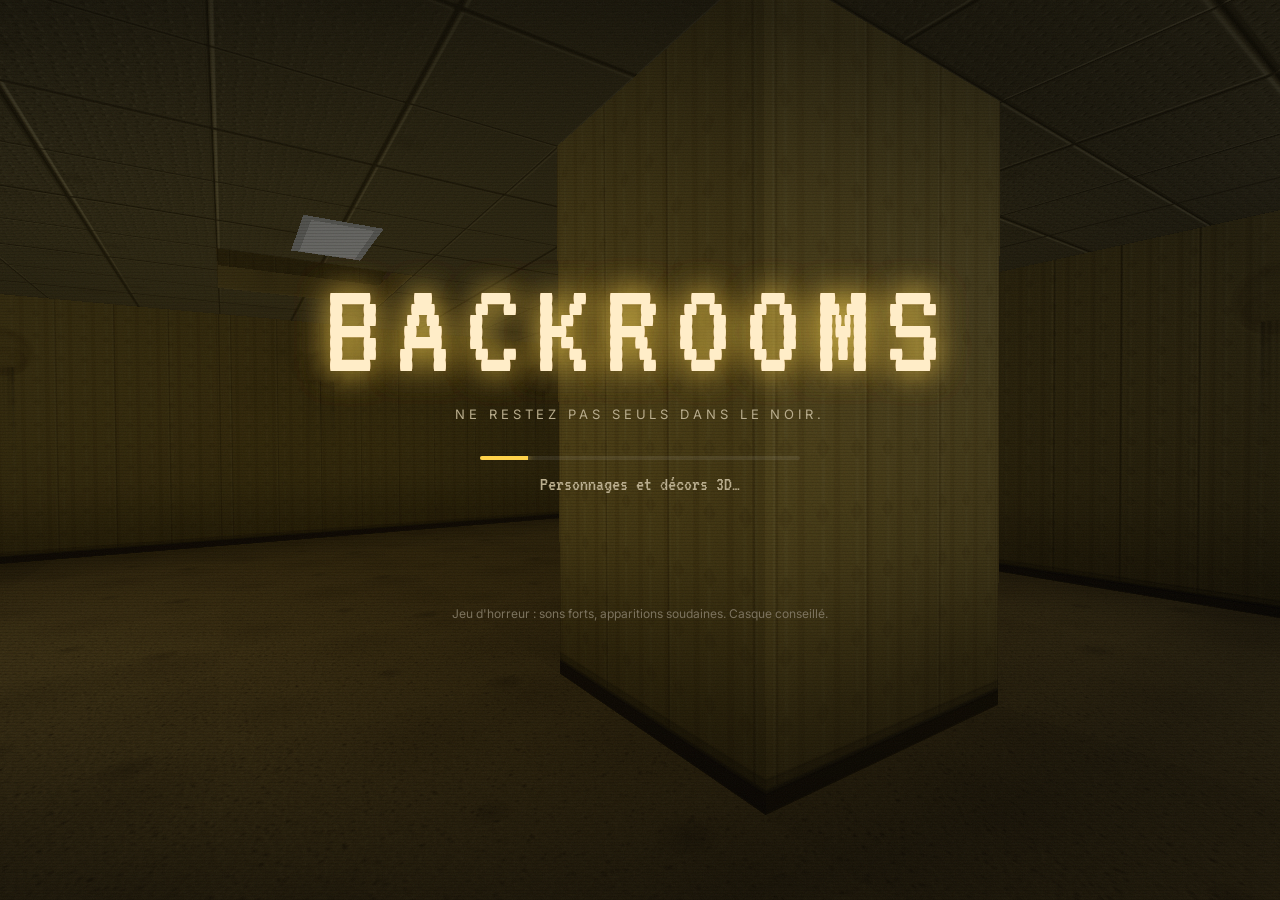
==== index.html @ a6a7f4f8 "Bousculade : tutoriel avec panneaux (lancé à la première partie) Co-Authored-By: Claude Opus 5.5 <no" ====
<!doctype html>
<html lang="fr">
<head>
  <meta charset="utf-8">
  <meta name="viewport" content="width=device-width, initial-scale=1">
  <title>Backrooms & Colosses</title>
  <link rel="stylesheet" href="css/style.css?v=38">
  <link rel="stylesheet" href="css/arena2.css?v=38">
  <link rel="stylesheet" href="css/fx.css?v=38">
  <link rel="stylesheet" href="css/doors.css?v=38">
  <link rel="stylesheet" href="css/ui2.css?v=38">
  <link rel="stylesheet" href="css/asc.css?v=38">
  <link rel="stylesheet" href="css/tree.css?v=38">
  <link rel="stylesheet" href="css/armory.css?v=38">
</head>
<body>
  <canvas id="bg"></canvas>
  <div id="ui">
    <div id="topbar"></div>
  </div>
  <div id="game"><canvas id="gl"></canvas><div id="hud"></div></div>
  <div id="modals"></div>
  <div id="toasts"></div>

  <script src="lib/three.min.js?v=38"></script>
  <script src="lib/GLTFLoader.js?v=38"></script>
  <script src="lib/SkeletonUtils.js?v=38"></script>
  <script src="lib/post/CopyShader.js?v=38"></script>
  <script src="lib/post/LuminosityHighPassShader.js?v=38"></script>
  <script src="lib/post/EffectComposer.js?v=38"></script>
  <script src="lib/post/RenderPass.js?v=38"></script>
  <script src="lib/post/ShaderPass.js?v=38"></script>
  <script src="lib/post/UnrealBloomPass.js?v=38"></script>
  <script src="assets-data.js"></script>
  <script src="assets-asc.js"></script>
  <script src="assets-village.js"></script>
  <script src="assets-armory.js"></script>
  <script src="assets-skins.js"></script>
  <script src="assets-boss-a.js"></script>
  <script src="assets-boss-b.js"></script>
  <script src="assets-map-grotte.js"></script>
  <script src="assets-map-citadelle.js"></script>
  <script src="assets-map-montagne.js"></script>
  <script src="assets-map-forge.js"></script>
  <script src="assets-map-neant.js"></script>
  <script src="monsters.js"></script>
  <script src="sons.js"></script>
  <script src="js/util.js?v=38"></script>
  <script src="js/keys.js?v=38"></script>
  <script src="js/catalog.js?v=38"></script>
  <script src="js/arena/data.js?v=38"></script>
  <script src="js/icons.js?v=38"></script>
  <script src="js/assets.js?v=38"></script>
  <script src="js/textures.js?v=38"></script>
  <script src="js/world.js?v=38"></script>
  <script src="js/maps/parc.js?v=38"></script>
  <script src="js/maps/bowling.js?v=38"></script>
  <script src="js/maps/tilted.js?v=38"></script>
  <script src="js/maps/halle6.js?v=38"></script>
  <script src="js/maps/iut.js?v=38"></script>
  <script src="js/maps/verdun.js?v=38"></script>
  <script src="js/maps/cimetiere.js?v=38"></script>
<script src="js/maps/piscine.js?v=38"></script>
  <script src="js/entities.js?v=38"></script>
  <script src="js/nextbot.js?v=38"></script>
  <script src="js/faces.js?v=38"></script>
  <script src="js/aura.js?v=38"></script>
  <script src="js/avatar.js?v=38"></script>
  <script src="js/stage3d.js?v=38"></script>
  <script src="js/skins-fx.js?v=38"></script>
  <script src="js/audio.js?v=38"></script>
  <script src="js/net.js?v=38"></script>
  <script src="js/account.js?v=38"></script>
  <script src="js/hud.js?v=38"></script>
  <script src="js/game.js?v=38"></script>
  <script src="js/doors.js?v=38"></script>
  <script src="js/party.js?v=38"></script>
  <script src="js/menubg.js?v=38"></script>
  <script src="js/thumbs.js?v=38"></script>
  <script src="js/ui.js?v=38"></script>
  <script src="js/arena/fx.js?v=38"></script>
  <script src="js/arena/scene.js?v=38"></script>
  <script src="js/arena/biomes.js?v=38"></script>
  <script src="js/arena/fighter.js?v=38"></script>
  <script src="js/arena/skills.js?v=38"></script>
  <script src="js/arena/boss.js?v=38"></script>
  <script src="js/arena/boss2.js?v=38"></script>
  <script src="js/arena/boss3.js?v=38"></script>
  <script src="js/arena/asc-fx.js?v=38"></script>
  <script src="js/arena/horde.js?v=38"></script>
  <script src="js/arena/ai.js?v=38"></script>
  <script src="js/arena/engine.js?v=38"></script>
  <script src="js/arena/ui.js?v=38"></script>
  <script src="js/arena/asc-data.js?v=38"></script>
  <script src="js/arena/asc-classes.js?v=38"></script>
  <script src="js/arena/cls-chevalier.js?v=38"></script>
  <script src="js/arena/cls-mage.js?v=38"></script>
  <script src="js/arena/cls-archer.js?v=38"></script>
  <script src="js/arena/asc-combat.js?v=38"></script>
  <script src="js/arena/dungeon.js?v=38"></script>
  <script src="js/arena/dungeon-puzzles.js?v=38"></script>
  <script src="js/arena/dungeon-puzzles2.js?v=38"></script>
  <script src="js/arena/dungeon-gmp.js?v=38"></script>
  <script src="js/arena/dungeon-gmp2.js?v=38"></script>
  <script src="js/arena/maps/grotte.js?v=38"></script>
  <script src="js/arena/maps/citadelle.js?v=38"></script>
  <script src="js/arena/maps/montagne.js?v=38"></script>
  <script src="js/arena/maps/forge.js?v=38"></script>
  <script src="js/arena/maps/neant.js?v=38"></script>
  <script src="js/arena/asc-world.js?v=38"></script>
  <script src="js/arena/asc-run.js?v=38"></script>
  <script src="js/arena/village-net.js?v=38"></script>
  <script src="js/arena/village.js?v=38"></script>
  <script src="js/arena/asc-menu.js?v=38"></script>
  <script src="js/arena/asc-tree.js?v=38"></script>
  <script src="js/arena/asc-quests.js?v=38"></script>
  <script src="js/arena/asc-meta.js?v=38"></script>
  <script src="js/main.js?v=38"></script>
</body>
</html>
---- css/style.css ----
@import url('https://fonts.googleapis.com/css2?family=VT323&family=Oswald:wght@400;500;600;700&family=Inter:wght@400;500;600;700&display=swap');

:root {
  --y: #ffd24a; --y2: #e8b923; --y3: rgba(255, 210, 74, 0.14);
  --bg: #0d0b06; --panel: rgba(16, 14, 9, 0.84); --panel2: rgba(30, 26, 16, 0.9); --line: rgba(255, 220, 130, 0.14); --line2: rgba(255, 220, 130, 0.28);
  --t: #f3ead2; --t2: #b9ad8e; --t3: #7c735e;
  --ok: #49e07a; --bad: #ff4a4a; --warn: #ffab3d; --blue: #4aa3ff;
  --r: 12px;
  --font: 'Inter', 'Segoe UI', system-ui, sans-serif; --title: 'Oswald', 'Arial Narrow', 'Segoe UI', sans-serif; --vhs: 'VT323', 'Consolas', monospace;
}
* { box-sizing: border-box; }
html, body { margin: 0; height: 100%; overflow: hidden; background: var(--bg); color: var(--t); font-family: var(--font); font-size: 15px; user-select: none; -webkit-font-smoothing: antialiased; }
button { font: inherit; color: inherit; cursor: pointer; }
input, select { font: inherit; color: var(--t); background: rgba(0, 0, 0, 0.45); border: 1px solid var(--line2); border-radius: 8px; padding: 9px 12px; outline: none; user-select: text; }
input:focus, select:focus { border-color: var(--y); box-shadow: 0 0 0 3px rgba(255, 210, 74, 0.15); }
select option { background: #1a170f; }
h1, h2, h3, h4 { font-family: var(--title); font-weight: 600; letter-spacing: 0.04em; margin: 0; }
h4 { font-size: 13px; text-transform: uppercase; color: var(--t2); letter-spacing: 0.14em; margin: 18px 0 10px; }
p { margin: 6px 0; line-height: 1.45; }
.muted { color: var(--t2); } .tiny { font-size: 12px; } .ok { color: var(--ok); } .bad { color: var(--bad); } .warn { color: var(--warn); }
.row { display: flex; gap: 10px; margin-top: 16px; flex-wrap: wrap; } .row.end { justify-content: flex-end; } .row.center { justify-content: center; }
::-webkit-scrollbar { width: 8px; } ::-webkit-scrollbar-thumb { background: rgba(255, 220, 130, 0.2); border-radius: 8px; }

/* ---------- fond ---------- */
#bg { position: fixed; inset: 0; width: 100%; height: 100%; display: block; filter: saturate(0.9) contrast(1.05); }
#ui { position: fixed; inset: 0; overflow: hidden; }
#ui::before { /* assombrissement + grain + lignes VHS au-dessus du couloir */
  content: ''; position: absolute; inset: 0; pointer-events: none; z-index: 0;
  background: radial-gradient(ellipse at 30% 50%, rgba(0, 0, 0, 0.15), rgba(0, 0, 0, 0.72) 75%), repeating-linear-gradient(0deg, rgba(0, 0, 0, 0.12) 0 1px, transparent 1px 3px);
}
#ui::after { content: ''; position: absolute; inset: -50%; pointer-events: none; z-index: 0; opacity: 0.05; background-image: url("data:image/svg+xml,%3Csvg xmlns='http://www.w3.org/2000/svg' width='160' height='160'%3E%3Cfilter id='n'%3E%3CfeTurbulence type='fractalNoise' baseFrequency='0.9' numOctaves='2'/%3E%3C/filter%3E%3Crect width='160' height='160' filter='url(%23n)'/%3E%3C/svg%3E"); animation: grain 0.6s steps(4) infinite; }
@keyframes grain { 0% { transform: translate(0, 0); } 25% { transform: translate(-3%, 2%); } 50% { transform: translate(2%, -3%); } 75% { transform: translate(-2%, -1%); } 100% { transform: translate(1%, 3%); } }
body.ingame #ui, body.ingame #bg { display: none; }

/* ---------- écrans ---------- */
.screen { position: fixed; inset: 64px 0 0 0; z-index: 1; display: none; opacity: 0; transform: translateY(10px); transition: opacity 0.35s, transform 0.35s; overflow-y: auto; padding: 18px 32px 32px; }
.screen.on { display: flex; justify-content: center; align-items: flex-start; opacity: 1; transform: none; }
body[data-screen=boot] .screen, body[data-screen=hub] .screen, body[data-screen=main] .screen { align-items: center; }
#s-boot { inset: 0; }

/* ---------- boutons ---------- */
.btn { position: relative; display: inline-flex; align-items: center; justify-content: center; gap: 8px; padding: 10px 18px; border-radius: 10px; border: 1px solid var(--line2); background: rgba(255, 240, 200, 0.06); font-weight: 600; letter-spacing: 0.02em; transition: transform 0.12s, background 0.15s, border-color 0.15s, box-shadow 0.15s; white-space: nowrap; }
.btn:hover:not(:disabled) { background: rgba(255, 240, 200, 0.12); border-color: var(--y); transform: translateY(-1px); }
.btn:active:not(:disabled) { transform: translateY(1px); }
.btn.primary { background: linear-gradient(180deg, #ffdc5e, #e7b41e); color: #1b1505; border-color: #ffe48a; box-shadow: 0 6px 22px rgba(255, 200, 50, 0.25), inset 0 1px 0 rgba(255, 255, 255, 0.5); }
.btn.primary:hover:not(:disabled) { background: linear-gradient(180deg, #ffe57d, #f0c02c); box-shadow: 0 8px 28px rgba(255, 200, 50, 0.4); }
.btn.danger { background: rgba(255, 70, 70, 0.14); border-color: rgba(255, 90, 90, 0.5); color: #ffb0a8; }
.btn.danger:hover:not(:disabled) { background: rgba(255, 70, 70, 0.28); border-color: #ff6a6a; }
.btn.ghost { background: transparent; }
.btn.big { padding: 14px 26px; font-size: 16px; font-family: var(--title); letter-spacing: 0.08em; }
.btn.small { padding: 6px 12px; font-size: 13px; }
.btn:disabled { opacity: 0.45; cursor: default; }
.btn.back { padding: 8px 14px; }

/* ---------- barre du haut ---------- */
#topbar { position: fixed; top: 0; left: 0; right: 0; height: 64px; z-index: 5; display: flex; align-items: center; justify-content: space-between; padding: 0 24px; background: linear-gradient(180deg, rgba(0, 0, 0, 0.75), rgba(0, 0, 0, 0)); }
.tb-left { display: flex; align-items: baseline; gap: 16px; }
.tb-brand { font-family: var(--vhs); font-size: 30px; color: var(--y); letter-spacing: 0.12em; text-shadow: 0 0 12px rgba(255, 210, 74, 0.45); }
.tb-online { font-size: 13px; color: var(--ok); }
.tb-right { display: flex; align-items: center; gap: 12px; }
.tb-pts { font-family: var(--title); font-size: 18px; color: var(--y); padding: 6px 14px; border-radius: 999px; background: rgba(0, 0, 0, 0.45); border: 1px solid var(--line); }
.tb-chip { display: flex; align-items: center; gap: 10px; padding: 4px 14px 4px 4px; border-radius: 999px; background: rgba(0, 0, 0, 0.5); border: 1px solid var(--line); transition: border-color 0.15s; text-align: left; }
.tb-chip:hover { border-color: var(--y); }
.tb-chip img { width: 40px; height: 48px; object-fit: cover; object-position: top; border-radius: 50%; background: rgba(255, 210, 74, 0.1); }
.tb-who { display: flex; flex-direction: column; line-height: 1.2; } .tb-who b { font-size: 14px; } .tb-who span { font-size: 11px; color: var(--t2); }
.tb-lv { display: flex; flex-direction: column; gap: 4px; font-size: 11px; font-weight: 700; color: var(--y); min-width: 70px; }
.xpb { height: 4px; border-radius: 4px; background: rgba(255, 255, 255, 0.1); overflow: hidden; } .xpb i { display: block; height: 100%; background: var(--y); }
.tb-ic { width: 42px; height: 42px; border-radius: 50%; background: rgba(0, 0, 0, 0.5); border: 1px solid var(--line); font-size: 19px; transition: transform 0.3s, border-color 0.15s; }
.tb-ic:hover { transform: rotate(60deg); border-color: var(--y); }
.dot { display: inline-block; width: 8px; height: 8px; border-radius: 50%; margin-right: 5px; background: var(--t3); vertical-align: middle; }
.dot.ok { background: var(--ok); box-shadow: 0 0 6px var(--ok); } .dot.busy { background: var(--y); animation: blink 0.8s infinite; } .dot.warn { background: var(--warn); } .dot.bad { background: var(--bad); }
@keyframes blink { 50% { opacity: 0.3; } }

/* ---------- glitch ---------- */
.glitch { position: relative; }
.glitch::before, .glitch::after { content: attr(data-t); position: absolute; inset: 0; pointer-events: none; }
.glitch::before { color: #ff2a55; mix-blend-mode: screen; animation: gl1 3.2s infinite steps(1); opacity: 0.7; }
.glitch::after { color: #2ae8ff; mix-blend-mode: screen; animation: gl2 2.7s infinite steps(1); opacity: 0.6; }
@keyframes gl1 { 0%, 92%, 100% { transform: none; clip-path: inset(0 0 100% 0); } 93% { transform: translate(-4px, 1px); clip-path: inset(20% 0 55% 0); } 95% { transform: translate(3px, -1px); clip-path: inset(60% 0 10% 0); } 97% { transform: translate(-2px, 0); clip-path: inset(40% 0 35% 0); } }
@keyframes gl2 { 0%, 88%, 100% { transform: none; clip-path: inset(100% 0 0 0); } 89% { transform: translate(4px, 0); clip-path: inset(10% 0 70% 0); } 91% { transform: translate(-3px, 1px); clip-path: inset(70% 0 5% 0); } }
@keyframes flicker { 0%, 100% { opacity: 1; } 41% { opacity: 1; } 42% { opacity: 0.35; } 43% { opacity: 1; } 45% { opacity: 0.6; } 46% { opacity: 1; } 78% { opacity: 1; } 79% { opacity: 0.4; } 80% { opacity: 1; } }

/* ---------- boot ---------- */
.boot { display: flex; flex-direction: column; align-items: center; gap: 14px; margin: auto; text-align: center; }
.boot-logo { font-family: var(--vhs); font-size: clamp(64px, 11vw, 140px); color: var(--y); letter-spacing: 0.1em; line-height: 0.9; text-shadow: 0 0 30px rgba(255, 210, 74, 0.5); animation: flicker 4s infinite; }
.boot-sub { color: var(--t2); letter-spacing: 0.3em; text-transform: uppercase; font-size: 13px; }
.boot-bar { width: 320px; height: 4px; border-radius: 4px; background: rgba(255, 255, 255, 0.08); overflow: hidden; margin-top: 20px; }
.boot-bar i { display: block; height: 100%; width: 0; background: var(--y); transition: width 0.3s; box-shadow: 0 0 10px var(--y); }
.boot-msg { font-family: var(--vhs); font-size: 20px; color: var(--t2); }
.boot-go { margin-top: 12px; animation: pulse 1.6s infinite; }
@keyframes pulse { 50% { box-shadow: 0 0 0 8px rgba(255, 210, 74, 0.0), 0 0 40px rgba(255, 210, 74, 0.45); } }
.boot-warn { font-size: 12px; color: var(--t3); margin-top: 18px; }

/* ---------- hub ---------- */
.hub { width: min(1180px, 100%); display: flex; flex-direction: column; gap: 26px; }
.hub-head { text-align: center; } .hub-head h1 { font-size: 42px; letter-spacing: 0.16em; }
.hub-cards { display: grid; grid-template-columns: 1.35fr 1fr 1fr; gap: 20px; }
.gcard { --h: 48; position: relative; border-radius: 18px; overflow: hidden; background: var(--panel); border: 1px solid var(--line); cursor: pointer; transition: transform 0.25s, border-color 0.25s, box-shadow 0.25s; display: flex; flex-direction: column; min-height: 360px; }
.gcard:hover { transform: translateY(-6px); border-color: hsl(var(--h), 90%, 60%); box-shadow: 0 20px 60px -10px hsla(var(--h), 90%, 50%, 0.35); }
.gc-art { position: relative; flex: 1; min-height: 200px; display: flex; align-items: flex-end; padding: 22px;
  background: linear-gradient(180deg, transparent 30%, rgba(0, 0, 0, 0.75)), repeating-linear-gradient(90deg, hsla(var(--h), 70%, 45%, 0.22) 0 26px, hsla(var(--h), 70%, 35%, 0.14) 26px 52px), radial-gradient(ellipse at 50% 0%, hsla(var(--h), 90%, 70%, 0.5), transparent 60%), hsl(var(--h), 35%, 14%); }
.gc-glow { position: absolute; top: 18px; left: 50%; width: 46%; height: 10px; transform: translateX(-50%); background: hsl(var(--h), 100%, 88%); border-radius: 3px; box-shadow: 0 0 40px 14px hsla(var(--h), 100%, 70%, 0.55); animation: flicker 5s infinite; }
.gc-name { font-family: var(--vhs); font-size: 56px; letter-spacing: 0.08em; color: hsl(var(--h), 100%, 72%); text-shadow: 0 0 22px hsla(var(--h), 100%, 60%, 0.6); line-height: 1; }
.gc-body { padding: 18px 22px 22px; display: flex; flex-direction: column; gap: 10px; }
.gc-tag { font-size: 12px; text-transform: uppercase; letter-spacing: 0.16em; color: hsl(var(--h), 90%, 65%); font-weight: 700; }
.gc-body .btn { align-self: flex-start; }
.gcard.locked { filter: grayscale(0.7); opacity: 0.75; } .gcard.locked:hover { transform: translateY(-2px); }
.gc-soon { color: var(--t3); font-weight: 600; }
.hub-acc { display: flex; align-items: center; justify-content: space-between; gap: 14px; padding: 14px 18px; border-radius: var(--r); background: var(--y3); border: 1px solid rgba(255, 210, 74, 0.3); }

/* ---------- menu principal ---------- */
.main { width: min(1240px, 100%); display: grid; grid-template-columns: 1fr 420px; gap: 40px; align-items: center; }
.logo { margin-bottom: 26px; }
.logo-t { font-family: var(--vhs); font-size: clamp(60px, 8.5vw, 118px); line-height: 0.85; color: var(--y); letter-spacing: 0.06em; text-shadow: 0 0 26px rgba(255, 210, 74, 0.55), 0 0 2px #fff6c8; animation: flicker 6s infinite; }
.logo-s { color: var(--t2); font-size: 12px; margin-top: 10px; letter-spacing: 0.2em; }
.menu { display: flex; flex-direction: column; gap: 6px; max-width: 420px; }
.mi { display: flex; align-items: baseline; gap: 14px; padding: 12px 18px; border: 0; border-left: 3px solid transparent; background: linear-gradient(90deg, rgba(0, 0, 0, 0.45), rgba(0, 0, 0, 0)); text-align: left; transition: all 0.18s; border-radius: 4px; }
.mi span { font-family: var(--title); font-size: 24px; letter-spacing: 0.08em; text-transform: uppercase; }
.mi small { color: var(--t3); font-size: 13px; transition: color 0.18s; }
.mi:hover { border-left-color: var(--y); background: linear-gradient(90deg, rgba(255, 210, 74, 0.18), rgba(255, 210, 74, 0)); padding-left: 26px; }
.mi:hover span { color: var(--y); text-shadow: 0 0 14px rgba(255, 210, 74, 0.6); } .mi:hover small { color: var(--t2); }
.mi.hot span::after { content: 'COOP'; font-family: var(--font); font-size: 10px; font-weight: 700; color: #1b1505; background: var(--y); padding: 2px 6px; border-radius: 4px; margin-left: 10px; vertical-align: middle; letter-spacing: 0.08em; }
.mi.back span { font-size: 16px; color: var(--t2); }
.main-right { display: flex; flex-direction: column; gap: 14px; }
.pcard { background: var(--panel); border: 1px solid var(--line); border-radius: 18px; overflow: hidden; backdrop-filter: blur(6px); }
.pcard .pv { display: block; width: 100%; height: 300px; background: radial-gradient(ellipse at 50% 80%, rgba(255, 210, 74, 0.16), transparent 65%); cursor: grab; }
.pc-info { padding: 14px 20px 18px; display: flex; flex-direction: column; gap: 6px; }
.pc-name { font-family: var(--title); font-size: 26px; } .pc-rank { color: var(--y); font-size: 13px; font-weight: 600; }
.xpbar { position: relative; height: 18px; border-radius: 9px; background: rgba(255, 255, 255, 0.08); overflow: hidden; margin: 4px 0; }
.xpbar i { display: block; height: 100%; background: linear-gradient(90deg, #e7b41e, #ffe27a); transition: width 1.2s cubic-bezier(.2, .8, .2, 1); }
.xpbar span { position: absolute; inset: 0; display: flex; align-items: center; justify-content: center; font-size: 11px; font-weight: 700; color: #fff; text-shadow: 0 1px 2px #000; }
.pc-stats { display: grid; grid-template-columns: repeat(4, 1fr); gap: 6px; margin-top: 6px; }
.pc-stats div, .mystats div { display: flex; flex-direction: column; align-items: center; padding: 8px 4px; border-radius: 8px; background: rgba(255, 255, 255, 0.04); }
.pc-stats b, .mystats b { font-family: var(--title); font-size: 20px; color: var(--y); } .pc-stats span, .mystats span { font-size: 11px; color: var(--t2); }
.daily { display: flex; align-items: center; justify-content: space-between; gap: 12px; padding: 12px 16px; border-radius: var(--r); background: var(--panel); border: 1px solid var(--line); }
.daily div { display: flex; flex-direction: column; } .daily span { font-size: 13px; color: var(--t2); }
.daily.avail { border-color: rgba(255, 210, 74, 0.6); box-shadow: 0 0 24px rgba(255, 210, 74, 0.12); }
.tipbox { font-size: 13px; color: var(--t2); padding: 10px 14px; border-radius: var(--r); background: rgba(0, 0, 0, 0.4); border: 1px dashed var(--line); }

/* ---------- panneaux ---------- */
.panel { width: min(760px, 100%); background: var(--panel); border: 1px solid var(--line); border-radius: 18px; padding: 22px 26px 26px; backdrop-filter: blur(8px); box-shadow: 0 30px 80px rgba(0, 0, 0, 0.5); margin-bottom: 20px; }
.panel.wide { width: min(1240px, 100%); }
.ph { display: flex; align-items: center; gap: 14px; margin-bottom: 14px; padding-bottom: 14px; border-bottom: 1px solid var(--line); }
.ph h2 { font-size: 28px; flex: 1; letter-spacing: 0.08em; text-transform: uppercase; }
.pts { font-family: var(--title); font-size: 20px; color: var(--y); }
.col { display: flex; flex-direction: column; min-width: 0; }
.solo, .multi, .lgrid, .shop, .lb { display: grid; grid-template-columns: 1fr 360px; gap: 26px; }
.multi { grid-template-columns: 380px 1fr; }
.tabs { display: flex; gap: 4px; padding: 4px; border-radius: 10px; background: rgba(0, 0, 0, 0.4); margin-bottom: 12px; flex-wrap: wrap; }
.tabs button { flex: 1; padding: 8px 12px; border: 0; border-radius: 7px; background: transparent; color: var(--t2); font-weight: 600; transition: all 0.15s; }
.tabs button:hover { color: var(--t); } .tabs button.on { background: var(--y); color: #1b1505; }
.empty { padding: 40px 20px; text-align: center; color: var(--t2); line-height: 1.6; }
.spin { width: 26px; height: 26px; border-radius: 50%; border: 3px solid rgba(255, 210, 74, 0.2); border-top-color: var(--y); animation: spin 0.8s linear infinite; margin: 0 auto 12px; }
.spin.sm { width: 14px; height: 14px; border-width: 2px; display: inline-block; margin: 0 6px 0 0; vertical-align: middle; }
@keyframes spin { to { transform: rotate(360deg); } }
.fld { display: flex; flex-direction: column; gap: 6px; font-size: 13px; color: var(--t2); margin: 10px 0; }
.chk { display: flex; align-items: center; gap: 8px; font-size: 14px; margin: 10px 0; cursor: pointer; }
.chk input { width: 18px; height: 18px; accent-color: var(--y); }
.rar { --rc: #999; font-size: 11px; font-weight: 700; text-transform: uppercase; letter-spacing: 0.08em; color: var(--rc); border: 1px solid var(--rc); padding: 1px 7px; border-radius: 999px; margin-left: 6px; }

/* ---------- chargement ---------- */
.loadout { padding: 14px; border-radius: var(--r); background: rgba(0, 0, 0, 0.35); border: 1px solid var(--line); display: flex; flex-direction: column; gap: 10px; }
.lo-head { display: flex; justify-content: space-between; } .lo-head span { color: var(--y); font-weight: 700; }
.lo-grid { display: grid; grid-template-columns: 1fr 1fr; gap: 6px; }
.lo-it { display: grid; grid-template-columns: 30px 1fr auto; align-items: center; gap: 6px; padding: 8px 10px; border-radius: 8px; border: 1px solid var(--line); background: rgba(255, 255, 255, 0.03); text-align: left; font-size: 13px; transition: all 0.15s; }
.lo-it .ic { font-size: 20px; } .lo-it .ct { color: var(--t2); font-size: 12px; }
.lo-it:hover { border-color: var(--line2); } .lo-it.on { border-color: var(--y); background: var(--y3); box-shadow: inset 0 0 0 1px var(--y); }
.lo-empty { grid-column: 1 / -1; font-size: 13px; }
.loadout > .btn { align-self: flex-start; }

/* ---------- solo ---------- */
.maps { display: grid; grid-template-columns: 1fr 1fr; gap: 12px; }
.mapc { --mc: #ccc; display: flex; flex-direction: column; text-align: left; padding: 0; border-radius: 14px; overflow: hidden; border: 1px solid var(--line); background: rgba(0, 0, 0, 0.35); transition: all 0.2s; }
.mc-art { height: 86px; display: flex; align-items: flex-end; padding: 10px 14px; background: linear-gradient(180deg, transparent, rgba(0, 0, 0, 0.7)), repeating-linear-gradient(90deg, color-mix(in srgb, var(--mc) 40%, transparent) 0 18px, color-mix(in srgb, var(--mc) 22%, transparent) 18px 36px), #17140c; }
.mc-name { font-family: var(--vhs); font-size: 34px; color: var(--mc); text-shadow: 0 0 14px var(--mc); line-height: 1; }
.mc-body { padding: 10px 14px 14px; } .mc-body p { font-size: 12.5px; color: var(--t2); margin: 4px 0 0; }
.mapc:hover { border-color: var(--line2); transform: translateY(-2px); } .mapc.on { border-color: var(--mc); box-shadow: 0 0 0 1px var(--mc), 0 10px 30px -10px var(--mc); }
.diffs { display: grid; grid-template-columns: repeat(4, 1fr); gap: 8px; }
.diffc { --dc: #fff; padding: 12px 6px; border-radius: 10px; border: 1px solid var(--line); background: rgba(0, 0, 0, 0.35); font-family: var(--title); font-size: 17px; letter-spacing: 0.06em; text-transform: uppercase; transition: all 0.15s; }
.diffc:hover { border-color: var(--dc); } .diffc.on { color: #111; background: var(--dc); border-color: var(--dc); box-shadow: 0 6px 24px -6px var(--dc); }
.ddesc { min-height: 48px; } .best { font-size: 13px; margin: 12px 0; }
.solo .side, .lgrid .side, .shop .side, .lb .side { gap: 14px; }
.solo .go { margin-top: auto; width: 100%; }

/* ---------- multijoueur ---------- */
.srv { display: flex; align-items: center; gap: 4px; font-size: 13px; color: var(--t2); max-width: 60%; }
.srv .dot { flex-shrink: 0; } .srv.on .dot { background: var(--ok); box-shadow: 0 0 6px var(--ok); } .srv.waking .dot, .srv.connecting .dot { background: var(--y); animation: blink 0.8s infinite; } .srv.off .dot { background: var(--bad); }
.mactions { display: flex; flex-direction: column; gap: 10px; } .mactions .btn { width: 100%; }
.joincode { display: flex; gap: 8px; margin-top: 12px; }
.code-in { flex: 1; font-family: var(--vhs); font-size: 26px; letter-spacing: 0.4em; text-align: center; text-transform: uppercase; padding: 4px 12px; }
.why { margin-top: 18px; padding: 14px 16px; border-radius: var(--r); background: rgba(255, 210, 74, 0.06); border: 1px solid rgba(255, 210, 74, 0.18); }
.why h4 { margin-top: 0; } .why ul { margin: 0; padding-left: 4px; list-style: none; display: flex; flex-direction: column; gap: 8px; font-size: 13.5px; color: var(--t2); } .why b { color: var(--t); }
.rl-head { display: flex; align-items: center; justify-content: space-between; } .rl-head h4 { margin: 0; }
.rooms { display: flex; flex-direction: column; gap: 8px; margin-top: 10px; max-height: 56vh; overflow-y: auto; padding-right: 4px; }
.room { display: grid; grid-template-columns: 110px 1fr 56px auto; align-items: center; gap: 12px; padding: 10px 12px; border-radius: 12px; background: rgba(0, 0, 0, 0.35); border: 1px solid var(--line); transition: border-color 0.15s; }
.room:hover { border-color: var(--line2); } .room.dis { opacity: 0.6; }
.r-map { --mc: #888; font-family: var(--vhs); font-size: 22px; color: var(--mc); text-align: center; padding: 6px; border-radius: 8px; background: color-mix(in srgb, var(--mc) 14%, transparent); }
.r-info { display: flex; flex-direction: column; min-width: 0; } .r-info b { white-space: nowrap; overflow: hidden; text-overflow: ellipsis; } .r-info span { font-size: 12.5px; color: var(--t2); } .r-info i { font-style: normal; font-weight: 600; }
.r-n { font-family: var(--title); font-size: 18px; text-align: center; }

/* ---------- fenêtres ---------- */
#modals { position: fixed; inset: 0; pointer-events: none; z-index: 50; }
.modal-back { position: absolute; inset: 0; display: flex; align-items: center; justify-content: center; background: rgba(0, 0, 0, 0.6); backdrop-filter: blur(3px); opacity: 0; transition: opacity 0.2s; pointer-events: auto; }
.modal-back.on { opacity: 1; }
.modal { position: relative; width: min(560px, 92vw); max-height: 88vh; overflow-y: auto; background: #17140d; border: 1px solid var(--line2); border-radius: 16px; padding: 24px 26px; box-shadow: 0 30px 90px rgba(0, 0, 0, 0.7); transform: scale(0.96); transition: transform 0.2s; }
.modal-back.on .modal { transform: none; }
.modal.small { width: min(440px, 92vw); }
.modal h3 { font-size: 24px; margin-bottom: 8px; padding-right: 30px; }
.modal-x { position: absolute; top: 12px; right: 12px; width: 32px; height: 32px; border-radius: 50%; border: 1px solid var(--line); background: transparent; color: var(--t2); }
.modal-x:hover { color: var(--t); border-color: var(--t2); }
.modal .fld input, .modal .fld select { width: 100%; }
.acc-h { display: flex; gap: 14px; align-items: center; margin-bottom: 10px; } .acc-h img { width: 72px; height: 90px; object-fit: cover; border-radius: 10px; background: var(--y3); }
.pw { margin: 12px 0; padding: 10px 12px; border-radius: 10px; background: rgba(0, 0, 0, 0.3); border: 1px solid var(--line); }
.pw summary { cursor: pointer; color: var(--t2); font-size: 14px; } .pw[open] summary { margin-bottom: 10px; }
.pw input { width: 100%; margin-bottom: 8px; }
.acc-msg { min-height: 18px; margin-top: 8px; color: var(--t2); }
.acc-msg.bad { color: var(--bad); }

/* ---------- salon ---------- */
.lcode { font-family: var(--title); font-size: 14px; color: var(--t2); padding: 6px 14px; border-radius: 10px; border: 1px dashed var(--line2); cursor: pointer; letter-spacing: 0.1em; transition: border-color 0.15s; }
.lcode:hover { border-color: var(--y); } .lcode b { font-family: var(--vhs); font-size: 30px; color: var(--y); letter-spacing: 0.3em; vertical-align: middle; margin: 0 6px; }
.lset { padding: 14px; border-radius: var(--r); background: rgba(0, 0, 0, 0.35); border: 1px solid var(--line); display: flex; flex-direction: column; gap: 10px; }
.ls-map { --mc: #888; display: flex; align-items: baseline; gap: 12px; } .ls-map b { font-family: var(--vhs); font-size: 32px; color: var(--mc); text-shadow: 0 0 12px var(--mc); } .ls-map span { color: var(--t2); }
.ls-f { display: flex; gap: 10px; flex-wrap: wrap; align-items: flex-end; } .ls-f label { display: flex; flex-direction: column; gap: 4px; font-size: 12px; color: var(--t2); } .ls-f .chk { flex-direction: row; margin: 0 0 8px; }
.ls-d { font-size: 13px; font-weight: 600; }
.lplayers { display: grid; grid-template-columns: repeat(4, 1fr); gap: 10px; margin-top: 14px; }
.lp { position: relative; display: flex; flex-direction: column; align-items: center; padding: 10px 8px 12px; border-radius: 14px; background: rgba(0, 0, 0, 0.35); border: 1px solid var(--line); transition: all 0.2s; }
.lp img { width: 100%; height: 130px; object-fit: contain; }
.lp-n { font-weight: 700; margin-top: 4px; white-space: nowrap; overflow: hidden; text-overflow: ellipsis; max-width: 100%; } .lp-l { font-size: 11.5px; color: var(--t2); }
.lp-s { margin-top: 6px; font-size: 11px; font-weight: 700; letter-spacing: 0.1em; color: var(--t3); padding: 3px 10px; border-radius: 999px; background: rgba(255, 255, 255, 0.05); }
.lp.rdy { border-color: rgba(73, 224, 122, 0.5); } .lp.rdy .lp-s { color: #0c2414; background: var(--ok); }
.lp.me { box-shadow: inset 0 0 0 1px var(--y); }
.lp.empty { justify-content: center; min-height: 200px; border-style: dashed; } .lp.empty .lp-n { color: var(--t3); font-weight: 500; }
.lp-k { position: absolute; top: 6px; right: 6px; width: 24px; height: 24px; border-radius: 50%; border: 0; background: rgba(255, 70, 70, 0.2); color: #ff9a9a; font-size: 12px; opacity: 0; transition: opacity 0.15s; }
.lp:hover .lp-k { opacity: 1; }
.lbtns { display: flex; flex-direction: column; gap: 8px; } .lbtns .btn { width: 100%; }
.ready.on { background: rgba(73, 224, 122, 0.2); border-color: var(--ok); color: var(--ok); }
.lchat { display: flex; flex-direction: column; gap: 8px; padding: 12px; border-radius: var(--r); background: rgba(0, 0, 0, 0.35); border: 1px solid var(--line); }
.lchat .log { height: 170px; overflow-y: auto; font-size: 13.5px; display: flex; flex-direction: column; gap: 4px; user-select: text; }
.lchat .log i { color: var(--t3); }
.qrow { display: flex; flex-wrap: wrap; gap: 4px; } .q { font-size: 12px; padding: 4px 8px; border-radius: 6px; border: 1px solid var(--line); background: transparent; color: var(--t2); } .q:hover { color: var(--t); border-color: var(--y); }

/* ---------- personnage ---------- */
.char { display: grid; grid-template-columns: 1fr 1.15fr; gap: 24px; min-height: 60vh; }
.cview { position: relative; border-radius: 16px; background: radial-gradient(ellipse at 50% 85%, rgba(255, 210, 74, 0.22), transparent 60%), rgba(0, 0, 0, 0.35); border: 1px solid var(--line); overflow: hidden; }
.cview .pv { display: block; width: 100%; height: clamp(420px, 62vh, 620px); cursor: grab; } .cview .pv:active { cursor: grabbing; }
.chint { position: absolute; bottom: 10px; left: 0; right: 0; text-align: center; font-size: 12px; color: var(--t3); }
.cside { display: flex; flex-direction: column; min-width: 0; }
.cgrid { display: grid; grid-template-columns: repeat(auto-fill, minmax(118px, 1fr)); gap: 10px; max-height: 50vh; overflow-y: auto; padding: 2px 4px 2px 2px; }
.citem { --rc: #999; position: relative; display: flex; flex-direction: column; align-items: center; gap: 2px; padding: 8px 6px 10px; border-radius: 12px; border: 1px solid var(--line); background: linear-gradient(180deg, color-mix(in srgb, var(--rc) 16%, transparent), rgba(0, 0, 0, 0.3)); transition: all 0.15s; }
.citem::before { content: ''; position: absolute; top: 0; left: 12px; right: 12px; height: 3px; border-radius: 0 0 3px 3px; background: var(--rc); }
.citem img { width: 100%; height: 118px; object-fit: contain; } .citem b { font-size: 13px; text-align: center; }
.citem .cprice { font-size: 12px; color: var(--y); font-weight: 600; }
.citem:hover { border-color: var(--rc); transform: translateY(-2px); } .citem.sel { border-color: var(--y); box-shadow: 0 0 0 2px var(--y); }
.citem.eq .cprice { color: var(--ok); }
.noimg { height: 118px; display: flex; align-items: center; justify-content: center; font-size: 46px; color: var(--t3); }
.cdetail { display: flex; align-items: center; justify-content: space-between; gap: 14px; margin-top: 14px; padding: 14px 16px; border-radius: var(--r); background: rgba(0, 0, 0, 0.4); border: 1px solid var(--line); min-height: 76px; }

/* ---------- boutique ---------- */
.sgrid { display: flex; flex-direction: column; gap: 10px; margin-top: 10px; }
.sitem { display: grid; grid-template-columns: 64px 1fr auto; align-items: center; gap: 14px; padding: 12px 16px; border-radius: 14px; background: rgba(0, 0, 0, 0.35); border: 1px solid var(--line); transition: border-color 0.15s; }
.sitem:hover { border-color: var(--line2); }
.si-ic { font-size: 36px; width: 64px; height: 64px; display: flex; align-items: center; justify-content: center; border-radius: 14px; background: var(--y3); }
.si-b p { font-size: 13px; margin: 2px 0; } .si-h { font-size: 12px; color: var(--y); }
.earn { padding: 12px 16px; border-radius: var(--r); background: rgba(0, 0, 0, 0.3); border: 1px solid var(--line); } .earn h4 { margin-top: 0; } .earn ul { margin: 0; padding-left: 18px; color: var(--t2); font-size: 13px; line-height: 1.7; }

/* ---------- classement ---------- */
.lbt { display: flex; flex-direction: column; gap: 4px; max-height: 58vh; overflow-y: auto; }
.lbr { display: grid; grid-template-columns: 40px 40px 1fr auto; align-items: center; gap: 10px; padding: 6px 12px; border-radius: 10px; background: rgba(0, 0, 0, 0.3); }
.lbr .rk { font-family: var(--title); font-size: 18px; color: var(--t2); text-align: center; }
.lbr img { width: 36px; height: 44px; object-fit: cover; object-position: top; }
.lbr .nm { display: flex; flex-direction: column; font-weight: 600; } .lbr .nm small { font-size: 11px; color: var(--t3); font-weight: 400; }
.lbr .v { font-family: var(--title); font-size: 18px; color: var(--y); } .lbr .v small { font-family: var(--font); font-size: 11px; color: var(--t3); }
.lbr.top1 { background: linear-gradient(90deg, rgba(255, 196, 0, 0.28), rgba(0, 0, 0, 0.3)); } .lbr.top1 .rk { color: #ffcc33; }
.lbr.top2 { background: linear-gradient(90deg, rgba(200, 210, 225, 0.2), rgba(0, 0, 0, 0.3)); } .lbr.top2 .rk { color: #d5dde8; }
.lbr.top3 { background: linear-gradient(90deg, rgba(205, 127, 50, 0.22), rgba(0, 0, 0, 0.3)); } .lbr.top3 .rk { color: #e09a5a; }
.lbr.me { box-shadow: inset 0 0 0 1px var(--y); }
.mystats { display: grid; grid-template-columns: 1fr 1fr; gap: 8px; }

/* ---------- paramètres ---------- */
.settings h4:first-child { margin-top: 0; }
.sl { display: grid; grid-template-columns: 180px 1fr 70px; align-items: center; gap: 14px; margin: 10px 0; font-size: 14px; }
.sl em { font-style: normal; color: var(--y); font-weight: 600; text-align: right; }
input[type=range] { -webkit-appearance: none; appearance: none; height: 6px; padding: 0; border: 0; border-radius: 6px; background: rgba(255, 255, 255, 0.12); accent-color: var(--y); }
input[type=range]::-webkit-slider-thumb { -webkit-appearance: none; width: 18px; height: 18px; border-radius: 50%; background: var(--y); box-shadow: 0 0 10px rgba(255, 210, 74, 0.6); cursor: pointer; }
.srvset { display: flex; gap: 8px; } .srv-in { flex: 1; }

/* ---------- résultats ---------- */
.results { width: min(1040px, 100%); text-align: center; }
.r-title { font-family: var(--vhs); font-size: clamp(54px, 8vw, 96px); line-height: 1; letter-spacing: 0.06em; margin: 6px 0; }
.results.win .r-title { color: var(--ok); text-shadow: 0 0 30px rgba(73, 224, 122, 0.5); } .results.mid .r-title { color: var(--y); text-shadow: 0 0 30px rgba(255, 210, 74, 0.5); } .results.lose .r-title { color: var(--bad); text-shadow: 0 0 30px rgba(255, 74, 74, 0.5); animation: flicker 3s infinite; }
.r-sub { color: var(--t2); margin-bottom: 20px; }
.r-grid { display: flex; gap: 26px; justify-content: center; text-align: left; flex-wrap: wrap; } .r-grid .col { flex: 1; min-width: 300px; max-width: 480px; }
.rtab { width: 100%; border-collapse: collapse; font-size: 14px; } .rtab th { font-size: 11px; text-transform: uppercase; letter-spacing: 0.1em; color: var(--t3); text-align: left; padding: 6px 8px; }
.rtab td { padding: 6px 8px; border-top: 1px solid var(--line); } .rtab td img { width: 26px; height: 32px; object-fit: cover; object-position: top; vertical-align: middle; margin-right: 8px; }
.rtab tr.me td { background: var(--y3); }
.mvp { font-size: 10px; font-weight: 800; color: #1b1505; background: var(--y); padding: 2px 6px; border-radius: 4px; margin-left: 4px; }
.rlines { display: flex; flex-direction: column; gap: 4px; } .rlines div { display: flex; justify-content: space-between; padding: 6px 10px; border-radius: 8px; background: rgba(255, 255, 255, 0.03); font-size: 14px; } .rlines b { color: var(--y); } .rlines .mul b { color: var(--ok); }
.rtotal { display: flex; justify-content: space-between; align-items: center; margin: 12px 0; padding: 12px 14px; border-radius: 12px; background: var(--y3); border: 1px solid rgba(255, 210, 74, 0.35); }
.rtotal b { font-family: var(--title); font-size: 30px; color: var(--y); }
.rxp .lvl { font-size: 13px; color: var(--t2); margin-bottom: 4px; } .rxp .lvl b { color: var(--y); font-size: 16px; }
.lvup { margin-top: 10px; padding: 10px; border-radius: 10px; text-align: center; font-family: var(--title); letter-spacing: 0.1em; color: #1b1505; background: var(--y); transform: scale(0.8); opacity: 0; transition: all 0.4s cubic-bezier(.2, 1.6, .4, 1); }
.lvup.on { transform: none; opacity: 1; }

/* ---------- toasts menu ---------- */
#toasts { position: fixed; bottom: 26px; left: 50%; transform: translateX(-50%); z-index: 60; display: flex; flex-direction: column; align-items: center; gap: 8px; pointer-events: none; }
.tst { padding: 10px 18px; border-radius: 10px; background: rgba(20, 18, 12, 0.95); border: 1px solid var(--line2); box-shadow: 0 10px 30px rgba(0, 0, 0, 0.5); animation: tin 0.25s; transition: opacity 0.5s, transform 0.5s; font-size: 14px; }
.tst.good { border-color: rgba(73, 224, 122, 0.6); } .tst.error { border-color: rgba(255, 74, 74, 0.7); color: #ffc2bd; }
.tst.out { opacity: 0; transform: translateY(8px); }
@keyframes tin { from { opacity: 0; transform: translateY(10px); } }

/* =================================================================
   JEU
   ================================================================= */
#game { position: fixed; inset: 0; display: none; background: #000; }
#game.on { display: block; }
#gl { position: absolute; inset: 0; width: 100%; height: 100%; display: block; }
#hud { position: absolute; inset: 0; pointer-events: none; display: none; font-family: var(--font); color: #fff; text-shadow: 0 1px 3px rgba(0, 0, 0, 0.9); }
#hud.on { display: block; }
#hud > div { position: absolute; }
.h-grain { inset: -40px; opacity: 0.07; mix-blend-mode: overlay; animation: grain 0.5s steps(3) infinite; }
.h-vig { inset: 0; opacity: 0; background: radial-gradient(ellipse at center, transparent 45%, rgba(150, 0, 0, 0.55) 85%, rgba(60, 0, 0, 0.9)); transition: opacity 0.2s; }
#hud::before { content: ''; position: absolute; inset: 0; background: radial-gradient(ellipse at center, transparent 55%, rgba(0, 0, 0, 0.55)); pointer-events: none; }

.h-top { top: 18px; left: 50%; transform: translateX(-50%); text-align: center; }
.h-obj { font-family: var(--title); font-size: 26px; letter-spacing: 0.14em; color: var(--y); text-shadow: 0 0 14px rgba(255, 210, 74, 0.5), 0 2px 4px #000; }
.h-obj.pop { animation: pop 0.45s; } .h-obj.alarm { color: #ff4a3d; text-shadow: 0 0 16px rgba(255, 60, 40, 0.8); animation: blink 0.9s infinite; }
@keyframes pop { 0% { transform: scale(1.3); } 100% { transform: none; } }
.h-sub { font-size: 13px; color: #e8dcb8; margin-top: 2px; }
.h-compass { top: 84px; left: 50%; transform: translateX(-50%); display: none; flex-direction: column; align-items: center; }
.h-compass.on { display: flex; } .h-compass .arrow { font-size: 34px; transition: transform 0.1s; } .h-compass .dist { font-size: 12px; font-weight: 700; letter-spacing: 0.1em; }

.h-team { top: 18px; left: 18px; display: flex; flex-direction: column; gap: 6px; }
.tm { display: flex; align-items: center; gap: 8px; padding: 4px 12px 4px 4px; border-radius: 10px; background: rgba(0, 0, 0, 0.45); border-left: 3px solid var(--blue); min-width: 170px; transition: all 0.2s; }
.tm img { width: 30px; height: 38px; object-fit: cover; object-position: top; }
.tm .nm { font-size: 13px; font-weight: 700; } .tm .st { font-size: 11px; color: #ccc; } .tm .fz { color: var(--y); }
.tm.me { border-left-color: var(--y); } .tm.down { border-left-color: var(--bad); animation: blink 1s infinite; } .tm.dead { opacity: 0.45; border-left-color: #555; } .tm.esc { border-left-color: var(--ok); }
.tm.talk { box-shadow: 0 0 0 1px rgba(255, 255, 255, 0.4); }

.h-minimap { top: 16px; right: 16px; }
.h-minimap canvas { width: 190px; height: 190px; border-radius: 50%; border: 2px solid rgba(255, 210, 74, 0.35); box-shadow: 0 0 20px rgba(0, 0, 0, 0.6); display: block; }
.h-mini-key { text-align: center; font-size: 11px; color: #bbb; margin-top: 4px; }
.h-feed { top: 236px; right: 16px; display: flex; flex-direction: column; align-items: flex-end; gap: 4px; }
.fd { padding: 5px 12px; border-radius: 6px; background: rgba(0, 0, 0, 0.55); font-size: 13px; font-weight: 600; animation: fin 0.25s; transition: opacity 0.7s; border-right: 3px solid #888; }
.fd.fuse { border-right-color: var(--y); } .fd.bad { border-right-color: var(--bad); } .fd.good { border-right-color: var(--ok); } .fd.out { opacity: 0; }
@keyframes fin { from { opacity: 0; transform: translateX(20px); } }
.h-toasts { top: 120px; left: 50%; transform: translateX(-50%); display: flex; flex-direction: column; align-items: center; gap: 6px; }
.toast { padding: 7px 16px; border-radius: 8px; background: rgba(0, 0, 0, 0.6); font-weight: 600; font-size: 15px; animation: tin 0.2s; transition: opacity 0.5s; }
.toast.good { color: #b6ffcb; } .toast.out { opacity: 0; }

.h-cross { left: 50%; top: 50%; width: 4px; height: 4px; margin: -2px 0 0 -2px; border-radius: 50%; background: rgba(255, 255, 255, 0.75); box-shadow: 0 0 2px #000; }
.h-prompt { left: 50%; top: calc(50% + 44px); transform: translateX(-50%); display: none; align-items: center; gap: 10px; padding: 6px 14px 6px 6px; border-radius: 999px; background: rgba(0, 0, 0, 0.55); }
.h-prompt.on { display: flex; } .h-prompt .txt { font-weight: 600; font-size: 15px; }
.h-prompt .ring { position: relative; width: 38px; height: 38px; } .h-prompt svg { position: absolute; inset: 0; transform: rotate(-90deg); }
.h-prompt circle { fill: none; stroke-width: 3.5; } .h-prompt circle.bg { stroke: rgba(255, 255, 255, 0.2); fill: rgba(0, 0, 0, 0.4); } .h-prompt circle.fg { stroke: var(--y); stroke-dasharray: 119.4; stroke-dashoffset: 119.4; stroke-linecap: round; }
.h-prompt .ring span { position: absolute; inset: 0; display: flex; align-items: center; justify-content: center; font-weight: 800; color: var(--y); }
.h-prompt.info .ring { display: none; } .h-prompt.info { padding: 8px 16px; } .h-prompt.info .txt { color: #ffcfaa; }

.h-bottom { bottom: 22px; left: 50%; transform: translateX(-50%); display: flex; flex-direction: column; align-items: center; gap: 8px; }
.h-fx { display: flex; gap: 8px; } .fxi { position: relative; width: 44px; height: 28px; border-radius: 6px; background: rgba(0, 0, 0, 0.5); overflow: hidden; display: flex; align-items: center; justify-content: center; }
.fxi i { font-style: normal; font-size: 16px; z-index: 1; } .fxi em { position: absolute; left: 0; bottom: 0; height: 3px; background: var(--y); }
.h-items { display: flex; gap: 8px; }
.slot { position: relative; width: 62px; height: 62px; border-radius: 12px; background: rgba(0, 0, 0, 0.55); border: 1px solid rgba(255, 210, 74, 0.35); display: flex; align-items: center; justify-content: center; }
.slot .ic { font-size: 30px; } .slot .k { position: absolute; top: 3px; left: 6px; font-size: 11px; font-weight: 800; color: var(--y); } .slot .n { position: absolute; bottom: 3px; right: 6px; font-size: 12px; font-weight: 700; }
.slot.empty { border-style: dashed; border-color: rgba(255, 255, 255, 0.15); } .slot.used { opacity: 0.35; }
.h-stam { width: 280px; height: 6px; border-radius: 6px; background: rgba(0, 0, 0, 0.55); overflow: hidden; transition: opacity 0.4s; }
.h-stam .fill { height: 100%; background: linear-gradient(90deg, #e8e2cf, #fff); transform-origin: left; }
.h-stam.full { opacity: 0.25; } .h-stam.low .fill { background: var(--bad); animation: blink 0.5s infinite; } .h-stam.boost .fill { background: linear-gradient(90deg, #ffd24a, #fff3b0); box-shadow: 0 0 10px var(--y); }

.h-spec { bottom: 120px; left: 50%; transform: translateX(-50%); display: none; padding: 10px 20px; border-radius: 10px; background: rgba(0, 0, 0, 0.6); font-size: 16px; }
.h-spec.on { display: block; } .h-spec span { color: #bbb; font-size: 12px; margin-left: 10px; }
.h-chat { left: 18px; bottom: 22px; width: 360px; }
.h-chat.solo { display: none; }
.h-chat .log { display: flex; flex-direction: column; gap: 3px; font-size: 14px; }
.h-chat .cl { padding: 3px 8px; border-radius: 5px; background: rgba(0, 0, 0, 0.4); transition: opacity 1s; } .h-chat .cl.q { color: #bfe6ff; } .h-chat .cl.old { opacity: 0; }
.h-chat.typing .cl.old { opacity: 1; }
.h-chat .in { display: none; width: 100%; margin-top: 6px; pointer-events: auto; background: rgba(0, 0, 0, 0.75); }
.h-chat.typing .in { display: block; }
.h-quick { left: 18px; bottom: 120px; display: none; padding: 10px 14px; border-radius: 10px; background: rgba(0, 0, 0, 0.7); font-size: 14px; line-height: 1.7; }
.h-quick.on { display: block; } .h-quick b { color: var(--y); margin-right: 6px; } .h-quick .qt { font-weight: 700; color: var(--y); } .h-quick .qx { font-size: 11px; color: #aaa; }

.h-banner { top: 32%; left: 50%; transform: translate(-50%, -50%) scale(0.9); text-align: center; opacity: 0; transition: all 0.4s; }
.h-banner.on { opacity: 1; transform: translate(-50%, -50%); }
.h-banner .t { font-family: var(--vhs); font-size: 64px; letter-spacing: 0.08em; color: var(--y); text-shadow: 0 0 24px rgba(255, 210, 74, 0.6); }
.h-banner.good .t { color: var(--ok); text-shadow: 0 0 24px rgba(73, 224, 122, 0.6); } .h-banner.bad .t { color: var(--bad); text-shadow: 0 0 24px rgba(255, 60, 60, 0.7); }
.h-banner .s { font-size: 16px; color: #eee; }

.h-locker { inset: 0; display: none; }
.h-locker.on { display: block; }
.h-locker .slits { position: absolute; inset: 0; background: repeating-linear-gradient(180deg, #050505 0 34px, transparent 34px 52px); -webkit-mask: radial-gradient(ellipse 34% 30% at 50% 48%, transparent 60%, #000 62%); mask: radial-gradient(ellipse 34% 30% at 50% 48%, transparent 60%, #000 62%); box-shadow: inset 0 0 200px 80px #000; }
.h-locker .slits::before { content: ''; position: absolute; inset: 0; background: rgba(0, 0, 0, 0.0); }
.h-locker-txt { position: absolute; bottom: 120px; left: 0; right: 0; text-align: center; font-size: 14px; color: #ddd; }
.h-down { inset: 0; display: none; flex-direction: column; align-items: center; justify-content: center; background: radial-gradient(ellipse at center, rgba(80, 0, 0, 0.25), rgba(50, 0, 0, 0.8)); }
.h-down.on { display: flex; animation: tin 0.5s; }
.h-down-t { font-family: var(--vhs); font-size: 80px; color: #ff4a3d; letter-spacing: 0.12em; text-shadow: 0 0 30px #f00; animation: flicker 2s infinite; }
.h-down-s { font-size: 16px; }

.h-big { inset: 0; display: none; flex-direction: column; align-items: center; justify-content: center; background: rgba(0, 0, 0, 0.55); }
.h-big.on { display: flex; } .h-big canvas { border-radius: 12px; border: 2px solid rgba(255, 210, 74, 0.35); image-rendering: pixelated; }
.h-big .legend { display: flex; gap: 16px; margin-top: 10px; font-size: 13px; }
.lg::before { content: ''; display: inline-block; width: 10px; height: 10px; border-radius: 50%; margin-right: 6px; vertical-align: middle; }
.lg.fuse::before { background: #ffc23a; } .lg.exit::before { background: #3dff6e; } .lg.mate::before { background: #4aa3ff; } .lg.ping::before { background: #5ad1ff; } .lg.mon::before { background: #ff2a2a; }

.h-score { inset: 0; display: none; align-items: center; justify-content: center; }
.h-score.on { display: flex; }
.h-score .box, .h-pause .box { background: rgba(14, 12, 8, 0.92); border: 1px solid var(--line2); border-radius: 16px; padding: 22px 26px; text-shadow: none; }
.h-score h3 { margin-bottom: 12px; } .h-score table { border-collapse: collapse; min-width: 560px; }
.h-score th { font-size: 11px; color: #999; text-transform: uppercase; letter-spacing: 0.1em; text-align: left; padding: 6px 10px; }
.h-score td { padding: 7px 10px; border-top: 1px solid var(--line); } .h-score tr.me td { background: var(--y3); } .h-score .ft { margin-top: 12px; color: #bbb; font-size: 13px; }
.h-click { left: 50%; top: 58%; transform: translateX(-50%); display: none; padding: 12px 26px; border-radius: 999px; background: rgba(0, 0, 0, 0.7); border: 1px solid var(--y); color: var(--y); font-weight: 700; letter-spacing: 0.08em; pointer-events: auto; cursor: pointer; animation: pulse 1.6s infinite; }
.h-click.on { display: block; }
.h-pause { inset: 0; display: none; align-items: center; justify-content: center; background: rgba(0, 0, 0, 0.55); backdrop-filter: blur(4px); pointer-events: auto; }
.h-pause.on { display: flex; }
.h-pause .box { width: min(620px, 92vw); display: flex; flex-direction: column; gap: 12px; }
.h-pause h2 { font-family: var(--vhs); font-size: 54px; color: var(--y); text-align: center; letter-spacing: 0.2em; }
.h-pause-set { display: flex; flex-direction: column; gap: 8px; } .h-pause-set label { display: grid; grid-template-columns: 160px 1fr; align-items: center; gap: 10px; font-size: 14px; }
.h-keys { display: grid; grid-template-columns: 1fr 1fr; gap: 4px 16px; font-size: 13px; color: #ccc; padding: 10px 0; border-top: 1px solid var(--line); border-bottom: 1px solid var(--line); }
.h-keys b { color: var(--y); }
.h-jump { inset: 0; display: none; }
.h-jump.on { display: block; animation: jump 1.1s forwards; }
.h-jump canvas { width: 100%; height: 100%; display: block; }
@keyframes jump { 0% { opacity: 1; transform: scale(1.35); filter: contrast(1.6) brightness(1.4); } 8% { transform: scale(1.15) translate(-8px, 6px); } 14% { transform: scale(1.2) translate(10px, -6px); filter: contrast(2) brightness(1.8) hue-rotate(-20deg); } 22% { transform: scale(1.12) translate(-6px, 4px); } 30% { transform: scale(1.1); filter: contrast(1.4); } 75% { opacity: 1; } 100% { opacity: 0; transform: scale(1.05); } }
.h-title { inset: 0; display: none; flex-direction: column; align-items: center; justify-content: center; background: #000; text-align: center; }
.h-title.on { display: flex; } .h-title.out { animation: fadeout 1.8s forwards; }
@keyframes fadeout { to { opacity: 0; } }
.h-title .lv { font-family: var(--vhs); font-size: 96px; color: var(--y); letter-spacing: 0.1em; text-shadow: 0 0 30px rgba(255, 210, 74, 0.6); animation: flicker 2.5s infinite; }
.h-title .sb { font-size: 20px; letter-spacing: 0.3em; text-transform: uppercase; color: #ddd; } .h-title .df { margin-top: 14px; font-family: var(--title); font-size: 18px; letter-spacing: 0.2em; }
.h-title .tip { margin-top: 30px; font-size: 14px; color: #999; max-width: 520px; }
.h-fade { inset: 0; background: #000; opacity: 0; transition: opacity 0.8s; }
.h-fade.on { opacity: 1; }
.h-fps { top: 4px; left: 50%; transform: translateX(-50%); font-size: 11px; color: #9f9; }

/* ---------- écrans étroits ---------- */
@media (max-width: 1000px) {
  .main, .solo, .multi, .lgrid, .shop, .lb, .char { grid-template-columns: 1fr; }
  .hub-cards { grid-template-columns: 1fr; }
  .lplayers { grid-template-columns: repeat(2, 1fr); }
  .screen { padding: 12px 14px 24px; }
}

/* ---------- icônes dessinées ---------- */
.ico { display: inline-block; vertical-align: -0.18em; flex-shrink: 0; }
.ico.gold { color: #ffcf3a; }
.icw { display: inline-flex; align-items: center; }
.btn .ico { vertical-align: middle; }
.tb-pts { display: inline-flex; align-items: center; gap: 6px; }
.pts { display: inline-flex; align-items: center; gap: 6px; }
.cprice { display: inline-flex; align-items: center; gap: 4px; }
.lo-it img.ic { width: 28px; height: 28px; }
.si-ic img { width: 54px; height: 54px; }
.noimg svg { color: var(--t3); }
.tipbox, .hub-acc span, .why li { display: flex; align-items: center; gap: 8px; }
.lp-n .ico { margin-right: 2px; }
.maps { grid-template-columns: repeat(3, 1fr); }
.mc-art { height: 110px; }

/* ---------- HUD à étages ---------- */
.h-floor { position: absolute; left: 0; right: 0; top: 160px; text-align: center; font-size: 11px; font-weight: 700; letter-spacing: 0.1em; text-transform: uppercase; color: #ffd24a; }
.h-minimap { width: 190px; }
.h-compass .arrow { transition: transform 0.1s; line-height: 0; }
.h-compass .arrow svg { filter: drop-shadow(0 2px 3px rgba(0,0,0,0.9)); }
.slot img.ic { width: 46px; height: 46px; }
.fxi img { width: 22px; height: 22px; z-index: 1; }
.h-stam .fill { background: linear-gradient(90deg, #9fb4ff, #ffffff); transition: transform 0.08s; }
.h-stam { opacity: 0.8; }
.h-stam.slide .fill { background: linear-gradient(90deg, #5ad1ff, #e8fbff); box-shadow: 0 0 10px #5ad1ff; }
.h-stam.cd { box-shadow: inset 0 0 0 1px rgba(255, 90, 90, 0.5); }
.lg.up::before { border-radius: 0; width: 0; height: 0; background: none; border-left: 6px solid transparent; border-right: 6px solid transparent; border-bottom: 10px solid #ccc; }
.tm .fz { display: inline-flex; align-items: center; gap: 2px; }
.h-dash { --p: 1; position: relative; padding: 4px 12px; border-radius: 999px; font-size: 11px; font-weight: 800; letter-spacing: 0.12em; color: #9aa; background: linear-gradient(90deg, rgba(90,209,255,0.35) calc(var(--p) * 100%), rgba(0,0,0,0.5) calc(var(--p) * 100%)); }
.h-dash small { font-weight: 500; letter-spacing: 0; opacity: 0.7; margin-left: 4px; }
.h-dash.ready { color: #fff; background: rgba(90,209,255,0.45); box-shadow: 0 0 10px rgba(90,209,255,0.5); }

/* =====================================================================
   JEU 2 : COLOSSES — menus
   ===================================================================== */
.ar-logo { font-family: var(--title); font-size: 76px; font-weight: 700; letter-spacing: 0.08em; line-height: 1; background: linear-gradient(180deg, #fff3d6 0%, #ffb347 45%, #ff5a1e 100%); -webkit-background-clip: text; background-clip: text; color: transparent; filter: drop-shadow(0 0 24px rgba(255, 110, 40, 0.45)); }
.ar-main .kit-slot { margin-top: 14px; }
.ar-kit { background: var(--panel); border: 1px solid var(--line); border-radius: 14px; padding: 14px 16px; display: flex; flex-direction: column; gap: 10px; }
.ar-kit .ak-h { display: flex; justify-content: space-between; align-items: baseline; } .ar-kit .ak-h b { font-family: var(--title); letter-spacing: 0.08em; text-transform: uppercase; font-size: 13px; color: var(--t2); }
.ar-kit .ak-row { display: flex; gap: 8px; } .ar-kit .ak-s { width: 52px; height: 52px; border-radius: 10px; background: rgba(0,0,0,0.4); border: 1px dashed var(--line2); overflow: hidden; } .ar-kit .ak-s img { width: 100%; height: 100%; display: block; } .ar-kit .ak-s.ult { width: 60px; height: 60px; margin-left: auto; border-style: solid; border-color: #ffb52e; box-shadow: 0 0 18px rgba(255,181,46,0.35); }
.ar-bosses { display: grid; grid-template-columns: repeat(4, 1fr); gap: 16px; margin-top: 8px; }
.ar-boss { --bc: #f60; border-radius: 16px; overflow: hidden; background: var(--panel2); border: 1px solid var(--line); cursor: pointer; transition: transform 0.2s, box-shadow 0.2s, border-color 0.2s; display: flex; flex-direction: column; }
.ar-boss:hover { transform: translateY(-6px); border-color: var(--bc); box-shadow: 0 18px 50px -12px var(--bc); }
.ab-art { position: relative; height: 190px; background: radial-gradient(circle at 50% 70%, color-mix(in srgb, var(--bc) 55%, #000) 0%, #07070a 70%); display: flex; align-items: flex-end; justify-content: center; overflow: hidden; }
.ab-art img { position: relative; max-height: 180px; max-width: 90%; filter: contrast(1.25) saturate(0.7) drop-shadow(0 0 18px var(--bc)); transition: transform 0.3s; }
.ar-boss:hover .ab-art img { transform: scale(1.07); filter: contrast(1.4) saturate(0.5) drop-shadow(0 0 28px var(--bc)); }
.ab-glow { position: absolute; inset: auto 0 0 0; height: 60%; background: linear-gradient(0deg, var(--bc), transparent); opacity: 0.25; }
.ab-body { padding: 12px 14px 14px; display: flex; flex-direction: column; gap: 4px; flex: 1; }
.ab-name { font-family: var(--title); font-size: 22px; letter-spacing: 0.06em; color: var(--bc); } .ab-sub { font-size: 12px; text-transform: uppercase; letter-spacing: 0.12em; color: var(--t2); }
.ab-body p { font-size: 13px; color: var(--t2); flex: 1; } .ab-rec { font-size: 12px; color: var(--t3); margin-bottom: 6px; }
.ar-diffs { display: flex; gap: 10px; margin: 18px 0 6px; justify-content: center; flex-wrap: wrap; }
.ar-d { --dc: #fff; background: rgba(0,0,0,0.35); border: 1px solid var(--line2); border-radius: 12px; padding: 10px 18px; display: flex; flex-direction: column; align-items: center; min-width: 190px; transition: all 0.15s; }
.ar-d b { font-family: var(--title); font-size: 18px; letter-spacing: 0.06em; color: var(--dc); } .ar-d span { font-size: 11px; color: var(--t3); }
.ar-d.on { border-color: var(--dc); box-shadow: inset 0 0 0 1px var(--dc), 0 0 22px -6px var(--dc); background: rgba(0,0,0,0.55); }
.center { text-align: center; }
.ar-skgrid { display: grid; grid-template-columns: 1fr 1.05fr; gap: 22px; }
.ar-weapons { display: grid; grid-template-columns: 1fr 1fr; gap: 8px; }
.ar-w { --wc: #fff; text-align: left; background: rgba(0,0,0,0.35); border: 1px solid var(--line); border-radius: 10px; padding: 9px 12px; display: flex; flex-direction: column; gap: 2px; }
.ar-w b { color: var(--wc); font-family: var(--title); letter-spacing: 0.05em; } .ar-w span { font-size: 11.5px; color: var(--t3); line-height: 1.3; }
.ar-w.on { border-color: var(--wc); box-shadow: 0 0 18px -6px var(--wc); background: rgba(0,0,0,0.6); }
.ar-slots { display: flex; gap: 10px; }
.ar-slot { position: relative; width: 78px; height: 78px; border-radius: 14px; border: 2px dashed var(--line2); background: rgba(0,0,0,0.4); cursor: pointer; display: flex; align-items: center; justify-content: center; }
.ar-slot img { width: 100%; height: 100%; border-radius: 12px; } .ar-slot .plus { font-size: 30px; color: var(--t3); }
.ar-slot.sel { border-style: solid; border-color: var(--y); box-shadow: 0 0 20px -4px var(--y); }
.ar-slot.ult { width: 92px; height: 92px; margin-left: auto; border-color: #ffb52e; }
.ar-slot .key { position: absolute; top: -9px; left: -9px; background: #111; border: 1px solid var(--line2); border-radius: 6px; font-size: 11px; font-weight: 700; padding: 1px 6px; }
.ar-slot .lv { position: absolute; bottom: 3px; left: 0; right: 0; text-align: center; font-size: 10px; font-weight: 700; text-shadow: 0 1px 3px #000; }
.ar-slot .x { position: absolute; top: -8px; right: -8px; width: 20px; height: 20px; border-radius: 50%; border: none; background: #3a1616; color: #fff; font-size: 13px; line-height: 20px; padding: 0; display: none; } .ar-slot:hover .x { display: block; }
.ar-list { display: grid; grid-template-columns: repeat(auto-fill, minmax(98px, 1fr)); gap: 8px; max-height: 420px; overflow: auto; padding: 4px; margin-bottom: 12px; }
.ar-it { --rc: #888; position: relative; background: rgba(0,0,0,0.35); border: 1px solid var(--line); border-radius: 10px; padding: 6px; display: flex; flex-direction: column; align-items: center; gap: 3px; cursor: pointer; text-align: center; }
.ar-it img { width: 62px; height: 62px; } .ar-it b { font-size: 11.5px; line-height: 1.15; } .ar-it span { font-size: 10.5px; color: var(--t2); display: flex; align-items: center; gap: 4px; }
.ar-it.locked { opacity: 0.45; } .ar-it.sel { border-color: var(--rc); box-shadow: 0 0 16px -4px var(--rc); }
.ar-it.eq::after { content: "ÉQUIPÉ"; position: absolute; top: 4px; right: 4px; font-size: 8px; font-weight: 800; color: #111; background: var(--ok); border-radius: 4px; padding: 1px 3px; }
.xpb { display: inline-block; width: 34px; height: 4px; background: rgba(255,255,255,0.12); border-radius: 3px; overflow: hidden; } .xpb i { display: block; height: 100%; background: var(--y); }
.ar-detail { margin-top: 16px; background: rgba(0,0,0,0.35); border: 1px solid var(--line); border-radius: 12px; padding: 14px; min-height: 160px; }
.ad-h { display: flex; gap: 12px; align-items: center; } .ad-h img { width: 64px; height: 64px; } .ad-h b { font-family: var(--title); font-size: 20px; letter-spacing: 0.04em; }
.stars i { font-style: normal; color: rgba(255,255,255,0.15); font-size: 15px; } .stars i.on { color: var(--y); text-shadow: 0 0 8px rgba(255,210,74,0.6); }
.ad-stats { display: flex; gap: 18px; margin: 8px 0; } .ad-stats div { display: flex; flex-direction: column; } .ad-stats span { font-size: 11px; color: var(--t3); text-transform: uppercase; letter-spacing: 0.08em; } .ad-stats b { font-size: 17px; }
.ad-aw div { font-size: 12.5px; color: var(--t3); padding: 5px 8px; border-left: 3px solid rgba(255,255,255,0.1); margin: 4px 0; } .ad-aw div span { font-weight: 800; margin-right: 6px; } .ad-aw div.on { color: var(--t); border-color: var(--y); background: rgba(255,210,74,0.06); }
.tag { display: inline-flex; align-items: center; gap: 4px; padding: 6px 10px; border-radius: 8px; font-size: 13px; font-weight: 700; background: rgba(73,224,122,0.12); } .tag.gold { background: rgba(255,181,46,0.14); color: #ffb52e; }
.ar-rouls { display: grid; grid-template-columns: repeat(3, 1fr); gap: 18px; margin: 10px 0 14px; }
.ar-r { --rc: #888; background: var(--panel2); border: 1px solid var(--line); border-top: 3px solid var(--rc); border-radius: 16px; padding: 18px; display: flex; flex-direction: column; gap: 12px; align-items: stretch; }
.rr-art { display: flex; justify-content: center; gap: 6px; height: 76px; } .rr-art img { width: 64px; height: 64px; filter: drop-shadow(0 0 10px var(--rc)); }
.rr-n { font-family: var(--title); font-size: 22px; text-align: center; letter-spacing: 0.06em; color: var(--rc); }
.rr-odds div { display: grid; grid-template-columns: 80px 1fr 44px; gap: 8px; align-items: center; font-size: 12.5px; margin: 3px 0; } .rr-odds i { display: block; height: 6px; background: rgba(255,255,255,0.08); border-radius: 4px; overflow: hidden; } .rr-odds i i { height: 100%; }
.modal.wide { width: min(860px, 94vw); }
.ar-strip { position: relative; height: 128px; overflow: hidden; border-radius: 12px; background: #07070b; border: 1px solid var(--line2); margin: 14px 0; -webkit-mask-image: linear-gradient(90deg, transparent, #000 15%, #000 85%, transparent); mask-image: linear-gradient(90deg, transparent, #000 15%, #000 85%, transparent); }
.ar-strip .track { display: flex; position: absolute; left: 0; top: 8px; will-change: transform; }
.ar-strip .cell { --rc: #888; flex: 0 0 104px; height: 104px; margin: 0 4px; border-radius: 12px; background: radial-gradient(circle, color-mix(in srgb, var(--rc) 30%, #000), #0b0b10); border-bottom: 4px solid var(--rc); display: flex; align-items: center; justify-content: center; }
.ar-strip .cell img { width: 88px; height: 88px; } .ar-strip .cell.win { box-shadow: 0 0 40px var(--rc), inset 0 0 20px var(--rc); transform: scale(1.06); transition: all 0.3s; }
.ar-strip .mark { position: absolute; left: 50%; top: 0; bottom: 0; width: 3px; margin-left: -1.5px; background: var(--y); box-shadow: 0 0 14px var(--y); }
.ar-reveal .rv { --rc: #fff; display: flex; gap: 16px; align-items: center; padding: 14px; border-radius: 12px; background: rgba(0,0,0,0.4); border: 1px solid var(--rc); box-shadow: 0 0 40px -10px var(--rc); animation: rvIn 0.5s ease-out; }
.ar-reveal .rv img { width: 110px; height: 110px; filter: drop-shadow(0 0 18px var(--rc)); } .rv-t { font-family: var(--title); font-size: 26px; letter-spacing: 0.08em; color: var(--rc); } .ar-reveal b { font-size: 18px; }
@keyframes rvIn { from { transform: scale(0.8); opacity: 0; } to { transform: scale(1); opacity: 1; } }
.ar-ups { margin-top: 14px; } .ar-ups div { display: flex; align-items: center; gap: 10px; padding: 6px; } .ar-ups img { width: 40px; height: 40px; }
.hub-cards { grid-template-columns: 1fr 1fr; }

/* =====================================================================
   JEU 2 : combat (HUD)
   ===================================================================== */
#arena { position: fixed; inset: 0; display: none; z-index: 5; background: #000; }
body.inarena #arena { display: block; } body.inarena #ui, body.inarena #bg { display: none; }
#arena .a-gl { position: absolute; inset: 0; width: 100%; height: 100%; display: block; }
.a-hud { position: absolute; inset: 0; pointer-events: none; font-family: var(--font); color: #fff; overflow: hidden; }
.a-hud .btn, .a-pause { pointer-events: auto; }
.a-num { position: absolute; left: 0; top: 0; font-family: var(--title); font-weight: 700; font-size: 22px; color: #fff; text-shadow: 0 2px 0 #000, 0 0 10px rgba(0,0,0,0.8); white-space: nowrap; will-change: transform; }
.a-num.crit { font-size: 34px; color: #ffd23a; text-shadow: 0 2px 0 #5a2a00, 0 0 18px rgba(255,170,40,0.9); }
.a-num.hurt { color: #ff4a5a; font-size: 26px; } .a-num.pvp { color: #ff8aa0; } .a-num.ally { color: #aab4c8; font-size: 16px; opacity: 0.8; }
.a-num.banked { color: #dfe8ff; font-size: 18px; text-shadow: 0 0 12px #9ab8ff; } .a-num.huge { font-size: 64px; color: #fff; text-shadow: 0 0 30px #b8d0ff, 0 4px 0 #223; }
.a-boss { --bc: #f60; position: absolute; top: 18px; left: 50%; transform: translateX(-50%); width: min(760px, 70vw); text-align: center; }
.a-bname { font-family: var(--title); font-size: 26px; letter-spacing: 0.14em; color: var(--bc); text-shadow: 0 0 18px var(--bc), 0 2px 0 #000; } .a-bname span { display: block; font-size: 12px; letter-spacing: 0.2em; color: #ddd; text-transform: uppercase; text-shadow: 0 1px 2px #000; }
.a-bbar { position: relative; height: 16px; margin-top: 6px; background: rgba(0,0,0,0.65); border: 1px solid rgba(255,255,255,0.25); border-radius: 3px; overflow: hidden; box-shadow: 0 0 20px rgba(0,0,0,0.6); }
.a-bbar .chip, .a-bbar .fill { position: absolute; left: 0; top: 0; bottom: 0; } .a-bbar .chip { background: #fff7d8; opacity: 0.85; } .a-bbar .fill { background: linear-gradient(180deg, color-mix(in srgb, var(--bc) 70%, #fff), var(--bc) 45%, color-mix(in srgb, var(--bc) 60%, #000)); box-shadow: 0 0 12px var(--bc); }
.a-bbar .mark { position: absolute; top: 0; bottom: 0; width: 2px; background: rgba(255,255,255,0.6); }
.a-post { position: relative; width: 50%; margin: 5px auto 0; height: 6px; background: rgba(0,0,0,0.6); border-radius: 3px; overflow: visible; } .a-post i { display: block; height: 100%; background: linear-gradient(90deg, #ffcf4a, #ff8a2a); border-radius: 3px; }
.a-post span { position: absolute; left: 0; right: 0; top: 8px; font-size: 9px; letter-spacing: 0.3em; color: #ccc; } .a-post.broken i { background: #fff; animation: blink 0.25s infinite; }
@keyframes blink { 50% { opacity: 0.4; } }
.a-parts { display: flex; gap: 10px; justify-content: center; margin-top: 18px; } .a-parts .pb { width: 150px; font-size: 10px; text-align: left; } .a-parts .pb i { display: block; height: 5px; background: var(--bc); margin-top: 2px; border-radius: 2px; } .a-parts .pb.dead { opacity: 0.3; text-decoration: line-through; }
.a-duel { position: absolute; top: 18px; left: 50%; transform: translateX(-50%); display: flex; align-items: center; gap: 18px; width: min(900px, 80vw); }
.a-duel .dp { flex: 1; } .a-duel .dp.r { text-align: right; } .a-duel .dp b { font-family: var(--title); font-size: 18px; letter-spacing: 0.06em; text-shadow: 0 2px 2px #000; }
.a-duel .dbar { height: 14px; background: rgba(0,0,0,0.6); border: 1px solid rgba(255,255,255,0.25); border-radius: 3px; overflow: hidden; margin-top: 4px; } .a-duel .dp.r .dbar { transform: scaleX(-1); }
.a-duel .dbar i { display: block; height: 100%; background: linear-gradient(180deg, #ffe08a, #ff9a2a); transition: width 0.1s; } .a-duel .dp.me .dbar i { background: linear-gradient(180deg, #9affc0, #2ad26a); }
.a-duel .wins { display: flex; gap: 6px; margin-top: 5px; } .a-duel .dp.r .wins { justify-content: flex-end; } .a-duel .wins i { width: 14px; height: 14px; border-radius: 50%; border: 2px solid #ffd24a; } .a-duel .wins i.on { background: #ffd24a; box-shadow: 0 0 10px #ffd24a; }
.a-duel .vs { font-family: var(--title); font-size: 30px; color: #ffd24a; text-shadow: 0 0 14px #ff8a2a; }
.a-allies { position: absolute; left: 20px; top: 40%; display: flex; flex-direction: column; gap: 8px; } .a-allies .al { width: 170px; font-size: 12px; text-shadow: 0 1px 2px #000; } .a-allies .abar { height: 6px; background: rgba(0,0,0,0.6); border-radius: 3px; overflow: hidden; margin-top: 2px; } .a-allies .abar i { display: block; height: 100%; background: #49e07a; } .a-allies .al.dead { opacity: 0.4; }
.a-cross { position: absolute; left: 50%; top: 50%; width: 6px; height: 6px; margin: -3px; border-radius: 50%; background: rgba(255,255,255,0.85); box-shadow: 0 0 6px #000; }
.a-lock { position: absolute; left: 0; top: 0; width: 54px; height: 54px; margin: -27px; border: 2px solid #ff4a4a; border-radius: 50%; box-shadow: 0 0 14px #ff4a4a; }
.a-combo { position: absolute; right: 50px; top: 34%; text-align: right; opacity: 0; transform: translateX(20px); transition: opacity 0.2s, transform 0.2s; }
.a-combo.on { opacity: 1; transform: none; } .a-combo b { font-family: var(--title); font-size: 54px; line-height: 1; color: #fff; text-shadow: 0 0 16px rgba(255,200,80,0.8), 0 3px 0 #000; } .a-combo > span { display: block; font-size: 12px; letter-spacing: 0.3em; color: #ffd24a; }
.a-combo .rank { display: block; font-family: var(--title); font-style: italic; font-size: 46px; font-weight: 800; line-height: 1.1; color: #ccc; } .a-combo .rank.rS, .a-combo .rank.rSS, .a-combo .rank.rSSS { color: #ffd24a; text-shadow: 0 0 22px #ff8a2a; } .a-combo .rank.rA { color: #ff6a9a; } .a-combo .rank.rB { color: #6ad0ff; }
.a-combo .rank.pop { animation: rankpop 0.35s ease-out; } @keyframes rankpop { from { transform: scale(1.8); } to { transform: scale(1); } }
.a-combo .sbar { display: block; width: 140px; height: 4px; margin: 4px 0 0 auto; background: rgba(255,255,255,0.15); } .a-combo .sbar i { display: block; height: 100%; background: linear-gradient(90deg, #ffd24a, #ff4a8a); }
.a-banner { position: absolute; left: 0; right: 0; top: 26%; text-align: center; opacity: 0; transform: scale(1.3); transition: opacity 0.18s, transform 0.25s; }
.a-banner.on { opacity: 1; transform: none; } .a-banner b { display: block; font-family: var(--title); font-size: 64px; letter-spacing: 0.14em; color: #fff; text-shadow: 0 0 30px rgba(255,255,255,0.6), 0 4px 0 #000; } .a-banner span { font-size: 16px; letter-spacing: 0.1em; color: #ddd; text-shadow: 0 2px 4px #000; }
.a-banner.gold b { color: #ffd24a; text-shadow: 0 0 30px #ff8a2a, 0 4px 0 #3a1a00; } .a-banner.bad b { color: #ff4a5a; text-shadow: 0 0 30px #ff0030, 0 4px 0 #300; } .a-banner.blue b { color: #9ad8ff; text-shadow: 0 0 30px #3a8aff, 0 4px 0 #002; }
.a-banner.ult b { font-size: 80px; color: #ffe08a; text-shadow: 0 0 34px #ff8a2a, 0 4px 0 #3a1a00; } .a-banner.stop b { color: #e8eeff; letter-spacing: 0.4em; text-shadow: 0 0 40px #8ab0ff; } .a-banner.count b { font-size: 120px; }
.a-deny { position: absolute; left: 50%; bottom: 190px; transform: translateX(-50%); font-weight: 700; color: #ff8a8a; text-shadow: 0 2px 3px #000; opacity: 0; } .a-deny.on { animation: deny 1.2s; } @keyframes deny { 0% { opacity: 1; } 80% { opacity: 1; } 100% { opacity: 0; } }
.a-msgs { position: absolute; left: 20px; bottom: 200px; font-size: 13px; text-shadow: 0 1px 2px #000; }
.a-me { position: absolute; left: 50%; bottom: 22px; transform: translateX(-50%); display: flex; flex-direction: column; align-items: center; gap: 10px; }
.a-bars { width: 460px; display: flex; flex-direction: column; gap: 4px; }
.a-hp { position: relative; height: 18px; background: rgba(0,0,0,0.65); border: 1px solid rgba(255,255,255,0.25); border-radius: 4px; overflow: hidden; } .a-hp .chip, .a-hp .fill { position: absolute; left: 0; top: 0; bottom: 0; } .a-hp .chip { background: #ffefb0; opacity: 0.8; } .a-hp .fill { background: linear-gradient(180deg, #8affb0, #22c25e 55%, #0f8a3a); }
.a-hp.low .fill { background: linear-gradient(180deg, #ff9a9a, #e02a3a 55%, #8a0a1a); animation: blink 0.6s infinite; } .a-hp span { position: absolute; inset: 0; text-align: center; font-size: 11px; font-weight: 700; line-height: 18px; text-shadow: 0 1px 2px #000; }
.a-en { height: 7px; background: rgba(0,0,0,0.6); border-radius: 3px; overflow: hidden; } .a-en .fill { height: 100%; background: linear-gradient(90deg, #3a8aff, #8ad8ff); box-shadow: 0 0 10px #3a8aff; }
.a-dash { display: flex; gap: 4px; justify-content: center; } .a-dash i { width: 26px; height: 4px; background: rgba(255,255,255,0.15); border-radius: 2px; } .a-dash i.on { background: #9ad8ff; box-shadow: 0 0 6px #9ad8ff; }
.a-skills { display: flex; gap: 10px; align-items: flex-end; }
.a-sk { position: relative; width: 64px; height: 64px; border-radius: 12px; overflow: hidden; border: 2px solid rgba(255,255,255,0.18); background: rgba(0,0,0,0.5); }
.a-sk img { width: 100%; height: 100%; display: block; } .a-sk .cd { position: absolute; inset: 0; } .a-sk .cdn { position: absolute; inset: 0; display: flex; align-items: center; justify-content: center; font-family: var(--title); font-size: 22px; text-shadow: 0 2px 3px #000; }
.a-sk .key { position: absolute; left: 3px; top: 2px; font-size: 11px; font-weight: 800; text-shadow: 0 1px 2px #000; } .a-sk .cost { position: absolute; right: 3px; bottom: 2px; font-size: 10px; font-weight: 700; color: #8ad8ff; text-shadow: 0 1px 2px #000; }
.a-sk.noen img { filter: grayscale(0.8) brightness(0.6); } .a-sk.ready { border-color: rgba(255,255,255,0.45); } .a-sk-empty { width: 100%; height: 100%; }
.a-ult { position: relative; width: 84px; height: 84px; margin-left: 10px; } .a-ult img { position: absolute; left: 8px; top: 8px; width: 68px; height: 68px; border-radius: 50%; filter: grayscale(0.7) brightness(0.6); }
.a-ult svg { position: absolute; inset: 0; transform: rotate(-90deg); } .a-ult circle { fill: none; stroke: #ffb52e; stroke-width: 6; stroke-dasharray: 289; stroke-linecap: round; }
.a-ult .key { position: absolute; right: -2px; top: -2px; background: #111; border: 1px solid #ffb52e; border-radius: 6px; font-size: 11px; font-weight: 800; padding: 1px 6px; } .a-ult .pct { position: absolute; inset: 0; display: flex; align-items: center; justify-content: center; font-family: var(--title); font-size: 18px; text-shadow: 0 2px 3px #000; }
.a-ult.ready img { filter: none; animation: ultready 1s infinite alternate; } .a-ult.ready { filter: drop-shadow(0 0 14px #ffb52e); } @keyframes ultready { to { transform: scale(1.08); } }
.a-help { position: absolute; left: 20px; top: 110px; background: rgba(8,8,12,0.75); border: 1px solid rgba(255,255,255,0.15); border-radius: 12px; padding: 12px 16px; font-size: 13px; line-height: 1.7; opacity: 0; transition: opacity 0.4s; max-width: 470px; } .a-help.on { opacity: 1; } .a-help > b { font-family: var(--title); letter-spacing: 0.12em; color: #ffd24a; }
.a-pause { position: absolute; inset: 0; background: rgba(0,0,0,0.55); display: none; align-items: center; justify-content: center; } .a-pause.on { display: flex; }
.a-pause .box { background: var(--panel); border: 1px solid var(--line2); border-radius: 16px; padding: 28px 36px; display: flex; flex-direction: column; gap: 12px; align-items: center; min-width: 320px; } .a-pause h2 { font-size: 34px; letter-spacing: 0.2em; }
.ar-menu .mi { padding-top: 14px; padding-bottom: 14px; }
.ar-badge { font-size: 11px; font-weight: 800; color: #111; background: #49e07a; border-radius: 6px; padding: 2px 7px; margin-left: 8px; vertical-align: middle; font-family: var(--font); letter-spacing: 0; }
.ar-pcard { min-height: 360px; } .ar-pcard .pv { height: 360px; }
.ar-boss .ab-art { height: 230px; } .ar-boss .ab-body { align-items: center; text-align: center; padding: 14px; } .ab-rec { color: var(--ok); }
/* les 8 colosses à la fois : cartes plus compactes, description sur 3 lignes (texte complet au survol) */
.ar-bosses.all { gap: 12px; }
.ar-bosses.all .ar-boss .ab-art { height: 128px; }
.ar-bosses.all .ab-art img { max-height: 122px; }
.ar-bosses.all .ar-boss .ab-body { padding: 10px 12px; }
.ar-bosses.all .ab-desc { display: -webkit-box; -webkit-line-clamp: 3; -webkit-box-orient: vertical; overflow: hidden; font-size: 12px; margin: 4px 0; }
.ar-bosses.all .ar-boss:hover .ab-desc { -webkit-line-clamp: unset; }
@media (max-width: 1100px) { .ar-bosses.all { grid-template-columns: repeat(2, 1fr); } }
.ar-d { min-width: 150px; padding: 12px 22px; }
.rr-odds { text-align: center; font-size: 12.5px; }
.ar-hot { border-color: rgba(255, 140, 60, 0.55) !important; background: linear-gradient(90deg, rgba(255, 110, 40, 0.22), rgba(255, 110, 40, 0.04)) !important; }
#bg2 { position: fixed; inset: 0; width: 100%; height: 100%; display: none; }
body.arenamenu #bg { display: none; } body.inarena #bg2 { display: none !important; }
.ar-reveal .rv.r-commun { box-shadow: none; border-color: rgba(255,255,255,0.15); }
.ar-reveal .rv.r-commun .rv-t { color: #c8ccd2; }
.ar-reveal .rv.r-rare { box-shadow: 0 0 30px -8px var(--rc); }
.ar-reveal .rv.r-epique { box-shadow: 0 0 50px -6px var(--rc), inset 0 0 30px -10px var(--rc); animation: rvIn 0.5s ease-out, rvPulse 1.4s ease-in-out infinite 0.5s; }
.ar-reveal .rv.r-legendaire { background: radial-gradient(circle at 20% 50%, rgba(255,190,60,0.25), rgba(0,0,0,0.5) 60%); border-width: 2px; box-shadow: 0 0 80px -4px #ffb52e, inset 0 0 40px -10px #ffd24a; animation: rvIn 0.6s ease-out, rvPulse 1s ease-in-out infinite 0.6s; }
.ar-reveal .rv.r-legendaire .rv-t { background: linear-gradient(180deg, #fff6d0, #ffb52e); -webkit-background-clip: text; background-clip: text; color: transparent; font-size: 32px; }
@keyframes rvPulse { 50% { filter: brightness(1.25); } }
.modal.shake-legendaire { animation: mshake 0.5s; } .modal.shake-epique { animation: mshake 0.3s; }
@keyframes mshake { 20% { transform: translate(-6px, 3px); } 40% { transform: translate(5px, -4px); } 60% { transform: translate(-4px, 2px); } 80% { transform: translate(3px, -1px); } }
.ar-w { flex-direction: row !important; align-items: center; gap: 10px !important; }
.ar-w img { width: 64px; height: 64px; flex: 0 0 64px; filter: drop-shadow(0 0 8px var(--wc)); }
.ar-w > div { display: flex; flex-direction: column; gap: 2px; min-width: 0; }
.ar-w .wst { display: flex; align-items: center; gap: 6px; font-size: 10px; color: var(--t3); } .ar-w .wst em { font-style: normal; width: 58px; }
.ar-w .wst i { display: flex; gap: 2px; } .ar-w .wst u { width: 12px; height: 5px; border-radius: 2px; background: rgba(255,255,255,0.1); text-decoration: none; } .ar-w .wst u.on { background: var(--wc); box-shadow: 0 0 5px var(--wc); }
---- css/arena2.css ----
/* ===== css/arena2.css : COLOSSES — nouveaux boss, évolutions, esquives (complète style.css) ===== */

/* ---------- écran de choix des boss : 4 tirés au hasard + aléatoire + duel ---------- */
.ar-bpanel .ph { align-items: center; }
.ar-bnote { margin-left: auto; font-size: 12px; letter-spacing: 0.08em; color: var(--t3, #9a9488); text-transform: uppercase; }
.ar-bpanel .ar-boss .ab-art { height: 200px; }
.ab-art .ab-new { position: absolute; top: 10px; right: 10px; font-family: var(--title); font-size: 12px; letter-spacing: 0.14em; color: #111; background: var(--bc); padding: 3px 9px; border-radius: 6px; box-shadow: 0 0 16px var(--bc); }
.ar-boss .ab-desc { font-size: 12.5px; line-height: 1.45; color: var(--t2, #c8c2b4); margin: 6px 0 4px; min-height: 54px; }
.ab-evo { display: flex; align-items: center; gap: 4px; font-size: 11px; letter-spacing: 0.08em; color: #ddd; text-transform: uppercase; }
.ab-evo i { width: 16px; height: 5px; border-radius: 3px; background: var(--bc); opacity: 0.45; }
.ab-evo i:nth-child(2) { opacity: 0.7; } .ab-evo i:nth-child(3) { opacity: 1; box-shadow: 0 0 8px var(--bc); }
.ab-evo span { margin-left: 6px; }
.ar-bextra { display: grid; grid-template-columns: 1fr 1fr; gap: 16px; margin-top: 16px; }
.ar-bx { display: flex; align-items: center; gap: 16px; padding: 14px 18px; border-radius: 14px; background: var(--panel2); border: 1px solid var(--line); cursor: pointer; transition: transform 0.2s, border-color 0.2s, box-shadow 0.2s; }
.ar-bx:hover { transform: translateY(-3px); border-color: #ffc84a; box-shadow: 0 12px 40px -14px #ffc84a; }
.ar-bx > b { width: 52px; height: 52px; flex: none; display: flex; align-items: center; justify-content: center; border-radius: 12px; font-family: var(--title); font-size: 30px; color: #ffc84a; background: radial-gradient(circle, rgba(255,200,74,0.25), rgba(0,0,0,0.4)); border: 1px solid rgba(255,200,74,0.35); }
.ar-bx .ab-name { color: #ffc84a; font-size: 20px; }
@media (max-width: 1100px) { .ar-bpanel .ar-bosses { grid-template-columns: repeat(2, 1fr); } }

/* ---------- HUD : stades d'évolution du boss ---------- */
.a-bbar .mark.m2, .a-bbar .mark.m3 { width: 2px; background: rgba(255,255,255,0.75); box-shadow: 0 0 6px #fff; }
.a-stage { display: flex; align-items: center; justify-content: center; gap: 6px; margin-top: 5px; font-family: var(--title); }
.a-stage b { min-width: 30px; padding: 1px 6px; font-size: 11px; letter-spacing: 0.1em; color: rgba(255,255,255,0.35); border: 1px solid rgba(255,255,255,0.18); border-radius: 4px; background: rgba(0,0,0,0.45); }
.a-stage b.on { color: #111; background: var(--bc); border-color: var(--bc); box-shadow: 0 0 10px var(--bc); }
.a-stage span { margin-left: 8px; font-size: 13px; letter-spacing: 0.3em; color: var(--bc); text-shadow: 0 0 12px var(--bc), 0 1px 2px #000; }
.a-stage.flash { animation: stageflash 1.2s ease-out; }
@keyframes stageflash { 0% { transform: scale(1.5); filter: brightness(2.2); } 100% { transform: none; filter: none; } }
.a-boss .a-post { margin-top: 7px; }

/* bandeau d'évolution */
.a-banner.evo b { font-size: 78px; color: #fff; letter-spacing: 0.3em; text-shadow: 0 0 36px #ff3a2a, 0 0 70px #ff8a2a, 0 4px 0 #300; }
.a-banner.evo.on b { animation: evopulse 2.4s ease-out; }
.a-banner.evo span { font-family: var(--title); font-size: 20px; letter-spacing: 0.22em; color: #ffd8a0; }
@keyframes evopulse { 0% { transform: scale(1.6); letter-spacing: 0.6em; opacity: 0; } 15% { opacity: 1; } 30% { transform: scale(1); letter-spacing: 0.3em; } }

/* ---------- esquives : nom du mouvement, riposte disponible, invulnérabilité ---------- */
.a-move { position: absolute; left: 50%; top: 58%; transform: translateX(-50%); font-family: var(--title); font-size: 18px; letter-spacing: 0.35em; color: #bfe6ff; text-shadow: 0 0 14px #3a8aff, 0 2px 2px #000; opacity: 0; pointer-events: none; }
.a-move.on { animation: movelbl 0.8s ease-out; }
@keyframes movelbl { 0% { opacity: 0; transform: translate(-50%, 8px); } 15% { opacity: 1; transform: translate(-50%, 0); } 70% { opacity: 1; } 100% { opacity: 0; transform: translate(-50%, -10px); } }
.a-ripo { position: absolute; left: 50%; top: 62%; transform: translateX(-50%); display: none; flex-direction: column; align-items: center; gap: 2px; padding: 6px 16px 8px; border-radius: 10px; background: rgba(6,16,30,0.7); border: 1px solid rgba(154,216,255,0.6); box-shadow: 0 0 24px rgba(58,138,255,0.5); pointer-events: none; }
.a-ripo.on { display: flex; animation: ripopop 0.25s ease-out; }
.a-ripo b { font-family: var(--title); font-size: 22px; letter-spacing: 0.3em; color: #fff; text-shadow: 0 0 14px #3a8aff; }
.a-ripo span { font-size: 11px; letter-spacing: 0.2em; color: #9ad8ff; text-transform: uppercase; }
.a-ripo i { display: block; height: 3px; width: 100%; background: linear-gradient(90deg, #9ad8ff, #fff); border-radius: 2px; }
@keyframes ripopop { from { transform: translateX(-50%) scale(1.4); opacity: 0; } to { transform: translateX(-50%); opacity: 1; } }
.a-me.inv .a-hp { border-color: #9ad8ff; box-shadow: 0 0 14px #3a8aff; }
.a-me.inv .a-dash i.on { background: #fff; }
.a-help .hl { color: #cfe8ff; } .a-help .hl b { color: #9ad8ff; }
---- css/fx.css ----
/* ===== fx.css : ambiance du jeu 1 (incrustation bodycam, sang sur l'objectif, réglages) ===== */

/* --- sang sur l'objectif --- */
.h-bloodw { inset: 0; overflow: hidden; }
.h-blood { position: absolute; inset: 0; width: 100%; height: 100%; display: block; opacity: 0; transition: opacity 0.25s; }
.h-blood.on { opacity: 1; }
.h-blood.on.out { opacity: 0; transition: opacity 3s; }

/* --- incrustation « caméra corporelle » : petite, en bas à droite, ne gêne pas la vue --- */
.h-bc { right: 22px; bottom: 20px; display: none; flex-direction: column; align-items: flex-end; gap: 3px;
  font-family: Consolas, 'Lucida Console', 'Courier New', monospace; font-size: 13px; letter-spacing: 0.08em;
  color: rgba(255, 255, 255, 0.82); text-shadow: 0 0 2px rgba(0, 0, 0, 0.9), 0 1px 2px rgba(0, 0, 0, 0.9); }
.h-bc.on { display: flex; }
.h-bc .r1 { display: flex; align-items: center; gap: 7px; }
.h-bc .r1 b { color: #ff4b3e; font-weight: 700; }
.h-bc .dot { width: 9px; height: 9px; border-radius: 50%; background: #ff2a1c; box-shadow: 0 0 6px rgba(255, 40, 20, 0.9); animation: bc-rec 1s steps(1) infinite; }
.h-bc .el { color: rgba(255, 255, 255, 0.85); }
.h-bc .r2 { display: flex; gap: 12px; font-size: 11px; color: rgba(255, 255, 255, 0.65); }
@keyframes bc-rec { 50% { opacity: 0.15; } }

/* avec l'objectif bodycam (qui a déjà son vignettage et son grain), on allège les voiles CSS du HUD */
#hud.bcam::before { opacity: 0.45; }
#hud.bcam .h-grain { display: none; }

/* --- menu pause : réglages d'ambiance --- */
.h-pause-set .h-chk { display: flex; align-items: center; gap: 8px; font-size: 13px; color: #ccc; }
.h-pause-set select { pointer-events: auto; }
.h-pause-set select:disabled { opacity: 0.5; }

/* --- peur : souffle retenu (caché dans le noir) — simple mention discrète sous le viseur, aucun voile sur l'image --- */
.h-hold { left: 50%; top: calc(50% + 22px); transform: translateX(-50%); font-family: Consolas, 'Lucida Console', monospace; font-size: 11px;
  letter-spacing: 0.25em; text-transform: uppercase; color: rgba(210, 220, 235, 0.55); text-shadow: 0 1px 2px rgba(0, 0, 0, 0.9);
  opacity: 0; transition: opacity 0.6s; pointer-events: none; }
.h-hold.on { opacity: 1; animation: h-hold 3.2s ease-in-out infinite; }
@keyframes h-hold { 50% { color: rgba(210, 220, 235, 0.28); } }

@media (max-width: 700px) {
  .h-bc { right: 12px; bottom: 12px; font-size: 11px; }
  .h-bc .r2 { font-size: 10px; }
}
---- css/doors.css ----
/* ===== doors.css : jeu 3 « LES PORTES » (carte du hub, menus, interface en jeu) ===== */

/* ---------- hub : trois jeux côte à côte ---------- */
.hub-cards { grid-template-columns: repeat(3, 1fr); }
@media (max-width: 1000px) { .hub-cards { grid-template-columns: 1fr; } }

/* ---------- menu du jeu ---------- */
.d-logo { color: #c9ffd9; text-shadow: 0 0 26px rgba(90, 255, 150, 0.45), 0 0 2px #eafff0; }
body.doorsmenu .tb-brand { color: #b6ffc9; text-shadow: 0 0 12px rgba(90, 255, 150, 0.45); }
.mi.d-hot span::after { content: 'MULTI'; font-family: var(--font); font-size: 10px; font-weight: 700; color: #06210f; background: #7dffa8; padding: 2px 6px; border-radius: 4px; margin-left: 10px; vertical-align: middle; letter-spacing: 0.08em; }
.d-main .main-right { gap: 12px; }

/* illustration : fond de couloir, panneau, deux portes avec réponse et image */
.d-art { position: relative; border-radius: 18px; overflow: hidden; border: 1px solid var(--line); padding: 18px 22px 0;
  background: radial-gradient(ellipse at 50% 0%, rgba(255, 246, 220, 0.25), transparent 60%), linear-gradient(180deg, #b8ae8a 0%, #a39874 58%, #34584b 58%, #26443a 92%, #1d1a15 92%); box-shadow: inset 0 0 80px rgba(0, 0, 0, 0.65); }
.d-art::after { content: ''; position: absolute; inset: 0; pointer-events: none; background: radial-gradient(ellipse at 50% 45%, transparent 45%, rgba(0, 0, 0, 0.6)); }
.d-art-q { position: relative; z-index: 1; background: linear-gradient(180deg, #f8f4e8, #e3dcc8); color: #111; border: 4px solid #1b1b1b; border-radius: 4px; padding: 8px 14px 10px; text-align: center; font-family: var(--title); font-size: 19px; letter-spacing: 0.02em; box-shadow: 0 0 34px rgba(255, 248, 225, 0.45); }
.d-art-q i { display: block; width: max-content; margin: 0 auto 4px; font-style: normal; font-size: 11px; font-family: var(--font); font-weight: 800; color: #fff; background: #ad1519; padding: 1px 8px; border-radius: 4px; letter-spacing: 0.12em; }
.d-art-doors { position: relative; z-index: 1; display: flex; justify-content: center; gap: 46px; margin-top: 14px; }
.d-art-door { position: relative; width: 116px; height: 208px; background: linear-gradient(135deg, #b5af9f, #958f80); border: 6px solid #6d7176; border-bottom: 0; display: flex; flex-direction: column; align-items: center; padding-top: 10px; gap: 8px; box-shadow: inset 0 -26px 0 #9fa4a9; }
.d-art-door .pl { width: 92%; min-height: 34px; display: flex; align-items: center; justify-content: center; text-align: center; background: #f6f3ea; color: #111; border: 3px solid #1d1d1d; border-radius: 6px; font-weight: 800; font-size: 11.5px; line-height: 1.15; padding: 3px 4px; }
.d-art-door .im { width: 78%; height: 106px; background: #ece6d6; display: flex; align-items: center; justify-content: center; box-shadow: 0 2px 6px rgba(0, 0, 0, 0.35); transform: rotate(-1.5deg); }
.d-art-door:last-child .im { transform: rotate(1.2deg); }
.d-art-door .im img { max-width: 92%; max-height: 94%; object-fit: contain; }
.d-art-door .hd { position: absolute; top: 112px; width: 22px; height: 5px; background: #d5d9dd; border-radius: 2px; right: 8px; }
.d-art-door:first-child .hd { right: auto; left: 8px; }

.d-diffs { display: grid; grid-template-columns: repeat(3, 1fr); gap: 8px; }
.d-dc { --dc: #ffd24a; display: flex; flex-direction: column; gap: 4px; text-align: left; padding: 10px 12px; border-radius: 12px; background: var(--panel); border: 1px solid var(--line); transition: all 0.15s; }
.d-dc b { font-family: var(--title); font-size: 18px; letter-spacing: 0.06em; color: var(--dc); }
.d-dc span { font-size: 11.5px; color: var(--t2); line-height: 1.3; }
.d-dc em { font-style: normal; font-size: 11.5px; font-weight: 700; color: var(--t); display: flex; align-items: center; gap: 4px; margin-top: auto; }
.d-dc:hover { border-color: var(--dc); }
.d-dc.on { border-color: var(--dc); background: linear-gradient(180deg, color-mix(in srgb, var(--dc) 16%, transparent), rgba(0, 0, 0, 0.5)); box-shadow: 0 0 22px -6px var(--dc); }
.d-go { width: 100%; }

/* règles (fenêtre, salon) */
.modal.d-rules { width: min(640px, 94vw); }
.d-rl { list-style: none; padding: 0; margin: 12px 0; display: flex; flex-direction: column; gap: 10px; }
.d-rl li { display: flex; gap: 10px; align-items: flex-start; line-height: 1.45; }
.d-rl li > svg, .d-rl li > .icw { flex: 0 0 auto; margin-top: 2px; color: #7dffa8; }
.d-keys { display: flex; flex-wrap: wrap; gap: 6px 14px; font-size: 13px; color: var(--t2); } .d-keys b { color: var(--t); }
.d-lrules { padding: 14px 16px; border-radius: var(--r); background: var(--panel); border: 1px solid var(--line); font-size: 13px; }
.d-lrules h4 { margin-top: 0; } .d-lrules .d-rl { gap: 7px; margin: 0; }

/* fin de partie */
.d-big { display: flex; flex-direction: column; align-items: center; padding: 14px; border-radius: 14px; background: rgba(0, 0, 0, 0.35); border: 1px solid var(--line); }
.d-big b { font-family: var(--vhs); font-size: 96px; line-height: 0.9; color: #c9ffd9; text-shadow: 0 0 24px rgba(90, 255, 150, 0.45); }
.d-big span { font-family: var(--title); letter-spacing: 0.16em; text-transform: uppercase; color: var(--t2); }
.d-big small { margin-top: 6px; color: var(--y); font-weight: 600; }
.d-death { margin-top: 12px; padding: 12px 14px; border-radius: 12px; background: rgba(0, 0, 0, 0.4); border: 1px solid rgba(255, 80, 80, 0.25); display: flex; flex-direction: column; gap: 6px; }
.d-death .dq { font-family: var(--title); font-size: 18px; letter-spacing: 0.02em; }
.d-death .dq i { font-style: normal; font-family: var(--font); font-size: 11px; font-weight: 800; color: #fff; background: #ad1519; padding: 1px 7px; border-radius: 4px; margin-right: 8px; vertical-align: 2px; letter-spacing: 0.1em; }
.d-death .da { display: flex; align-items: center; gap: 6px; }
.d-death .da.ok { color: var(--ok); } .d-death .da.ok b { color: #eafff0; } .d-death .da.bad { color: #ff8f8f; }
.d-end .rtab { margin-top: 12px; }

/* =====================================================================
   EN JEU
   ===================================================================== */
#doors { position: fixed; inset: 0; z-index: 6; display: none; background: #000; --flash: 0; }
#doors.on { display: block; }
body.indoors #ui, body.indoors #bg, body.indoors #bg2 { display: none !important; }
#doors .d-gl { position: absolute; inset: 0; width: 100%; height: 100%; display: block; cursor: crosshair; }
.d-hud { position: absolute; inset: 0; pointer-events: none; color: #fff; font-family: var(--font); overflow: hidden; }
.d-hud::after { content: ''; position: absolute; inset: 0; pointer-events: none; opacity: var(--flash); background: radial-gradient(ellipse at 50% 50%, rgba(200, 255, 215, 0.0) 30%, rgba(160, 255, 190, 0.35)); }
.d-vig { position: absolute; inset: 0; background: radial-gradient(ellipse at 50% 48%, rgba(0, 0, 0, 0) 42%, rgba(0, 0, 0, 0.55) 78%, rgba(0, 0, 0, 0.92) 100%); opacity: 0.6; }
.d-red { position: absolute; inset: 0; opacity: 0; background: radial-gradient(ellipse at 50% 50%, rgba(0, 0, 0, 0) 38%, rgba(150, 0, 0, 0.55) 78%, rgba(60, 0, 0, 0.9) 100%); transition: opacity 0.2s; }
.d-grain { position: absolute; inset: -50%; opacity: 0.07; background-image: url("data:image/svg+xml,%3Csvg xmlns='http://www.w3.org/2000/svg' width='160' height='160'%3E%3Cfilter id='n'%3E%3CfeTurbulence type='fractalNoise' baseFrequency='0.9' numOctaves='2'/%3E%3C/filter%3E%3Crect width='160' height='160' filter='url(%23n)'/%3E%3C/svg%3E"); animation: grain 0.5s steps(4) infinite; }

/* question et chrono */
.d-top { position: absolute; top: 14px; left: 50%; transform: translateX(-50%); width: min(820px, 92vw); display: grid; grid-template-columns: auto 1fr auto; grid-template-rows: auto auto; gap: 6px 12px; align-items: center; padding: 10px 16px 12px; border-radius: 14px; background: linear-gradient(180deg, rgba(10, 9, 6, 0.78), rgba(10, 9, 6, 0.55)); border: 1px solid rgba(255, 240, 200, 0.14); box-shadow: 0 10px 40px rgba(0, 0, 0, 0.5); }
.d-top.pop { animation: dPop 0.5s ease-out; }
@keyframes dPop { 0% { transform: translateX(-50%) scale(0.94); opacity: 0.3; } 100% { transform: translateX(-50%) scale(1); opacity: 1; } }
.d-room { font-family: var(--font); font-size: 12px; font-weight: 800; letter-spacing: 0.14em; background: #ad1519; padding: 3px 9px; border-radius: 5px; white-space: nowrap; }
.d-txt { display: flex; flex-direction: column; gap: 2px; min-width: 0; }
.d-name { font-family: var(--font); font-size: 12px; font-weight: 800; letter-spacing: 0.18em; text-transform: uppercase; color: #ffd98a; }
.d-q { font-family: var(--title); font-size: 20px; letter-spacing: 0.02em; line-height: 1.2; text-shadow: 0 2px 8px #000; }
.d-top.notimer .d-timer { display: none; }
.d-top.notimer .d-tt:empty { display: none; }
.d-tt { font-family: var(--vhs); font-size: 26px; color: #f3ead2; min-width: 78px; text-align: right; white-space: nowrap; }
.d-timer { grid-column: 1 / -1; height: 6px; border-radius: 6px; background: rgba(255, 255, 255, 0.1); overflow: hidden; }
.d-timer i { display: block; height: 100%; width: 100%; background: linear-gradient(90deg, #7dffa8, #e9ffef); box-shadow: 0 0 10px rgba(125, 255, 168, 0.6); transition: width 0.1s linear; }
.d-top.warn .d-timer i { background: linear-gradient(90deg, #ffb13d, #ffe08a); box-shadow: 0 0 10px rgba(255, 177, 61, 0.7); }
.d-top.warn .d-tt { color: #ffcf7a; }
.d-top.crit .d-timer i { background: linear-gradient(90deg, #ff2a2a, #ff8a7a); box-shadow: 0 0 14px rgba(255, 40, 40, 0.9); }
.d-top.crit .d-tt { color: #ff5a4e; animation: blink 0.5s infinite; }
.d-top.crit { border-color: rgba(255, 60, 60, 0.6); }
.d-top.ok .d-tt { color: #7dffa8; font-size: 22px; }

.d-score { position: absolute; top: 14px; left: 18px; display: flex; flex-direction: column; align-items: flex-start; line-height: 1; text-shadow: 0 2px 10px #000; }
.d-score b { font-family: var(--vhs); font-size: 64px; color: #c9ffd9; }
.d-score span { font-size: 11px; font-weight: 800; letter-spacing: 0.24em; color: rgba(255, 255, 255, 0.75); }
.d-score small { margin-top: 6px; font-size: 12px; color: var(--y); font-weight: 600; }
.d-plist { position: absolute; top: 14px; right: 16px; display: flex; flex-direction: column; gap: 4px; min-width: 170px; }
.d-plist div { display: flex; justify-content: space-between; gap: 12px; padding: 4px 10px; border-radius: 8px; background: rgba(0, 0, 0, 0.5); font-size: 13px; }
.d-plist div b { font-family: var(--vhs); font-size: 20px; color: #c9ffd9; }
.d-plist div.me { border: 1px solid rgba(125, 255, 168, 0.4); }
.d-plist div.dead { opacity: 0.45; text-decoration: line-through; }
.d-feed { position: absolute; left: 18px; top: 130px; display: flex; flex-direction: column; gap: 6px; max-width: 380px; }
.d-feed .fd { padding: 6px 12px; border-radius: 8px; background: rgba(0, 0, 0, 0.6); font-size: 13.5px; border-left: 3px solid rgba(255, 255, 255, 0.3); transition: opacity 0.6s, transform 0.6s; animation: dIn 0.3s ease-out; }
.d-feed .fd.good { border-left-color: #49e07a; } .d-feed .fd.bad { border-left-color: #ff4a4a; } .d-feed .fd.chat { border-left-color: #4aa3ff; }
.d-feed .fd.out { opacity: 0; transform: translateX(-20px); }
@keyframes dIn { from { opacity: 0; transform: translateX(-16px); } to { opacity: 1; transform: none; } }
.d-hint { position: absolute; bottom: 9vh; left: 50%; transform: translateX(-50%); padding: 9px 18px; border-radius: 10px; background: rgba(0, 0, 0, 0.62); font-size: 15px; font-weight: 600; opacity: 0; transition: opacity 0.3s; text-align: center; max-width: 80vw; }
.d-hint.on { opacity: 1; }
.d-cross { position: absolute; left: 50%; top: 50%; width: 4px; height: 4px; margin: -2px 0 0 -2px; border-radius: 50%; background: rgba(255, 255, 255, 0.55); box-shadow: 0 0 3px #000; }
.d-banner { position: absolute; top: 34%; left: 0; right: 0; display: flex; flex-direction: column; align-items: center; gap: 6px; opacity: 0; transform: scale(1.06); transition: opacity 0.3s, transform 0.3s; text-align: center; }
.d-banner.on { opacity: 1; transform: none; }
.d-banner b { font-family: var(--vhs); font-size: clamp(54px, 8vw, 104px); letter-spacing: 0.1em; line-height: 1; text-shadow: 0 0 30px rgba(0, 0, 0, 0.9); }
.d-banner span { font-size: 18px; font-weight: 600; text-shadow: 0 2px 8px #000; }
.d-banner.bad b { color: #ff3b30; text-shadow: 0 0 30px rgba(255, 0, 0, 0.6); }
.d-banner.good b { color: #c9ffd9; text-shadow: 0 0 26px rgba(90, 255, 150, 0.5); }
.d-title { position: absolute; inset: 0; display: flex; flex-direction: column; align-items: center; justify-content: center; gap: 10px; background: rgba(0, 0, 0, 0.78); opacity: 0; transition: opacity 0.8s; }
.d-title.on { opacity: 1; } .d-title.out { opacity: 0; }
.d-title .t { font-family: var(--vhs); font-size: clamp(70px, 10vw, 130px); letter-spacing: 0.12em; color: #c9ffd9; text-shadow: 0 0 34px rgba(90, 255, 150, 0.5); animation: flicker 2.4s infinite; }
.d-title .s { font-size: 18px; letter-spacing: 0.18em; text-transform: uppercase; color: #ddd; text-align: center; }
.d-title .d { font-family: var(--title); font-size: 18px; letter-spacing: 0.2em; }
.d-tab { position: absolute; inset: 0; display: none; align-items: center; justify-content: center; }
.d-tab.on { display: flex; }
.d-tab .box { min-width: 420px; padding: 18px 22px; border-radius: 14px; background: rgba(8, 8, 6, 0.88); border: 1px solid var(--line2); }
.d-tab table { width: 100%; border-collapse: collapse; margin-top: 10px; } .d-tab th, .d-tab td { padding: 6px 10px; text-align: left; } .d-tab th { font-size: 11px; color: var(--t2); text-transform: uppercase; letter-spacing: 0.1em; }
.d-tab tr.me td { color: #c9ffd9; } .d-tab .ft { margin-top: 10px; font-size: 12px; color: var(--t2); }
.d-chat { position: absolute; left: 18px; bottom: 18px; width: min(460px, 80vw); display: none; pointer-events: auto; }
.d-chat.on { display: block; } .d-chat input { width: 100%; }

/* vies */
.d-lives { display: flex; gap: 4px; margin-top: 8px; }
.d-lives i { width: 22px; height: 22px; display: block; }
.d-lives i svg { width: 100%; height: 100%; display: block; fill: rgba(255, 255, 255, 0.13); stroke: rgba(0, 0, 0, 0.55); stroke-width: 1.4; }
.d-lives i.on svg { fill: #ff3b4e; filter: drop-shadow(0 0 6px rgba(255, 59, 78, 0.65)); }
.d-lives.pop { animation: dHeart 0.5s ease-out; }
@keyframes dHeart { 0% { transform: scale(1.35); } 100% { transform: none; } }
.d-plist div em { font-style: normal; color: #ff6b7a; font-size: 11px; margin-left: auto; letter-spacing: -1px; }

/* panneau de droite : indices, clé tenue, digicode */
.d-side { position: absolute; right: 16px; top: 50%; transform: translateY(-50%); width: min(300px, 32vw); display: flex; flex-direction: column; gap: 10px; }
.d-clues { padding: 12px 14px 10px; background: rgba(24, 46, 34, 0.9); border: 3px solid #5a3c22; border-radius: 10px; font-family: "Comic Sans MS", "Segoe Print", cursive; box-shadow: 0 10px 30px rgba(0, 0, 0, 0.5); }
.d-clues h5 { margin: 0 0 6px; font-size: 15px; color: #f2f2e8; letter-spacing: 0.04em; }
.d-clues p { margin: 5px 0; font-size: 14px; color: #ecece2; line-height: 1.3; }
.d-clues p::before { content: '• '; }
.d-held, .d-code { display: flex; flex-direction: column; align-items: center; gap: 2px; padding: 10px 16px; background: rgba(0, 0, 0, 0.62); border-radius: 12px; border: 1px solid rgba(255, 255, 255, 0.16); }
.d-held span, .d-code span { font-size: 11px; font-weight: 800; letter-spacing: 0.2em; color: rgba(255, 255, 255, 0.7); text-transform: uppercase; }
.d-held b { font-size: 46px; line-height: 1.05; text-shadow: 0 0 14px currentColor; }
.d-held em, .d-code em { font-style: normal; font-size: 12px; color: #ddd; }
.d-code b { font-family: var(--vhs); font-size: 42px; color: #5dff9a; letter-spacing: 0.12em; text-shadow: 0 0 12px rgba(93, 255, 154, 0.6); }
.d-code.bad b { color: #ff5a4e; text-shadow: 0 0 12px rgba(255, 60, 60, 0.7); animation: dShake 0.09s linear 5; }

/* 1, 2, 3… soleil : feu ; entité qu'on ne doit pas regarder : jauge */
.d-light, .d-eye { position: absolute; top: 118px; left: 50%; transform: translateX(-50%); display: none; align-items: center; }
.d-light { gap: 12px; padding: 6px 18px 6px 8px; border-radius: 40px; background: rgba(0, 0, 0, 0.62); }
.d-light.on { display: flex; }
.d-light i { width: 38px; height: 38px; border-radius: 50%; }
.d-light.green i { background: radial-gradient(circle at 35% 35%, #c8ffd6, #16b947 60%, #0b6b28); box-shadow: 0 0 22px #19c24a; }
.d-light.red i { background: radial-gradient(circle at 35% 35%, #ffb0a6, #e3140f 60%, #7a0505); box-shadow: 0 0 26px #ff2020; animation: blink 0.45s infinite; }
.d-light span { font-family: var(--vhs); font-size: 30px; letter-spacing: 0.1em; }
.d-light.green span { color: #7dffa8; } .d-light.red span { color: #ff5a4e; }
.d-eye { flex-direction: column; gap: 5px; }
.d-eye.on { display: flex; }
.d-eye span { font-size: 12px; font-weight: 800; letter-spacing: 0.22em; color: #e6bbff; text-shadow: 0 0 10px #8a20d0; }
.d-eye div { width: 280px; height: 10px; border-radius: 6px; background: rgba(255, 255, 255, 0.12); overflow: hidden; box-shadow: 0 0 0 1px rgba(200, 120, 255, 0.35); }
.d-eye i { display: block; height: 100%; width: 0; background: linear-gradient(90deg, #8a3dff, #ff40c0); box-shadow: 0 0 12px #b050ff; }

/* invite d'action (E…) et mots lus */
.d-prompt { position: absolute; left: 50%; top: calc(50% + 42px); transform: translateX(-50%); padding: 7px 14px; border-radius: 9px; background: rgba(0, 0, 0, 0.66); border: 1px solid rgba(255, 255, 255, 0.18); font-size: 15px; font-weight: 700; white-space: nowrap; opacity: 0; transition: opacity 0.15s; }
.d-prompt.on { opacity: 1; }
.d-prompt.read { font-family: "Comic Sans MS", "Segoe Print", cursive; background: rgba(244, 239, 224, 0.94); color: #1b2a6b; font-size: 19px; border-color: rgba(0, 0, 0, 0.3); }

/* voiles plein écran */
.d-tint, .d-lava, .d-white { position: absolute; inset: 0; opacity: 0; pointer-events: none; }
.d-tint { background: radial-gradient(ellipse at 50% 50%, rgba(120, 0, 170, 0) 28%, rgba(120, 0, 170, 0.55) 72%, rgba(40, 0, 60, 0.95)); }
.d-lava { background: radial-gradient(ellipse at 50% 60%, rgba(255, 150, 40, 0.55), rgba(190, 30, 0, 0.96) 75%); }
.d-white { background: #fff; }
.d-slats { position: absolute; inset: 0; display: none; background: repeating-linear-gradient(180deg, rgba(14, 8, 3, 0.97) 0 26px, rgba(14, 8, 3, 0.25) 26px 40px); box-shadow: inset 0 0 140px 50px #000; }
.d-slats.on { display: block; }
#doors.inv .d-gl { animation: dInv 0.3s steps(2) infinite; }
@keyframes dInv { 50% { filter: brightness(1.4) saturate(0.5); } }

/* jumpscare plein écran */
.d-jump { position: absolute; inset: 0; opacity: 0; pointer-events: none; background: #000; }
.d-jump canvas { width: 100%; height: 100%; display: block; }
.d-jump.on { animation: dJump 1.6s ease-out forwards; }
.d-jump.on.stay { animation: dJump 1.6s ease-out forwards, dShake 0.09s linear 12; }
@keyframes dJump { 0% { opacity: 1; transform: scale(1.45); filter: brightness(2.4) contrast(1.5); } 7% { transform: scale(1.02); filter: brightness(1.3) contrast(1.3); } 16% { transform: scale(1.1); filter: none; } 100% { opacity: 1; transform: scale(1.06); } }
@keyframes dShake { 0% { translate: 0 0; } 25% { translate: -14px 9px; } 50% { translate: 12px -10px; } 75% { translate: -8px -6px; } 100% { translate: 0 0; } }
.d-fade { position: absolute; inset: 0; background: #000; opacity: 0; transition: opacity 0.9s; }
.d-fade.on { opacity: 1; }

/* pause */
.d-pause { position: absolute; inset: 0; display: none; align-items: center; justify-content: center; background: rgba(0, 0, 0, 0.66); pointer-events: auto; }
.d-pause.on { display: flex; }
.d-pause .box { width: min(560px, 92vw); padding: 26px 28px; border-radius: 18px; background: var(--panel2); border: 1px solid var(--line2); text-align: center; }
.d-pause h2 { font-family: var(--vhs); font-size: 64px; letter-spacing: 0.14em; color: #c9ffd9; }
.d-pause .keys { margin-top: 18px; display: flex; flex-wrap: wrap; justify-content: center; gap: 6px 14px; font-size: 12.5px; color: var(--t2); }
.d-pause .keys b { color: var(--t); }

@media (max-width: 1000px) {
  .d-diffs { grid-template-columns: 1fr; }
  .d-q { font-size: 17px; }
  .d-score b { font-size: 46px; }
}
---- css/ui2.css ----
﻿/* ===== ui2.css : miniatures 3D des niveaux + nouveau panneau du salon (vignettes, pastilles, +/−, interrupteur) ===== */

/* miniatures : l'image arrive en fond quand elle est prête (fondu) */
[data-thumb] { background-size: cover; background-position: center; transition: background-image 0.3s; }

/* cartes du mode solo : la vue du niveau derrière le nom */
.mapc .mc-art { height: 118px; position: relative; }
.mapc .mc-art.has-thumb { background-color: #000; }
.mapc .mc-art.has-thumb::before { content: ''; position: absolute; inset: 0; background: linear-gradient(180deg, rgba(0, 0, 0, 0) 35%, rgba(0, 0, 0, 0.85)); }
.mapc .mc-art .mc-name { position: relative; }
.mapc:hover .mc-art.has-thumb { filter: brightness(1.12); }

/* liste des salons : mini vue du niveau */
.room .r-map { position: relative; overflow: hidden; height: 54px; display: flex; align-items: flex-end; justify-content: center; padding: 4px 6px; }
.room .r-map.has-thumb::before { content: ''; position: absolute; inset: 0; background: linear-gradient(180deg, rgba(0, 0, 0, 0) 30%, rgba(0, 0, 0, 0.85)); }
.room .r-map span { position: relative; line-height: 1; }

/* ---------- salon ---------- */
.lset { gap: 14px; padding: 0; background: none; border: none; }
.ls-hero { --mc: #888; position: relative; height: 128px; border-radius: 14px; overflow: hidden; border: 1px solid color-mix(in srgb, var(--mc) 55%, transparent); box-shadow: 0 14px 40px -18px var(--mc); background: #0c0a06; }
.lh-img { position: absolute; inset: 0; background: radial-gradient(ellipse at 70% 30%, color-mix(in srgb, var(--mc) 35%, transparent), transparent 70%), repeating-linear-gradient(90deg, color-mix(in srgb, var(--mc) 16%, transparent) 0 22px, transparent 22px 44px), #120f08; }
.lh-img.has-thumb { animation: lhzoom 18s ease-in-out infinite alternate; }
@keyframes lhzoom { from { transform: scale(1.02); } to { transform: scale(1.12) translateX(-2%); } }
.ls-hero::after { content: ''; position: absolute; inset: 0; background: linear-gradient(90deg, rgba(0, 0, 0, 0.88) 0%, rgba(0, 0, 0, 0.45) 45%, rgba(0, 0, 0, 0.05) 75%), linear-gradient(0deg, rgba(0, 0, 0, 0.6), transparent 55%); pointer-events: none; }
.lh-txt { position: absolute; left: 20px; bottom: 16px; z-index: 2; display: flex; flex-direction: column; gap: 2px; }
.lh-txt small { font-size: 11px; letter-spacing: 0.3em; color: var(--t2); }
.lh-txt b { font-family: var(--vhs); font-size: 46px; line-height: 0.9; color: var(--mc); text-shadow: 0 0 18px var(--mc), 0 2px 0 #000; }
.lh-txt span { color: #e9dfc4; font-size: 14px; text-shadow: 0 1px 4px #000; }
.lh-note { position: absolute; right: 14px; top: 12px; z-index: 2; font-size: 11.5px; letter-spacing: 0.08em; padding: 5px 10px; border-radius: 99px; background: rgba(0, 0, 0, 0.55); border: 1px solid var(--line2); color: var(--t2); }

/* vignettes des niveaux (salon + création de salon) */
.ls-tiles { display: grid; grid-template-columns: repeat(auto-fill, minmax(92px, 1fr)); gap: 7px; }
.lset .mt-n { font-size: 11px; padding: 12px 6px 4px; }
.mtile { --mc: #888; position: relative; padding: 0; border-radius: 10px; overflow: hidden; border: 1px solid var(--line); background: #0d0b07; text-align: left; transition: transform 0.15s, border-color 0.15s, box-shadow 0.15s; }
.mtile:not(:disabled):hover { transform: translateY(-2px); border-color: color-mix(in srgb, var(--mc) 70%, transparent); }
.mtile.on { border-color: var(--mc); box-shadow: 0 0 0 2px var(--mc), 0 8px 24px -8px var(--mc); }
.mtile:disabled { cursor: default; }
.mt-img { display: block; aspect-ratio: 16 / 9; background: linear-gradient(135deg, color-mix(in srgb, var(--mc) 40%, #000), #0b0905 80%); }
.mt-img.has-thumb, .mc-art.has-thumb, .r-map.has-thumb { background-position: center 60%; }
.mt-img.rnd { display: flex; align-items: center; justify-content: center; font-family: var(--vhs); font-size: 44px; color: var(--mc); background: repeating-linear-gradient(45deg, #17140c 0 10px, #1f1b10 10px 20px); }
.mtile:not(.on) .mt-img.has-thumb { filter: saturate(0.85) brightness(0.92); }
.mt-n { position: absolute; left: 0; right: 0; bottom: 0; padding: 14px 8px 5px; font-family: var(--title); font-size: 12.5px; letter-spacing: 0.06em; text-transform: uppercase; color: #fff; background: linear-gradient(180deg, transparent, rgba(0, 0, 0, 0.9)); white-space: nowrap; overflow: hidden; text-overflow: ellipsis; }
.mtile.on .mt-n { color: var(--mc); }

/* options : difficulté, joueurs, public/privé */
.ls-opts { display: flex; flex-wrap: wrap; gap: 14px 22px; padding: 14px 16px; border-radius: 14px; background: rgba(0, 0, 0, 0.38); border: 1px solid var(--line); }
.ls-o { display: flex; flex-direction: column; gap: 7px; flex: 1 1 260px; }
.ls-o.sm { flex: 0 0 auto; }
.ls-lbl { font-size: 11px; letter-spacing: 0.2em; text-transform: uppercase; color: var(--t3); }
.ls-chips { display: flex; flex-wrap: wrap; gap: 6px; }
.dchip { --dc: #fff; padding: 7px 13px; border-radius: 99px; border: 1px solid var(--line2); background: rgba(0, 0, 0, 0.35); font-family: var(--title); font-size: 14px; letter-spacing: 0.05em; text-transform: uppercase; color: var(--t2); transition: all 0.15s; }
.dchip:not(:disabled):hover { border-color: var(--dc); color: var(--dc); }
.dchip.on { background: var(--dc); border-color: var(--dc); color: #111; box-shadow: 0 6px 18px -6px var(--dc); }
.dchip:disabled:not(.on) { opacity: 0.45; cursor: default; }
.dchip:disabled.on { cursor: default; }
.ls-step { display: flex; align-items: center; gap: 0; border-radius: 10px; border: 1px solid var(--line2); overflow: hidden; background: rgba(0, 0, 0, 0.35); }
.ls-step button { width: 34px; height: 34px; border: none; background: transparent; font-size: 19px; color: var(--t); }
.ls-step button:not(:disabled):hover { background: rgba(255, 210, 74, 0.14); color: var(--y); }
.ls-step button:disabled { opacity: 0.3; cursor: default; }
.ls-step b { min-width: 34px; text-align: center; font-family: var(--title); font-size: 18px; }
.ls-tog { display: flex; align-items: center; gap: 9px; padding: 6px 12px 6px 6px; border-radius: 99px; border: 1px solid var(--line2); background: rgba(0, 0, 0, 0.35); font-size: 13px; color: var(--t2); }
.ls-tog i { position: relative; width: 34px; height: 20px; border-radius: 99px; background: rgba(255, 255, 255, 0.12); transition: background 0.2s; }
.ls-tog i::after { content: ''; position: absolute; left: 3px; top: 3px; width: 14px; height: 14px; border-radius: 50%; background: #d8cfb6; transition: transform 0.2s; }
.ls-tog.on i { background: var(--y); } .ls-tog.on i::after { transform: translateX(14px); background: #1b1708; }
.ls-tog.on { color: var(--t); }
.ls-tog:disabled { cursor: default; opacity: 0.8; }
.ls-d { font-size: 13px; padding: 0 4px; }

/* fenêtre « Créer un salon » plus large pour les vignettes */
.modal.roomnew { width: min(760px, 94vw); }
.modal.roomnew .ls-tiles { margin: 6px 0 14px; }
.modal.roomnew .ls-opts { margin-top: 4px; }
.modal.roomnew .ls-lbl { margin-top: 12px; }

/* ================= équipes du duel (salon + combat) ================= */
.lteams-h { grid-column: 1 / -1; display: flex; align-items: center; gap: 12px; flex-wrap: wrap; padding: 8px 12px; border-radius: 12px; background: rgba(0,0,0,0.35); border: 1px solid var(--line); }
.lteams-h b { font-family: var(--title); letter-spacing: 0.08em; }
.lteams-h .lt-pre { margin-left: auto; display: flex; gap: 6px; }
.lp.team { border-color: var(--tc); box-shadow: inset 0 3px 0 var(--tc), 0 0 18px -6px var(--tc); }
.lp-t { display: flex; gap: 5px; justify-content: center; margin: 4px 0 2px; }
.lp-t .tname { font-size: 12px; font-weight: 700; color: var(--tc); }
.tdot { width: 17px; height: 17px; border-radius: 50%; border: 2px solid rgba(255,255,255,0.25); background: color-mix(in srgb, var(--tc) 45%, transparent); cursor: pointer; padding: 0; transition: transform 0.15s; }
.tdot:hover { transform: scale(1.2); }
.tdot.on { background: var(--tc); border-color: #fff; box-shadow: 0 0 10px var(--tc); }
.a-duel.many { width: min(1100px, 92vw); align-items: stretch; gap: 10px; flex-wrap: wrap; justify-content: center; }
.a-duel .dt { flex: 1 1 140px; max-width: 220px; padding: 6px 8px; border-radius: 10px; background: rgba(0,0,0,0.45); border: 1px solid color-mix(in srgb, var(--tc) 60%, transparent); box-shadow: inset 0 3px 0 var(--tc); }
.a-duel .dt.me { box-shadow: inset 0 3px 0 var(--tc), 0 0 16px -4px var(--tc); }
.a-duel .dth { display: flex; align-items: center; justify-content: space-between; gap: 6px; }
.a-duel .dth span { font-family: var(--title); font-size: 14px; color: var(--tc); text-shadow: 0 2px 2px #000; white-space: nowrap; overflow: hidden; text-overflow: ellipsis; }
.a-duel .dt .wins { margin: 0; } .a-duel .dt .wins i { width: 10px; height: 10px; }
.a-duel .dtm { margin-top: 4px; } .a-duel .dtm b { font-size: 12px; font-family: inherit; letter-spacing: 0; }
.a-duel .dtm .dbar { height: 7px; margin-top: 2px; } .a-duel .dtm.ko { opacity: 0.4; }
.a-duel .dt .dbar i { background: var(--tc); }

/* ================= accueil : joueurs par jeu ================= */
.gc-pl { display: inline-flex; align-items: center; gap: 6px; margin-top: 10px; padding: 5px 12px; border-radius: 999px; border: 1px solid rgba(73, 224, 122, 0.45); background: rgba(73, 224, 122, 0.1); color: var(--ok); font: inherit; font-size: 13px; cursor: pointer; transition: background 0.2s; }
.gc-pl:hover { background: rgba(73, 224, 122, 0.22); }
.gc-pl b { font-size: 15px; }
.gc-pl.off { color: var(--t2); border-color: var(--line); background: rgba(0,0,0,0.3); }
.pres-pop { position: fixed; z-index: 200; width: 260px; max-height: 340px; overflow: auto; padding: 10px 12px; border-radius: 12px; background: #0f0d09; border: 1px solid var(--line2); box-shadow: 0 18px 50px rgba(0,0,0,0.6); animation: popin 0.15s ease-out; }
.pres-pop .pp-h { display: flex; justify-content: space-between; align-items: baseline; margin-bottom: 8px; } .pres-pop .pp-h b { font-family: var(--title); letter-spacing: 0.06em; } .pres-pop .pp-h span { color: var(--t2); font-size: 12px; }
.pres-pop .pp-r { display: flex; align-items: center; gap: 8px; padding: 5px 2px; border-top: 1px solid var(--line); font-size: 14px; }
.pres-pop .pp-r span { margin-left: auto; color: var(--t2); font-size: 12px; }
.pres-pop .pp-r i { width: 8px; height: 8px; border-radius: 50%; flex: none; }
.pres-pop .pp-game { background: var(--bad); box-shadow: 0 0 6px var(--bad); } .pres-pop .pp-lobby { background: var(--warn); } .pres-pop .pp-menu { background: var(--ok); }
@keyframes popin { from { opacity: 0; transform: translateY(6px); } to { opacity: 1; transform: none; } }

/* ================= accueil : fondu entre les décors ================= */
#bgfade { position: fixed; inset: 0; background: #000; opacity: 0; pointer-events: none; transition: opacity 0.7s ease; }
#bgfade.on { opacity: 1; }
body.ingame #bgfade, body.inarena #bgfade { display: none; }
.hub-bgcap { position: absolute; left: 22px; bottom: 18px; font-family: var(--title); font-size: 13px; letter-spacing: 0.18em; color: rgba(255, 240, 200, 0.75); text-shadow: 0 2px 6px #000; opacity: 0; pointer-events: none; }
.hub-bgcap.on { animation: capin 6s ease forwards; }
@keyframes capin { 0% { opacity: 0; transform: translateY(6px); } 12% { opacity: 1; transform: none; } 75% { opacity: 1; } 100% { opacity: 0.35; } }

/* ===== skins MYTHIQUES (boutique Personnage) : cadre animé, aperçu teinté, écran de révélation à l'achat ===== */
@property --mang { syntax: '<angle>'; inherits: false; initial-value: 0deg; }
.citem.myth { --mc: #ff3d6e; border-color: transparent; background: radial-gradient(ellipse at 50% 70%, color-mix(in srgb, var(--mc) 38%, transparent), transparent 70%), linear-gradient(180deg, #1a0710, #07040a); isolation: isolate; overflow: hidden; }
.citem.myth::before { content: ''; position: absolute; inset: 0; left: 0; right: 0; height: auto; border-radius: 12px; padding: 2px; background: conic-gradient(from var(--mang), var(--mc), #ff3d6e, #ffd24a, #fff, var(--mc)); -webkit-mask: linear-gradient(#000 0 0) content-box, linear-gradient(#000 0 0); -webkit-mask-composite: xor; mask-composite: exclude; animation: mspin 3.2s linear infinite; z-index: -1; }
.citem.myth::after { content: ''; position: absolute; top: -40%; left: -60%; width: 40%; height: 180%; background: linear-gradient(90deg, transparent, rgba(255, 255, 255, 0.22), transparent); transform: rotate(20deg); animation: mshine 3.6s ease-in-out infinite; pointer-events: none; }
.citem.myth img { filter: drop-shadow(0 0 10px var(--mc)); }
.citem.myth b { color: #fff; text-shadow: 0 0 10px var(--mc); letter-spacing: 0.02em; }
.citem.myth:hover { transform: translateY(-3px) scale(1.03); box-shadow: 0 8px 26px color-mix(in srgb, var(--mc) 45%, transparent); }
.citem.myth.sel { box-shadow: 0 0 0 2px var(--y), 0 0 24px color-mix(in srgb, var(--mc) 60%, transparent); }
@keyframes mspin { to { --mang: 360deg; } }
@keyframes mshine { 0%, 55% { left: -60%; } 100% { left: 130%; } }
.rar[style*="#ff3d6e"] { background: linear-gradient(90deg, #ff3d6e, #ffb52e, #ff3d6e); background-size: 200% 100%; color: #fff; border-color: transparent; animation: mrar 2.4s linear infinite; text-shadow: 0 1px 2px rgba(0, 0, 0, 0.6); }
@keyframes mrar { to { background-position: -200% 0; } }
.cview.myth { background: radial-gradient(ellipse at 50% 85%, color-mix(in srgb, var(--mc) 40%, transparent), transparent 62%), radial-gradient(ellipse at 50% 30%, color-mix(in srgb, var(--mc) 14%, transparent), transparent 70%), #050308; border-color: color-mix(in srgb, var(--mc) 50%, transparent); box-shadow: inset 0 0 60px color-mix(in srgb, var(--mc) 22%, transparent); transition: background 0.4s, box-shadow 0.4s; }
.cdetail.myth { border-color: color-mix(in srgb, #ff3d6e 45%, transparent); background: linear-gradient(120deg, rgba(255, 61, 110, 0.12), rgba(0, 0, 0, 0.5) 45%); }
.mfeats { display: flex; flex-wrap: wrap; gap: 5px; margin-top: 7px; }
.mfeats span { --mc: #ff3d6e; font-size: 11px; font-weight: 600; padding: 2px 8px; border-radius: 999px; color: #fff; background: color-mix(in srgb, var(--mc) 22%, rgba(0, 0, 0, 0.5)); border: 1px solid color-mix(in srgb, var(--mc) 60%, transparent); }
.myth-reveal { --mc: #ff3d6e; position: fixed; inset: 0; z-index: 9999; display: grid; place-items: center; background: radial-gradient(circle at 50% 50%, color-mix(in srgb, var(--mc) 30%, rgba(0, 0, 0, 0.6)), rgba(0, 0, 0, 0.86) 70%); animation: mrin 0.35s ease-out; cursor: pointer; overflow: hidden; }
.myth-reveal.out { animation: mrout 0.45s ease-in forwards; }
.myth-reveal .mr-rays { position: absolute; width: 220vmax; height: 220vmax; left: 50%; top: 50%; margin: -110vmax 0 0 -110vmax; background: repeating-conic-gradient(from 0deg, color-mix(in srgb, var(--mc) 38%, transparent) 0deg 6deg, transparent 6deg 18deg); -webkit-mask: radial-gradient(circle, #000 0, transparent 45%); mask: radial-gradient(circle, #000 0, transparent 45%); animation: mrspin 9s linear infinite; }
.myth-reveal .mr-ring { position: absolute; left: 50%; top: 50%; width: 30px; height: 30px; margin: -15px 0 0 -15px; border-radius: 50%; border: 4px solid var(--mc); box-shadow: 0 0 40px var(--mc), inset 0 0 30px var(--mc); animation: mrring 1.1s cubic-bezier(.15, .7, .3, 1) forwards; }
.myth-reveal .mr-card { position: relative; text-align: center; padding: 26px 40px; max-width: min(620px, 90vw); animation: mrcard 0.7s cubic-bezier(.2, 1.4, .4, 1) 0.15s both; }
.myth-reveal .mr-tag { font-family: var(--title); font-size: 15px; letter-spacing: 0.4em; text-transform: uppercase; color: #fff; text-shadow: 0 0 12px var(--mc); opacity: 0.9; }
.myth-reveal .mr-name { font-family: var(--title); font-size: clamp(44px, 8vw, 92px); line-height: 1.05; font-weight: 700; margin: 8px 0 12px; color: #fff; text-shadow: 0 0 18px var(--mc), 0 0 46px var(--mc), 0 4px 0 rgba(0, 0, 0, 0.5); }
.myth-reveal .mr-sub { color: rgba(255, 255, 255, 0.82); font-size: 15px; line-height: 1.45; }
@keyframes mrin { from { opacity: 0; } }
@keyframes mrout { to { opacity: 0; transform: scale(1.06); } }
@keyframes mrspin { to { transform: rotate(360deg); } }
@keyframes mrring { to { transform: scale(60); opacity: 0; border-width: 1px; } }
@keyframes mrcard { from { opacity: 0; transform: scale(0.4); filter: blur(8px); } }
@media (prefers-reduced-motion: reduce) { .citem.myth::before, .citem.myth::after, .myth-reveal .mr-rays, .rar[style*="#ff3d6e"] { animation: none; } }

/* cartes mythiques : pas d'overflow:hidden (sinon la grille les écrase à 20 px) — on découpe le reflet avec clip-path */
.citem.myth { overflow: visible; clip-path: inset(0 round 12px); min-height: 160px; }

/* ===== salon 3D de l'Ascension : la salle des aventuriers (js/stage3d.js, BR.Stage3D.lounge) ===== */
#s-lobby.l3d { inset: 0; padding: 0; overflow: hidden; }
#s-lobby.l3d.on { display: block; }
.lob3d { position: absolute; inset: 0; }
.l3-stage { position: absolute; inset: 0; overflow: hidden; background: #0c0705; }
.l3-gl { position: absolute; inset: 0; width: 100%; height: 100%; display: block; }
.l3-tags { position: absolute; inset: 0; pointer-events: none; overflow: hidden; }
.l3-tag { position: absolute; left: 0; top: 0; display: flex; flex-direction: column; align-items: center; gap: 1px; padding: 4px 11px 5px; border-radius: 9px; background: rgba(12, 9, 6, 0.74); border: 1px solid rgba(255, 255, 255, 0.13); white-space: nowrap; opacity: 0; will-change: transform; box-shadow: 0 6px 18px rgba(0, 0, 0, 0.45); }
.l3-tag .l3-n { display: flex; align-items: center; gap: 5px; font-family: var(--title); font-size: 15px; font-weight: 600; letter-spacing: 0.03em; color: #fff; text-shadow: 0 1px 3px rgba(0, 0, 0, 0.8); }
.l3-tag .l3-s { font-size: 10.5px; color: var(--t2); letter-spacing: 0.05em; }
.l3-tag .l3-s em { font-style: normal; font-weight: 700; letter-spacing: 0.14em; color: #1d1305; background: linear-gradient(90deg, #ffe58e, #ffb83a); padding: 1px 7px; border-radius: 6px; }
.l3-tag.rdy { border-color: rgba(255, 205, 90, 0.75); box-shadow: 0 0 22px -4px rgba(255, 186, 60, 0.75), 0 6px 18px rgba(0, 0, 0, 0.45); }
.l3-tag.host .l3-s { color: #ffd98a; }
.l3-tag.me .l3-n span { color: #ffe08a; }
.l3-tag::after { content: ""; position: absolute; left: 50%; bottom: -6px; margin-left: -6px; border: 6px solid transparent; border-bottom: 0; border-top-color: rgba(12, 9, 6, 0.74); }
.l3-tag.empty { padding: 4px 12px; background: rgba(0, 0, 0, 0.38); border-style: dashed; border-color: rgba(255, 220, 150, 0.28); box-shadow: none; }
.l3-tag.empty::after { display: none; }
.l3-tag.empty .l3-n { font-family: var(--font); font-size: 12px; font-weight: 500; color: rgba(255, 236, 200, 0.6); letter-spacing: 0.08em; text-transform: uppercase; }
.l3-k { pointer-events: auto; position: absolute; top: -9px; right: -9px; width: 22px; height: 22px; padding: 0; display: grid; place-items: center; border-radius: 50%; border: 1px solid rgba(255, 110, 110, 0.6); background: #2a0e0e; color: #ff9a9a; opacity: 0.75; transition: opacity 0.15s, transform 0.15s; }
.l3-k:hover { opacity: 1; transform: scale(1.12); }
/* en-tête : quitter, nom du salon, code à partager en grand */
.l3-top { position: absolute; top: 72px; left: 20px; right: 20px; display: flex; align-items: center; gap: 16px; pointer-events: none; }
.l3-top > * { pointer-events: auto; }
.l3-top .back { background: rgba(10, 8, 6, 0.66); backdrop-filter: blur(4px); }
.l3-title { min-width: 0; }
.l3-title small { display: block; font-family: var(--title); font-size: 11.5px; letter-spacing: 0.32em; color: #ffe9b8; text-shadow: 0 2px 6px rgba(0, 0, 0, 0.8); }
.l3-title h2 { font-family: var(--title); font-size: 30px; line-height: 1.1; letter-spacing: 0.04em; white-space: nowrap; overflow: hidden; text-overflow: ellipsis; max-width: 38vw; background: linear-gradient(180deg, #fff3d6, #ffb347 55%, #ff7a2e); -webkit-background-clip: text; background-clip: text; color: transparent; filter: drop-shadow(0 3px 8px rgba(0, 0, 0, 0.75)); }
.lob3d .l3-code { margin-left: auto; display: flex; flex-direction: column; align-items: center; gap: 1px; padding: 6px 20px 6px; border-radius: 14px; border: 1px solid rgba(255, 205, 110, 0.5); background: linear-gradient(180deg, rgba(40, 26, 10, 0.82), rgba(12, 9, 6, 0.82)); box-shadow: 0 0 34px -10px rgba(255, 186, 70, 0.8), inset 0 1px 0 rgba(255, 230, 170, 0.15); backdrop-filter: blur(4px); cursor: pointer; transition: transform 0.15s, box-shadow 0.15s; color: var(--t2); font-size: inherit; letter-spacing: 0; }
.lob3d .l3-code:hover { transform: translateY(-2px); box-shadow: 0 0 44px -8px rgba(255, 186, 70, 0.95), inset 0 1px 0 rgba(255, 230, 170, 0.2); border-color: #ffd27a; }
.lob3d .l3-code small { font-size: 10px; letter-spacing: 0.32em; color: rgba(255, 236, 200, 0.7); }
.lob3d .l3-code b { font-family: var(--title); font-size: 34px; line-height: 1; font-weight: 700; letter-spacing: 0.26em; margin: 0 -0.26em 0 0; color: #ffe08a; text-shadow: 0 0 18px rgba(255, 190, 70, 0.65), 0 2px 0 rgba(0, 0, 0, 0.5); }
.lob3d .l3-code span { display: flex; align-items: center; gap: 4px; font-size: 11px; color: rgba(255, 236, 200, 0.55); }
/* panneaux latéraux (réglages à gauche, discussion à droite) */
.l3-left, .l3-right { position: absolute; top: 168px; bottom: 20px; width: 290px; display: flex; flex-direction: column; gap: 12px; min-height: 0; }
.l3-left { left: 20px; overflow-y: auto; } .l3-right { right: 20px; top: auto; max-height: calc(100% - 188px); }
.l3-card, .lob3d .lchat, .lob3d .ar-kit { background: rgba(14, 10, 7, 0.76); border: 1px solid rgba(255, 220, 150, 0.16); border-radius: 14px; backdrop-filter: blur(6px); box-shadow: 0 14px 34px rgba(0, 0, 0, 0.35); }
.l3-card { padding: 14px 15px; display: flex; flex-direction: column; gap: 12px; position: relative; }
.l3-mode small { display: block; font-size: 10.5px; letter-spacing: 0.22em; color: var(--t3); }
.l3-mode b { display: block; font-family: var(--title); font-size: 20px; letter-spacing: 0.04em; color: #ffcf7a; }
.l3-mode span { font-size: 12px; color: var(--t2); }
.l3-card .ls-o { flex: 0 0 auto; }
.l3-card .l3-row { display: flex; gap: 14px; flex-wrap: wrap; }
.l3-card .dchip { padding: 6px 11px; font-size: 13px; }
.l3-card .ls-d { font-size: 12px; font-weight: 500; line-height: 1.4; }
.l3-card .lh-note { position: static; align-self: flex-start; }
.lob3d .lo-slot .ar-kit { padding: 13px 15px; }
.lob3d .lchat { flex: 1; min-height: 0; }
.lob3d .lchat .log { flex: 1; height: 190px; min-height: 60px; }
.lob3d .lchat .qrow { display: flex; flex-wrap: wrap; gap: 5px; }
/* bas : état du groupe + boutons */
.l3-bottom { position: absolute; left: 50%; bottom: 22px; transform: translateX(-50%); display: flex; flex-direction: column; align-items: center; gap: 10px; width: max-content; max-width: calc(100vw - 680px); }
.l3-status { font-size: 12.5px; letter-spacing: 0.12em; text-transform: uppercase; color: rgba(255, 236, 200, 0.85); padding: 5px 14px; border-radius: 99px; background: rgba(10, 8, 6, 0.62); border: 1px solid rgba(255, 220, 150, 0.16); text-shadow: 0 1px 3px #000; }
.l3-status b { color: #ffd77a; }
.lob3d .lbtns { flex-direction: row; align-items: center; gap: 10px; }
.lob3d .lbtns .btn { width: auto; }
.lob3d .lbtns .btn.big { min-width: 230px; }
.lob3d .lbtns .btn.ghost { background: rgba(10, 8, 6, 0.66); backdrop-filter: blur(4px); }
@media (max-width: 1180px) {
  .l3-left, .l3-right { width: 260px; }
  .l3-bottom { max-width: calc(100vw - 560px); }
  .lob3d .lbtns { flex-direction: column; }
  .lob3d .lbtns .btn.big { min-width: 200px; }
}
@media (max-width: 900px) {
  .l3-right { display: none; }
  .l3-bottom { left: auto; right: 20px; transform: none; max-width: none; }
}

/* ===== cabine d'essayage 3D (aperçu du personnage, BR.Stage3D.dressing) ===== */
.cview.d3 { min-height: clamp(420px, 62vh, 620px); background: #0e0806; border-color: rgba(255, 205, 120, 0.28); box-shadow: inset 0 0 0 1px rgba(255, 220, 150, 0.06), 0 18px 40px rgba(0, 0, 0, 0.45); }
.cview.d3::after { content: ""; position: absolute; inset: 0; border-radius: inherit; pointer-events: none; box-shadow: inset 0 0 50px rgba(0, 0, 0, 0.55); }
.cview.d3 .pv { position: absolute; inset: 0; width: 100%; height: 100%; }
.cview.d3 .chint { z-index: 1; color: rgba(255, 238, 210, 0.78); text-shadow: 0 1px 3px rgba(0, 0, 0, 0.9); }
.cview.d3.myth { border-color: color-mix(in srgb, var(--mc) 55%, transparent); box-shadow: 0 0 40px -12px var(--mc), 0 18px 40px rgba(0, 0, 0, 0.45); }

/* ---------- réglage des touches ---------- */
.keymap { display: grid; grid-template-columns: repeat(auto-fit, minmax(300px, 1fr)); gap: 10px 22px; margin: 6px 0 10px; }
.km-g > b { display: block; font-size: 12px; letter-spacing: 0.1em; text-transform: uppercase; color: var(--y, #ffd76a); margin: 4px 0 6px; }
.km-r { display: grid; grid-template-columns: 1fr 86px 86px; gap: 6px; align-items: center; padding: 3px 0; font-size: 13px; }
.km-k { height: 30px; border-radius: 8px; border: 1px solid rgba(255, 255, 255, 0.16); background: rgba(255, 255, 255, 0.05); color: #fff; font-weight: 800; font-size: 12.5px; cursor: pointer; }
.km-k:hover { border-color: rgba(255, 215, 106, 0.7); background: rgba(255, 215, 106, 0.1); }
.km-k.wait { border-color: #ffd76a; background: rgba(255, 215, 106, 0.22); animation: kmw 0.8s ease-in-out infinite; }
.km-k.bad { border-color: #ff4a5a; background: rgba(255, 74, 90, 0.18); color: #ffb0b8; }
@keyframes kmw { 50% { box-shadow: 0 0 12px rgba(255, 215, 106, 0.7); } }
.km-warn { color: #ff8a94; font-size: 12.5px; margin: 0 0 8px; }
---- css/asc.css ----
/* ===== css/asc.css : « COLOSSES : L'ASCENSION » + accueil (anciens jeux, code secret) ===== */

/* ---------- accueil ---------- */
.gc-name small { display: block; font-family: var(--title); font-size: 17px; letter-spacing: 0.42em; margin-top: 6px; color: hsl(var(--h), 100%, 80%); text-shadow: 0 0 14px hsla(var(--h), 100%, 60%, 0.6); }
.gc-new { position: absolute; top: 14px; right: 14px; font-family: var(--title); font-size: 12px; letter-spacing: 0.16em; color: #1b1505; background: linear-gradient(180deg, #ffe57d, #ffb22e); padding: 4px 10px; border-radius: 6px; box-shadow: 0 0 18px rgba(255, 180, 40, 0.6); animation: gcnew 2.4s ease-in-out infinite; }
@keyframes gcnew { 50% { box-shadow: 0 0 30px rgba(255, 180, 40, 0.95); } }
.hub-old { animation: holdin 0.5s ease-out; }
@keyframes holdin { from { opacity: 0; transform: translateY(16px); } }
.ho-h { display: flex; align-items: baseline; gap: 14px; margin-bottom: 12px; }
.ho-h b { font-family: var(--title); letter-spacing: 0.3em; font-size: 15px; color: #cfc6ad; }
.ho-h span { font-size: 12px; color: var(--t3); }
.hub-cards.old { grid-template-columns: repeat(3, 1fr); }
.gcard.oldg { min-height: 250px; filter: sepia(0.35) saturate(0.85); }
.gcard.oldg:hover { filter: none; }
.gcard.oldg .gc-name { font-size: 44px; }
.hub-code { align-self: flex-end; margin-top: -10px; display: flex; align-items: center; gap: 6px; padding: 4px 6px 4px 10px; border-radius: 10px; background: rgba(0, 0, 0, 0.35); border: 1px solid rgba(255, 255, 255, 0.06); color: var(--t3); opacity: 0.55; transition: opacity 0.2s; }
.hub-code:hover, .hub-code:focus-within { opacity: 1; }
.hub-code input { width: 118px; padding: 5px 8px; font-size: 12px; background: transparent; border: 0; letter-spacing: 0.1em; }
.hub-code input:focus { box-shadow: none; }

/* ---------- accueil du jeu ---------- */
.asc-pre { font-size: 15px !important; letter-spacing: 0.5em; color: #ffcf8a !important; margin-bottom: 4px; }
.asc-logo { font-size: 84px !important; }
.asc-card { display: grid; grid-template-columns: 74px 1fr; gap: 18px; padding: 20px; border-radius: 18px; background: var(--panel); border: 1px solid var(--line); backdrop-filter: blur(8px); box-shadow: 0 30px 80px rgba(0, 0, 0, 0.5); }
.ac-tower { display: flex; flex-direction: column; gap: 5px; }
.ac-tower i { position: relative; height: 30px; border-radius: 6px; background: linear-gradient(90deg, rgba(255, 255, 255, 0.05), rgba(255, 255, 255, 0.1)); border: 1px solid rgba(255, 255, 255, 0.08); display: flex; align-items: center; justify-content: center; font-style: normal; font-family: var(--title); font-size: 13px; color: var(--t3); }
.ac-tower i.g { border-color: rgba(255, 90, 50, 0.6); color: #ff8a5a; }
.ac-tower i.f { border-color: #fff; color: #fff; box-shadow: 0 0 14px rgba(255, 255, 255, 0.35); }
.ac-tower i.done { background: linear-gradient(90deg, #ffb24a, #ff6a2a); color: #1b1005; border-color: #ffd38a; box-shadow: 0 0 12px rgba(255, 140, 40, 0.45); }
.ac-info { display: flex; flex-direction: column; gap: 14px; }
.ac-pal { display: flex; align-items: center; gap: 10px; }
.ac-pal > div { flex: 1; text-align: center; }
.ac-pal b { display: block; font-family: var(--title); font-size: 26px; letter-spacing: 0.08em; }
.ac-pal span { display: block; font-size: 12px; color: var(--t2); line-height: 1.35; min-height: 32px; }
.ac-rec { display: grid; grid-template-columns: repeat(3, 1fr); gap: 8px; }
.ac-rec div { text-align: center; padding: 8px 4px; border-radius: 10px; background: rgba(0, 0, 0, 0.3); }
.ac-rec b { display: block; font-family: var(--title); font-size: 20px; color: #ffd38a; }
.ac-rec span { font-size: 11px; color: var(--t3); }
.ac-how { font-size: 13px; line-height: 1.45; color: var(--t2); padding: 12px; border-radius: 10px; background: rgba(255, 170, 60, 0.06); border: 1px solid rgba(255, 170, 60, 0.15); }
.ac-how > b { display: block; color: #ffcf8a; font-family: var(--title); letter-spacing: 0.1em; margin-bottom: 4px; }
.asc-lb p { margin: 6px 0; }

/* ---------- écran de course ---------- */
#s-asc-x { inset: 0; padding: 14px 24px 24px; }
.asc-x { width: min(1380px, 100%); display: flex; flex-direction: column; gap: 14px; }
.ax-head { display: grid; grid-template-columns: auto 1fr auto; align-items: center; gap: 22px; padding: 12px 18px; border-radius: 16px; background: var(--panel); border: 1px solid var(--line); backdrop-filter: blur(8px); }
.ax-logo small { display: block; font-family: var(--title); font-size: 11px; letter-spacing: 0.45em; color: #ffcf8a; }
.ax-logo b { font-family: var(--title); font-size: 26px; letter-spacing: 0.08em; background: linear-gradient(180deg, #fff3d6, #ffb347 50%, #ff5a1e); -webkit-background-clip: text; background-clip: text; color: transparent; }
.ax-tower { display: flex; align-items: center; justify-content: center; }
.tw { --kc: #556; position: relative; width: 38px; height: 38px; flex: none; border-radius: 50%; display: flex; align-items: center; justify-content: center; background: rgba(0, 0, 0, 0.45); border: 2px solid rgba(255, 255, 255, 0.12); color: var(--t3); transition: all 0.3s; }
.tw i { font-style: normal; display: flex; font-family: var(--title); font-size: 14px; }
.tw span { position: absolute; bottom: -15px; font-size: 10px; color: var(--t3); font-family: var(--title); }
.tw.boss { border-color: rgba(255, 90, 50, 0.5); }
.tw.past { border-color: var(--kc); color: var(--kc); background: rgba(0, 0, 0, 0.55); }
.tw.cur { transform: scale(1.22); border-color: var(--kc); color: #fff; background: radial-gradient(circle, var(--kc), rgba(0, 0, 0, 0.5) 75%); box-shadow: 0 0 18px var(--kc); }
.tw-l { flex: 1; min-width: 8px; max-width: 46px; height: 2px; background: rgba(255, 255, 255, 0.12); }
.tw-l.on { background: linear-gradient(90deg, #ffb24a, #ff6a2a); }
.ax-tower.small { margin: 8px 0 18px; }
.ax-meta { display: flex; align-items: center; gap: 16px; }
.ax-biome { display: none; }
.ax-next { text-align: center; font-family: var(--title); font-size: 12px; letter-spacing: 0.3em; color: var(--t2); }
.ax-next b { color: #ffcf8a; font-weight: 600; }
.ax-pal { font-family: var(--title); letter-spacing: 0.1em; font-size: 14px; }
.ax-gold { display: flex; align-items: center; gap: 6px; font-family: var(--title); font-size: 20px; color: #ffd84a; }
.ax-hp { position: relative; width: 170px; height: 18px; border-radius: 9px; background: rgba(0, 0, 0, 0.55); overflow: hidden; border: 1px solid rgba(255, 255, 255, 0.1); }
.ax-hp > i { position: absolute; inset: 0 auto 0 0; background: linear-gradient(90deg, #ff3a4a, #ff7a5a); }
.ax-hp span { position: relative; display: block; text-align: center; font-size: 11px; line-height: 18px; font-weight: 700; text-shadow: 0 1px 2px #000; }
.ax-main { display: grid; grid-template-columns: 290px 1fr; gap: 16px; align-items: start; }
.ax-party { display: flex; flex-direction: column; gap: 10px; padding: 14px; border-radius: 16px; background: var(--panel); border: 1px solid var(--line); backdrop-filter: blur(8px); }
.ax-party h4 { margin: 0 0 2px; }
.axp { display: grid; grid-template-columns: 48px 1fr; gap: 10px; padding: 8px; border-radius: 12px; background: rgba(0, 0, 0, 0.3); border: 1px solid transparent; position: relative; }
.axp.me { border-color: rgba(255, 200, 80, 0.3); }
.axp-a { width: 48px; height: 60px; object-fit: cover; border-radius: 8px; background: rgba(255, 255, 255, 0.04); }
.axp-n { font-weight: 700; font-size: 14px; display: flex; align-items: center; gap: 4px; }
.axp-hp { height: 5px; border-radius: 3px; background: rgba(255, 255, 255, 0.08); margin: 5px 0; overflow: hidden; }
.axp-hp i { display: block; height: 100%; background: linear-gradient(90deg, #ff3a4a, #ff7a5a); }
.axp-w { display: flex; align-items: center; gap: 6px; font-size: 11px; color: var(--t2); }
.axp-w img { width: 22px; height: 22px; }
.axp-g { margin-left: auto; display: flex; align-items: center; gap: 3px; color: #ffd84a; font-weight: 700; }
.axp-b { display: flex; flex-wrap: wrap; gap: 3px; margin-top: 5px; }
.axp-s { position: absolute; top: 8px; right: 10px; font-size: 11px; }
.pv-ok { color: var(--ok); display: flex; align-items: center; gap: 3px; } .pv-w { color: var(--t3); font-weight: 500; }
.bc { --fc: #fff; position: relative; width: 22px; height: 22px; display: inline-flex; align-items: center; justify-content: center; border-radius: 6px; background: rgba(0, 0, 0, 0.45); border: 1px solid rgba(255, 255, 255, 0.12); }
.bc.r-rare { border-color: #4aa3ff; } .bc.r-epique { border-color: #b66bff; box-shadow: 0 0 6px rgba(182, 107, 255, 0.5); } .bc.r-legendaire { border-color: #ffb52e; box-shadow: 0 0 8px rgba(255, 181, 46, 0.6); }
.bc.cur { border-color: #b06bff; background: rgba(60, 20, 90, 0.6); }
.bc em { position: absolute; right: -4px; bottom: -4px; font-style: normal; font-size: 9px; font-weight: 800; background: #111; border-radius: 4px; padding: 0 3px; color: #fff; }
.ax-mykit { margin-top: 4px; padding-top: 10px; border-top: 1px solid var(--line); }
.mk-h { font-size: 11px; letter-spacing: 0.14em; text-transform: uppercase; color: var(--t3); margin-bottom: 6px; }
.mk-row { display: flex; gap: 6px; }
.mk-s { position: relative; width: 44px; height: 44px; border-radius: 9px; background: rgba(0, 0, 0, 0.45); border: 1px solid rgba(255, 255, 255, 0.12); overflow: hidden; }
.mk-s.ult { border-color: rgba(255, 200, 80, 0.5); border-radius: 50%; }
.mk-s.empty { border-style: dashed; }
.mk-s img { width: 100%; height: 100%; }
.mk-s em { position: absolute; right: 2px; top: 1px; font-style: normal; font-size: 10px; font-weight: 800; text-shadow: 0 1px 2px #000; }
.mk-s span { position: absolute; left: 3px; bottom: 1px; font-size: 9px; color: #fff; text-shadow: 0 1px 2px #000; }
.ax-stage { min-height: 520px; padding: 22px 26px; border-radius: 16px; background: var(--panel); border: 1px solid var(--line); backdrop-filter: blur(8px); }
.ax-st { display: flex; flex-direction: column; animation: axin 0.35s ease-out; }
.ax-st.noanim { animation: none; }
@keyframes axin { from { opacity: 0; transform: translateY(10px); } }
.ax-st > h2 { font-size: 30px; text-align: center; margin: 6px 0 4px; }
.ax-st > p { text-align: center; }
.ax-st > h4 { margin-top: 20px; }
.ax-count { color: #ffcf8a; margin-left: 6px; } .ax-count.hot { color: #ff5a5a; }
.ax-clear { display: flex; align-items: center; justify-content: center; gap: 16px; margin-bottom: 8px; }
.ax-clear b { font-family: var(--title); font-size: 15px; letter-spacing: 0.3em; color: #ffcf8a; }
.ax-clear span { display: flex; align-items: center; gap: 5px; color: #ffd84a; font-weight: 700; }
.ax-wait { display: flex; align-items: center; justify-content: center; gap: 12px; color: var(--t2); padding: 10px; }
.ax-wait.big { padding: 80px 0 30px; font-size: 18px; }
.ax-curse { margin-top: 14px; display: flex; align-items: center; gap: 8px; padding: 10px 14px; border-radius: 10px; background: rgba(90, 30, 140, 0.25); border: 1px solid rgba(176, 107, 255, 0.4); font-size: 13px; }

/* cartes */
.ax-cards { display: flex; justify-content: center; gap: 18px; flex-wrap: wrap; margin: 14px 0 6px; }
.axc { --fc: #fff; --rc: #9aa4b2; position: relative; width: 232px; min-height: 330px; padding: 16px 16px 18px; border-radius: 16px; display: flex; flex-direction: column; align-items: center; text-align: center; gap: 6px; border: 1px solid color-mix(in srgb, var(--rc) 60%, transparent); background: radial-gradient(ellipse at 50% 0%, color-mix(in srgb, var(--fc) 22%, transparent), transparent 60%), linear-gradient(180deg, rgba(30, 26, 22, 0.96), rgba(12, 10, 8, 0.96)); box-shadow: 0 16px 40px -14px rgba(0, 0, 0, 0.8), inset 0 0 0 1px rgba(255, 255, 255, 0.03); transition: transform 0.2s, box-shadow 0.2s, border-color 0.2s; overflow: hidden; }
.axc::before { content: ''; position: absolute; inset: 0; border-radius: 16px; pointer-events: none; background: linear-gradient(115deg, transparent 30%, rgba(255, 255, 255, 0.08) 45%, transparent 60%); background-size: 250% 100%; background-position: 120% 0; transition: background-position 0.6s; }
.axc:hover:not(:disabled) { transform: translateY(-8px) scale(1.02); border-color: var(--rc); box-shadow: 0 22px 50px -12px color-mix(in srgb, var(--rc) 55%, transparent); }
.axc:hover::before { background-position: -20% 0; }
.axc:disabled { opacity: 0.45; cursor: not-allowed; }
.axc.on { border-color: var(--rc); box-shadow: 0 0 0 2px var(--rc), 0 18px 46px -10px color-mix(in srgb, var(--rc) 60%, transparent); transform: translateY(-4px); }
.axc.r-epique { box-shadow: 0 16px 40px -14px rgba(182, 107, 255, 0.45); }
.axc.r-legendaire { box-shadow: 0 16px 46px -10px rgba(255, 181, 46, 0.55); animation: legglow 2.6s ease-in-out infinite; }
@keyframes legglow { 50% { box-shadow: 0 18px 60px -6px rgba(255, 181, 46, 0.8); } }
.axc-rar { font-family: var(--title); font-size: 11px; letter-spacing: 0.24em; text-transform: uppercase; color: var(--rc); }
.axc-ico { width: 96px; height: 96px; margin: 6px 0; display: flex; align-items: center; justify-content: center; border-radius: 50%; background: radial-gradient(circle, color-mix(in srgb, var(--fc) 30%, transparent), transparent 70%); filter: drop-shadow(0 0 12px color-mix(in srgb, var(--fc) 70%, transparent)); color: var(--fc); }
.axc-ico.img { border-radius: 18px; background: none; filter: drop-shadow(0 6px 16px rgba(0, 0, 0, 0.6)); }
.axc-ico.img img { width: 88px; height: 88px; border-radius: 16px; }
.axc-fam { font-size: 11px; letter-spacing: 0.18em; text-transform: uppercase; font-weight: 700; }
.axc-n { font-family: var(--title); font-size: 21px; letter-spacing: 0.03em; line-height: 1.1; }
.axc-lv { font-size: 12px; color: var(--t2); }
.axc-lv b { color: #fff; }
.axc p { font-size: 13px; line-height: 1.45; color: #d9d0bc; margin: 4px 0 0; }
.axc p b { color: var(--fc); }
.axc-aw { margin-top: auto; font-size: 11.5px; color: #ffd76a; display: flex; gap: 4px; align-items: flex-start; text-align: left; }
.axc-price { margin-top: auto; display: inline-flex; align-items: center; gap: 5px; padding: 5px 14px; border-radius: 8px; font-weight: 800; color: #ffd84a; background: rgba(0, 0, 0, 0.5); border: 1px solid rgba(255, 216, 74, 0.35); }
.axc-price.poor { color: #ff6a6a; border-color: rgba(255, 90, 90, 0.35); }
.axc-price.sold { color: var(--t3); }
.ax-cards.sm .axc { width: 200px; min-height: 0; padding-bottom: 14px; }
.ax-cards.sm .axc-ico.img img { width: 64px; height: 64px; }
.ax-cards.sm .axc-ico { width: 72px; height: 72px; }
.ax-cards.sm .axc p { font-size: 12px; }
.ax-weapons { display: grid; grid-template-columns: repeat(4, 1fr); gap: 12px; }
.ax-w { --wc: #fff; display: flex; flex-direction: column; align-items: center; gap: 4px; padding: 12px 8px; border-radius: 14px; background: rgba(0, 0, 0, 0.35); border: 1px solid rgba(255, 255, 255, 0.08); transition: all 0.18s; }
.ax-w img { width: 84px; height: 84px; }
.ax-w b { font-family: var(--title); letter-spacing: 0.04em; }
.ax-w span { font-size: 11px; color: var(--t2); }
.ax-w:hover { border-color: var(--wc); transform: translateY(-3px); }
.ax-w.on { border-color: var(--wc); box-shadow: 0 0 0 2px var(--wc), 0 10px 30px -10px var(--wc); background: color-mix(in srgb, var(--wc) 12%, rgba(0, 0, 0, 0.4)); }

/* portes */
.ax-doors { display: flex; justify-content: center; gap: 26px; flex-wrap: wrap; margin-top: 18px; }
.ax-door { --kc: #ffb24a; width: 220px; display: flex; flex-direction: column; align-items: center; gap: 6px; background: none; border: 0; padding: 0; transition: transform 0.2s; }
.ad-arch { position: relative; width: 190px; height: 250px; border-radius: 95px 95px 10px 10px; background: linear-gradient(180deg, color-mix(in srgb, var(--kc) 18%, #15110c), #0a0806 70%); border: 3px solid color-mix(in srgb, var(--kc) 70%, #000); box-shadow: inset 0 0 40px rgba(0, 0, 0, 0.9), 0 18px 40px -16px color-mix(in srgb, var(--kc) 60%, transparent); display: flex; align-items: center; justify-content: center; overflow: hidden; transition: box-shadow 0.25s, border-color 0.25s; }
.ad-glow { position: absolute; inset: 14% 12% 0; border-radius: 80px 80px 0 0; background: radial-gradient(ellipse at 50% 80%, color-mix(in srgb, var(--kc) 70%, transparent), transparent 70%); opacity: 0.55; animation: doorpulse 2.8s ease-in-out infinite; }
@keyframes doorpulse { 50% { opacity: 0.85; } }
.ad-ico { position: relative; color: var(--kc); filter: drop-shadow(0 0 12px var(--kc)); }
.ad-rw { position: absolute; bottom: 14px; display: flex; align-items: center; justify-content: center; width: 38px; height: 38px; border-radius: 50%; background: rgba(0, 0, 0, 0.6); border: 1px solid color-mix(in srgb, var(--kc) 60%, transparent); color: #fff; }
.ax-door > b { font-family: var(--title); font-size: 20px; letter-spacing: 0.06em; color: var(--kc); margin-top: 4px; }
.ax-door > span { font-size: 12.5px; color: var(--t2); min-height: 32px; }
.ax-door:hover { transform: translateY(-6px); }
.ax-door:hover .ad-arch { border-color: var(--kc); box-shadow: inset 0 0 30px rgba(0, 0, 0, 0.7), 0 0 40px -4px var(--kc); }
.ax-door.mine .ad-arch { border-color: #fff; box-shadow: inset 0 0 30px rgba(0, 0, 0, 0.6), 0 0 0 3px var(--kc), 0 0 50px -2px var(--kc); }
.ax-door.k-final .ad-arch, .ax-door.k-gardien .ad-arch { width: 220px; height: 280px; border-radius: 110px 110px 10px 10px; }
.ad-v { display: flex; flex-wrap: wrap; justify-content: center; gap: 4px; min-height: 22px; }
.ad-v span { font-size: 11px; font-weight: 700; padding: 2px 8px; border-radius: 10px; background: var(--kc); color: #120c05; }

/* salles */
.ax-room { display: flex; justify-content: center; margin: 4px 0; filter: drop-shadow(0 0 20px rgba(255, 140, 40, 0.6)); }
.ax-room.altar { filter: drop-shadow(0 0 24px rgba(176, 107, 255, 0.8)); animation: altar 3s ease-in-out infinite; }
@keyframes altar { 50% { transform: scale(1.06); } }
.ax-room.fire { animation: fire 1.2s ease-in-out infinite; }
@keyframes fire { 50% { transform: scale(1.05) translateY(-2px); filter: drop-shadow(0 0 30px rgba(255, 140, 40, 0.9)); } }
.ax-pact { margin: 16px auto 4px; width: min(560px, 100%); padding: 16px; border-radius: 14px; background: rgba(60, 20, 90, 0.3); border: 1px solid rgba(176, 107, 255, 0.45); text-align: center; }
.ax-pc { display: flex; align-items: center; gap: 12px; text-align: left; }
.ax-pc b { display: block; font-family: var(--title); font-size: 19px; color: #d6b0ff; }
.ax-pc span { font-size: 13px; color: var(--t2); }
.ax-pr { margin-top: 10px; font-size: 13px; color: var(--t2); }
.ax-pr b { color: #ffd76a; }
.btn.danger.primary { background: linear-gradient(180deg, #c58aff, #8a3be0); border-color: #d6b0ff; color: #fff; }
.ax-repl { display: flex; flex-direction: column; gap: 8px; margin: 14px 0; }
.ax-repl .btn { justify-content: flex-start; }
.ax-repl img { width: 30px; height: 30px; border-radius: 6px; }
.ax-repl em { margin-left: auto; font-style: normal; color: var(--t3); }

/* tableau des dégâts de l'étage */
.ax-ft { width: min(560px, 100%); margin: 4px auto 6px; padding: 10px 14px; border-radius: 12px; background: rgba(0, 0, 0, 0.3); }
.ax-ft-h { font-size: 11px; letter-spacing: 0.16em; text-transform: uppercase; color: var(--t3); margin-bottom: 6px; }
.ax-fr { display: grid; grid-template-columns: 130px 1fr 70px; align-items: center; gap: 10px; font-size: 13px; padding: 2px 0; }
.ax-fr b { display: flex; align-items: center; gap: 4px; overflow: hidden; white-space: nowrap; }
.ax-fr > i { height: 8px; border-radius: 4px; background: rgba(255, 255, 255, 0.06); overflow: hidden; }
.ax-fr > i > i { display: block; height: 100%; background: linear-gradient(90deg, #ff8a3a, #ffd84a); }
.ax-fr.mvp > i > i { background: linear-gradient(90deg, #ffd84a, #fff3b0); box-shadow: 0 0 10px #ffd84a; }
.ax-fr span { text-align: right; color: var(--t2); }
.ax-fr em { grid-column: 1 / -1; font-size: 11.5px; color: var(--t3); margin-top: -2px; }

/* ---------- résultats ---------- */
.asc-end { text-align: center; }
.ae-t { font-family: var(--title); font-size: 46px; letter-spacing: 0.08em; margin-top: 4px; }
.asc-end.win .ae-t { background: linear-gradient(180deg, #fff3d6, #ffb347 50%, #ff5a1e); -webkit-background-clip: text; background-clip: text; color: transparent; filter: drop-shadow(0 0 22px rgba(255, 140, 40, 0.5)); }
.asc-end.lose .ae-t { color: #ff6a6a; }
.ae-s { color: var(--t2); margin-top: 4px; }
.ae-aw { display: flex; justify-content: center; gap: 16px; flex-wrap: wrap; margin: 6px 0 18px; }
.ae-a { width: 190px; padding: 12px; border-radius: 14px; background: linear-gradient(180deg, rgba(255, 200, 80, 0.12), rgba(0, 0, 0, 0.35)); border: 1px solid rgba(255, 200, 80, 0.3); animation: axin 0.5s ease-out both; }
.ae-a:nth-child(2) { animation-delay: 0.12s; } .ae-a:nth-child(3) { animation-delay: 0.24s; } .ae-a:nth-child(4) { animation-delay: 0.36s; }
.ae-a img { width: 64px; height: 80px; object-fit: cover; border-radius: 10px; }
.ae-a b { display: block; font-family: var(--title); letter-spacing: 0.12em; color: #ffd84a; margin-top: 6px; }
.ae-a span { display: block; font-weight: 700; }
.ae-a p { font-size: 12px; color: var(--t2); margin: 4px 0 0; }
.ae-grid { display: grid; grid-template-columns: 1.3fr 1fr; gap: 22px; text-align: left; }
.ae-build { display: flex; align-items: center; gap: 12px; }
.ae-build > img { width: 70px; height: 70px; }
.ae-sk { position: relative; display: inline-block; margin-right: 6px; }
.ae-sk img { width: 44px; height: 44px; border-radius: 10px; }
.ae-sk em { position: absolute; right: 2px; top: 0; font-style: normal; font-size: 10px; font-weight: 800; text-shadow: 0 1px 2px #000; }
.ae-boons { display: flex; flex-wrap: wrap; gap: 6px; margin-top: 12px; }
.ae-b { --fc: #fff; display: flex; align-items: center; gap: 6px; padding: 5px 10px; border-radius: 8px; background: rgba(0, 0, 0, 0.35); border: 1px solid rgba(255, 255, 255, 0.1); font-size: 12.5px; }
.ae-b.r-rare { border-color: rgba(74, 163, 255, 0.6); } .ae-b.r-epique { border-color: rgba(182, 107, 255, 0.7); } .ae-b.r-legendaire { border-color: rgba(255, 181, 46, 0.8); }
.ae-b.cur { border-color: rgba(176, 107, 255, 0.7); background: rgba(60, 20, 90, 0.4); }
.ae-b em { font-style: normal; color: var(--t3); font-size: 11px; }
.ae-stats { display: grid; grid-template-columns: repeat(4, 1fr); gap: 8px; margin-top: 14px; }
.ae-stats div { text-align: center; padding: 8px; border-radius: 10px; background: rgba(0, 0, 0, 0.3); }
.ae-stats b { display: block; font-family: var(--title); font-size: 19px; }
.ae-stats span { font-size: 11px; color: var(--t3); }
.ae-rw { display: flex; flex-direction: column; gap: 10px; }
.ae-sh { display: flex; align-items: center; gap: 10px; padding: 12px 16px; border-radius: 12px; background: rgba(120, 90, 255, 0.12); border: 1px solid rgba(185, 166, 255, 0.35); }
.ae-sh b { font-family: var(--title); font-size: 30px; color: #d6c8ff; }
.ae-sh span { color: var(--t2); }
.ae-np { padding: 10px 14px; border-radius: 12px; background: rgba(255, 200, 80, 0.1); border: 1px solid rgba(255, 200, 80, 0.4); font-family: var(--title); letter-spacing: 0.08em; animation: legglow 2s ease-in-out infinite; }
.ae-np span { display: block; font-family: var(--font); letter-spacing: 0; font-size: 12px; color: var(--t2); }

/* ---------- autel des âmes ---------- */
.alt-grid { display: grid; grid-template-columns: repeat(2, 1fr); gap: 12px; margin-top: 14px; }
.alt { --fc: #fff; display: grid; grid-template-columns: 56px 1fr auto; align-items: center; gap: 14px; padding: 14px; border-radius: 14px; background: rgba(0, 0, 0, 0.3); border: 1px solid rgba(255, 255, 255, 0.08); }
.alt.some { border-color: color-mix(in srgb, var(--fc) 40%, transparent); }
.alt.max { border-color: color-mix(in srgb, var(--fc) 70%, transparent); background: color-mix(in srgb, var(--fc) 8%, rgba(0, 0, 0, 0.35)); }
.alt-i { width: 56px; height: 56px; border-radius: 50%; display: flex; align-items: center; justify-content: center; background: radial-gradient(circle, color-mix(in srgb, var(--fc) 25%, transparent), transparent 70%); }
.alt-b b { display: block; font-family: var(--title); letter-spacing: 0.04em; font-size: 17px; }
.alt-b span { font-size: 12.5px; color: var(--t2); line-height: 1.4; }
.alt-lv { display: flex; gap: 4px; margin-top: 6px; }
.alt-lv i { width: 22px; height: 5px; border-radius: 3px; background: rgba(255, 255, 255, 0.12); }
.alt-lv i.on { background: var(--fc); box-shadow: 0 0 6px var(--fc); }
.alt-ok { color: var(--ok); display: flex; align-items: center; gap: 4px; font-weight: 700; font-size: 13px; }
.alt-codex { margin-top: 18px; }
.cx { display: flex; flex-wrap: wrap; gap: 6px; }
.cx-b { width: 34px; height: 34px; display: inline-flex; align-items: center; justify-content: center; border-radius: 8px; background: rgba(0, 0, 0, 0.4); border: 1px solid rgba(255, 255, 255, 0.1); }
.cx-b.r-rare { border-color: rgba(74, 163, 255, 0.6); } .cx-b.r-epique { border-color: rgba(182, 107, 255, 0.7); } .cx-b.r-legendaire { border-color: rgba(255, 181, 46, 0.8); }
.cx-b.locked { opacity: 0.4; border-style: dashed; }

/* ---------- HUD pendant un étage ---------- */
.asc-top { position: absolute; top: 14px; left: 16px; display: flex; flex-direction: column; gap: 6px; pointer-events: none; z-index: 3; }
.at-fl { display: flex; align-items: baseline; gap: 6px; font-family: var(--title); text-shadow: 0 2px 6px #000; }
.at-fl b { font-size: 20px; letter-spacing: 0.1em; color: #ffcf8a; }
.at-fl span { font-size: 14px; color: rgba(255, 255, 255, 0.55); }
.at-fl i { font-style: normal; font-size: 12px; letter-spacing: 0.1em; margin-left: 6px; }
.at-g { display: flex; align-items: center; gap: 5px; font-family: var(--title); color: #ffd84a; text-shadow: 0 2px 4px #000; }
.at-b { display: flex; flex-wrap: wrap; gap: 3px; max-width: 280px; }
.at-b span { position: relative; width: 24px; height: 24px; display: inline-flex; align-items: center; justify-content: center; border-radius: 6px; background: rgba(0, 0, 0, 0.55); border: 1px solid rgba(255, 255, 255, 0.14); }
.at-b span.r-rare { border-color: #4aa3ff; } .at-b span.r-epique { border-color: #b66bff; } .at-b span.r-legendaire { border-color: #ffb52e; box-shadow: 0 0 6px rgba(255, 181, 46, 0.6); }
.at-b span.cur { border-color: #b06bff; }
.at-b em { position: absolute; right: -3px; bottom: -3px; font-style: normal; font-size: 9px; font-weight: 800; background: #000; border-radius: 3px; padding: 0 2px; }
.asc-run .a-allies { top: 150px; }
.asc-horde .a-post, .asc-horde .a-stage, .asc-horde .a-bbar .mark { display: none !important; }
.hz-w { font-family: var(--title); letter-spacing: 0.18em; font-size: 13px; color: #ffcf8a; text-shadow: 0 1px 3px #000; margin-top: 4px; }
.hz-w b { color: #fff; }
.hz-w span { margin-left: 12px; color: rgba(255, 255, 255, 0.65); letter-spacing: 0.06em; }
.asc-rv { position: absolute; left: 50%; top: 58%; transform: translateX(-50%); display: none; flex-direction: column; align-items: center; gap: 6px; padding: 14px 24px; border-radius: 14px; background: rgba(20, 0, 0, 0.6); border: 1px solid rgba(255, 90, 90, 0.4); pointer-events: none; z-index: 4; }
.asc-rv.on { display: flex; }
.asc-rv b { font-family: var(--title); font-size: 24px; letter-spacing: 0.2em; color: #ff6a6a; }
.asc-rv span { font-size: 13px; color: #f3dcdc; }
.asc-rv > i { width: 220px; height: 8px; border-radius: 4px; background: rgba(255, 255, 255, 0.1); overflow: hidden; }
.asc-rv > i > i { display: block; height: 100%; background: linear-gradient(90deg, #ffe08a, #fff); box-shadow: 0 0 10px #ffe08a; }
.asc-hint { position: absolute; left: 50%; bottom: 190px; transform: translateX(-50%); padding: 8px 16px; border-radius: 10px; background: rgba(0, 0, 0, 0.55); border: 1px solid rgba(255, 224, 138, 0.5); color: #ffe08a; font-size: 14px; opacity: 0; transition: opacity 0.2s; pointer-events: none; z-index: 4; }
.asc-hint.on { opacity: 1; animation: hintp 1s ease-in-out infinite; }
@keyframes hintp { 50% { border-color: #fff; } }

@media (max-width: 1100px) {
  .ax-main { grid-template-columns: 1fr; }
  .ax-head { grid-template-columns: 1fr; }
  .ax-weapons { grid-template-columns: repeat(2, 1fr); }
  .ae-grid, .alt-grid { grid-template-columns: 1fr; }
  .hub-cards.old { grid-template-columns: 1fr; }
}

/* ---------- dans l'arène : carte de l'objet devant soi (plus de fenêtres) ---------- */
.asc-prompt { position: absolute; left: 50%; bottom: 188px; transform: translate(-50%, 12px); opacity: 0; transition: opacity 0.18s, transform 0.18s; pointer-events: none; z-index: 6; }
.asc-prompt.on { opacity: 1; transform: translate(-50%, 0); }
.ap-card { --rc: #fff; --fc: #fff; display: grid; grid-template-columns: 74px 1fr; gap: 14px; align-items: center; width: min(560px, 92vw); padding: 14px 18px 12px; border-radius: 16px; background: linear-gradient(180deg, rgba(24, 20, 16, 0.92), rgba(10, 8, 6, 0.94)); border: 1px solid color-mix(in srgb, var(--rc) 65%, transparent); box-shadow: 0 18px 50px -14px color-mix(in srgb, var(--rc) 50%, transparent), 0 0 0 1px rgba(255, 255, 255, 0.04) inset; backdrop-filter: blur(6px); }
.ap-card.small { grid-template-columns: 1fr; width: auto; min-width: 280px; text-align: center; }
.ap-i { width: 74px; height: 74px; display: flex; align-items: center; justify-content: center; border-radius: 14px; background: radial-gradient(circle, color-mix(in srgb, var(--fc) 30%, transparent), transparent 70%); filter: drop-shadow(0 0 10px color-mix(in srgb, var(--fc) 70%, transparent)); color: var(--fc); }
.ap-i img { width: 64px; height: 64px; border-radius: 12px; }
.ap-r { font-family: var(--title); font-size: 11px; letter-spacing: 0.22em; text-transform: uppercase; color: var(--rc); }
.ap-b > b { display: block; font-family: var(--title); font-size: 22px; letter-spacing: 0.03em; line-height: 1.15; }
.ap-lv { font-size: 12px; color: var(--t2); }
.ap-b p { font-size: 13.5px; line-height: 1.45; color: #e2d8c4; margin: 4px 0 0; }
.ap-b p b { color: var(--fc); }
.ap-k { grid-column: 1 / -1; display: flex; align-items: center; gap: 12px; font-size: 12px; color: var(--t2); margin-top: 4px; }
.ap-k > i { flex: 1; height: 5px; border-radius: 3px; background: rgba(255, 255, 255, 0.1); overflow: hidden; }
.ap-k > i > i { display: block; height: 100%; background: linear-gradient(90deg, var(--rc), #fff); transition: width 0.08s linear; }
.ap-card.rep { grid-template-columns: 1fr; text-align: center; }
.ap-h { font-family: var(--title); font-size: 18px; letter-spacing: 0.08em; }
.ap-rep { display: flex; justify-content: center; gap: 12px; margin: 10px 0 4px; }
.ap-rep div { position: relative; display: flex; flex-direction: column; align-items: center; gap: 4px; width: 90px; font-size: 11px; color: var(--t2); }
.ap-rep img { width: 54px; height: 54px; border-radius: 10px; }
.ap-rep b { position: absolute; top: -6px; left: 14px; width: 20px; height: 20px; border-radius: 50%; background: #ffd84a; color: #1b1505; font-size: 12px; line-height: 20px; }
#asc-flash { position: fixed; inset: 0; z-index: 50; pointer-events: none; background: radial-gradient(circle, #ffffff 0%, #fff6e0 60%, #ffe6b0 100%); opacity: 0; transition: opacity 0.3s ease-in; }
#asc-flash.on { opacity: 1; transition: opacity 0.35s ease-in; }
#asc-flash.dark { background: #000; }
.asc-board { position: absolute; right: 18px; top: 120px; width: 260px; padding: 10px 14px; border-radius: 12px; background: rgba(0, 0, 0, 0.55); border: 1px solid rgba(255, 255, 255, 0.1); font-size: 12.5px; animation: axin 0.4s ease-out; transition: opacity 0.6s; z-index: 4; }
.asc-board.out { opacity: 0; }
.asc-board > b { display: block; font-family: var(--title); letter-spacing: 0.16em; font-size: 11px; color: var(--t2); margin-bottom: 6px; text-transform: uppercase; }
.asc-board div { display: grid; grid-template-columns: 96px 1fr 54px; gap: 8px; align-items: center; padding: 2px 0; }
.asc-board div span { display: flex; align-items: center; gap: 4px; overflow: hidden; white-space: nowrap; font-weight: 700; }
.asc-board div > i { height: 6px; border-radius: 3px; background: rgba(255, 255, 255, 0.08); overflow: hidden; }
.asc-board div > i > i { display: block; height: 100%; background: linear-gradient(90deg, #ff8a3a, #ffd84a); }
.asc-board div em { font-style: normal; text-align: right; color: var(--t2); }
.asc-board p { margin: 0 0 2px; font-size: 11.5px; color: var(--t3); font-style: italic; }

/* ---------- choix de la classe ---------- */
.ax-classes { display: grid; grid-template-columns: repeat(3, 1fr); gap: 16px; margin: 14px 0 6px; }
.ax-cl { --cc: #fff; display: flex; flex-direction: column; align-items: center; text-align: center; gap: 6px; padding: 16px 16px 14px; border-radius: 18px; background: radial-gradient(ellipse at 50% 0%, color-mix(in srgb, var(--cc) 22%, transparent), transparent 62%), linear-gradient(180deg, rgba(30, 26, 22, 0.96), rgba(12, 10, 8, 0.96)); border: 1px solid color-mix(in srgb, var(--cc) 35%, transparent); transition: transform 0.2s, box-shadow 0.2s, border-color 0.2s; }
.ax-cl:hover { transform: translateY(-6px); border-color: var(--cc); box-shadow: 0 20px 46px -14px color-mix(in srgb, var(--cc) 55%, transparent); }
.ax-cl.on { border-color: var(--cc); box-shadow: 0 0 0 2px var(--cc), 0 20px 50px -10px color-mix(in srgb, var(--cc) 60%, transparent); }
.cl-art { position: relative; width: 120px; height: 120px; display: flex; align-items: center; justify-content: center; }
.cl-art i { position: absolute; inset: 10px; border-radius: 50%; background: radial-gradient(circle, color-mix(in srgb, var(--cc) 40%, transparent), transparent 70%); }
.cl-art img { position: relative; width: 110px; height: 110px; filter: drop-shadow(0 6px 14px rgba(0, 0, 0, 0.6)); }
.ax-cl > b { font-family: var(--title); font-size: 26px; letter-spacing: 0.08em; color: var(--cc); }
.cl-w { font-size: 11px; letter-spacing: 0.16em; text-transform: uppercase; color: var(--t3); }
.ax-cl p { font-size: 13px; line-height: 1.45; color: #d9d0bc; margin: 2px 0 4px; min-height: 56px; }
.cl-ex { display: flex; flex-direction: column; gap: 5px; width: 100%; border-top: 1px solid rgba(255, 255, 255, 0.07); padding-top: 8px; }
.cl-ex div { display: flex; align-items: center; gap: 8px; font-size: 12px; color: var(--t2); text-align: left; }
.cl-ex img { width: 26px; height: 26px; border-radius: 6px; }
@media (max-width: 1100px) { .ax-classes { grid-template-columns: 1fr; } }

/* ---------- le village (accueil de l'Ascension) ---------- */
#s-asc { inset: 0; padding: 0; overflow: hidden; }
body[data-screen=asc] #ui::before { display: none; }
.vil { position: absolute; inset: 0; }
.vil-gl { position: absolute; inset: 0; width: 100%; height: 100%; display: block; }
.vil-fx { position: absolute; inset: 0; pointer-events: none; }
.vil-top { position: absolute; top: 76px; left: 22px; display: flex; flex-direction: column; gap: 10px; pointer-events: none; }
.vil-logo small { display: block; font-family: var(--title); font-size: 12px; letter-spacing: 0.3em; color: #ffe9b8; text-shadow: 0 2px 6px rgba(0, 0, 0, 0.8); }
.vil-logo b { font-family: var(--title); font-size: 46px; letter-spacing: 0.06em; line-height: 1; background: linear-gradient(180deg, #fff3d6, #ffb347 50%, #ff5a1e); -webkit-background-clip: text; background-clip: text; color: transparent; filter: drop-shadow(0 3px 8px rgba(0, 0, 0, 0.7)); }
.vil-stats { display: flex; gap: 8px; }
.vil-stats div { padding: 6px 12px; border-radius: 10px; background: rgba(10, 8, 6, 0.62); border: 1px solid rgba(255, 255, 255, 0.1); backdrop-filter: blur(4px); }
.vil-stats span { display: block; font-size: 10px; letter-spacing: 0.14em; text-transform: uppercase; color: var(--t3); }
.vil-stats b { display: flex; align-items: center; gap: 4px; font-family: var(--title); font-size: 18px; }
.vil-help { position: absolute; left: 22px; bottom: 18px; max-width: 520px; padding: 8px 14px; border-radius: 10px; background: rgba(10, 8, 6, 0.55); font-size: 12px; color: #e6dcc6; pointer-events: none; }
.vil-help > b { font-family: var(--title); letter-spacing: 0.12em; margin-right: 8px; color: #ffd76a; }
.vil-quick { position: absolute; right: 18px; bottom: 18px; display: grid; grid-template-columns: repeat(3, auto); gap: 6px; }
.vil-quick button { display: flex; align-items: center; gap: 6px; padding: 8px 12px; border-radius: 10px; border: 1px solid rgba(255, 255, 255, 0.12); background: rgba(10, 8, 6, 0.62); color: #f3ead2; font-size: 12.5px; font-weight: 600; backdrop-filter: blur(4px); transition: background 0.15s, transform 0.15s; }
.vil-quick button:hover { background: rgba(60, 44, 20, 0.8); transform: translateY(-2px); }
.vil-prompt { position: absolute; left: 50%; bottom: 120px; transform: translate(-50%, 10px); opacity: 0; transition: opacity 0.18s, transform 0.18s; pointer-events: none; }
.vil-prompt.on { opacity: 1; transform: translate(-50%, 0); pointer-events: auto; cursor: pointer; }
.vil-prompt .ap-card { min-width: 320px; }
.vil-prompt p span b { color: #ffd76a; padding: 0 4px; border: 1px solid rgba(255, 215, 106, 0.5); border-radius: 4px; margin: 0 2px; }
@media (max-width: 900px) { .vil-quick { grid-template-columns: repeat(2, auto); } .vil-help { display: none; } }

.ap-k kbd { display: inline-grid; place-items: center; min-width: 26px; height: 26px; padding: 0 6px; border-radius: 7px; background: #fff; color: #111; font-weight: 800; font-size: 14px; line-height: 1; box-shadow: 0 3px 0 rgba(0,0,0,0.45), 0 0 18px var(--rc); animation: apk 1s ease-in-out infinite; }
@keyframes apk { 50% { transform: translateY(-2px); } }
.ap-k { font-size: 14px; color: #fff; font-weight: 700; }
.cl-kit { display: grid; grid-template-columns: repeat(5, 1fr); gap: 6px; width: 100%; border-top: 1px solid rgba(255, 255, 255, 0.07); padding-top: 10px; }
.cl-kit > div { position: relative; display: flex; flex-direction: column; align-items: center; gap: 4px; font-size: 10.5px; line-height: 1.15; color: var(--t2); text-align: center; }
.cl-kit img { width: 46px; height: 46px; border-radius: 10px; box-shadow: 0 0 0 1px rgba(255,255,255,0.12); }
.cl-kit .ult img { box-shadow: 0 0 0 2px #ffd76a, 0 0 14px rgba(255, 215, 106, 0.5); border-radius: 50%; }
.cl-kit kbd { position: absolute; top: 30px; right: 2px; font-weight: 800; font-size: 10px; line-height: 1; background: #0d0f14; color: #fff; border-radius: 4px; padding: 3px 4px; }
.cl-desc { display: grid; grid-template-columns: repeat(auto-fit, minmax(200px, 1fr)); gap: 8px 18px; max-width: 1000px; margin: 14px auto 0; text-align: left; }
.cl-desc div { display: flex; flex-direction: column; gap: 2px; font-size: 12.5px; color: var(--t2); }
.cl-desc b { color: #fff; font-size: 13.5px; }

/* ---------- autel des âmes : la roue ---------- */
.asc-wheel { position: absolute; inset: 0; overflow: auto; padding: 22px 28px 30px; background: radial-gradient(ellipse at 35% 45%, rgba(120, 80, 220, 0.28), transparent 60%), radial-gradient(ellipse at 80% 90%, rgba(255, 200, 90, 0.12), transparent 60%), #0b0a12; color: #fff; }
.wh-top { display: flex; align-items: center; gap: 14px; max-width: 1100px; margin: 0 auto; }
.wh-top h2 { flex: 1; font-family: var(--title); letter-spacing: 0.08em; font-size: 30px; margin: 0; }
.wh-top .pts { display: flex; align-items: center; gap: 8px; font-size: 22px; background: rgba(185, 166, 255, 0.12); border: 1px solid rgba(185, 166, 255, 0.35); padding: 6px 16px; border-radius: 99px; }
.wh-main { display: flex; align-items: center; justify-content: center; gap: 56px; flex-wrap: wrap; max-width: 1100px; margin: 16px auto 0; }
.wh-wheel { position: relative; width: min(440px, 80vw); aspect-ratio: 1; filter: drop-shadow(0 0 40px rgba(160, 110, 255, 0.35)); }
.wh-rot { position: absolute; inset: 0; will-change: transform; }
.wh-svg { width: 100%; height: 100%; display: block; }
.wh-g { width: 44px; height: 44px; display: grid; place-items: center; filter: drop-shadow(0 2px 3px rgba(0,0,0,0.6)); }
.wh-hub { position: absolute; left: 50%; top: 50%; transform: translate(-50%, -50%); display: grid; place-items: center; pointer-events: none; }
.wh-ptr { position: absolute; left: 50%; top: -14px; transform: translateX(-50%); width: 0; height: 0; border-left: 18px solid transparent; border-right: 18px solid transparent; border-top: 34px solid #ffd76a; z-index: 2; filter: drop-shadow(0 3px 6px rgba(0,0,0,0.6)) drop-shadow(0 0 10px rgba(255, 215, 106, 0.8)); }
.wh-side { width: 340px; display: flex; flex-direction: column; align-items: center; gap: 14px; text-align: center; }
.wh-pitch b { font-family: var(--title); font-size: 26px; letter-spacing: 0.05em; }
.wh-pitch p { color: var(--t2); font-size: 15px; line-height: 1.5; }
.wh-go { font-size: 20px; padding: 16px 34px; display: inline-flex; align-items: center; gap: 8px; }
.wh-done { color: var(--ok); font-weight: 800; display: flex; gap: 6px; align-items: center; font-size: 18px; }
.wh-res { width: 100%; padding: 22px 18px; border-radius: 18px; background: radial-gradient(circle at 50% 20%, color-mix(in srgb, var(--fc) 40%, transparent), transparent 70%), rgba(255, 255, 255, 0.05); border: 2px solid var(--fc); box-shadow: 0 0 40px color-mix(in srgb, var(--fc) 45%, transparent); }
.wh-res.pop { animation: whpop 0.6s cubic-bezier(0.2, 1.6, 0.4, 1); }
@keyframes whpop { from { transform: scale(0.4); opacity: 0; } to { transform: scale(1); opacity: 1; } }
.wh-res-i { display: grid; place-items: center; }
.wh-res small { display: block; color: var(--fc); font-weight: 800; letter-spacing: 0.12em; text-transform: uppercase; font-size: 12px; margin-top: 4px; }
.wh-res b { display: block; font-family: var(--title); font-size: 28px; letter-spacing: 0.04em; margin: 4px 0; }
.wh-res p { color: #e8e4f4; font-size: 15px; line-height: 1.45; margin: 0; }
.wh-col { display: flex; justify-content: center; flex-wrap: wrap; gap: 10px; max-width: 900px; margin: 26px auto 0; }
.wh-c { position: relative; width: 52px; height: 52px; border-radius: 14px; display: grid; place-items: center; background: rgba(255, 255, 255, 0.04); border: 1px solid rgba(255, 255, 255, 0.08); opacity: 0.55; }
.wh-c.on { opacity: 1; border-color: var(--fc); box-shadow: 0 0 14px color-mix(in srgb, var(--fc) 40%, transparent); }
.wh-c i { position: absolute; right: -4px; bottom: -4px; font-weight: 800; font-size: 10px; line-height: 1; font-style: normal; background: #14111e; border: 1px solid var(--fc); border-radius: 6px; padding: 2px 4px; color: #fff; display: flex; }

/* bénédictions : l'action transformée en premier */
.ap-slot { display: inline-block; font-family: var(--title); font-size: 13px; letter-spacing: 0.16em; text-transform: uppercase; color: #111; background: var(--fc); padding: 3px 10px; border-radius: 6px; margin-bottom: 4px; box-shadow: 0 0 12px var(--fc); }
.ap-rep2 { color: #ffb0a0 !important; font-size: 12.5px !important; margin-top: 4px !important; }
.at-sl { display: flex; gap: 5px; }
.at-sl span { position: relative; display: flex; flex-direction: column; align-items: center; justify-content: center; gap: 1px; width: 54px; height: 40px; border-radius: 8px; background: rgba(0, 0, 0, 0.4); border: 1px dashed rgba(255, 255, 255, 0.18); }
.at-sl span.on { border: 1px solid var(--fc); background: color-mix(in srgb, var(--fc) 18%, rgba(0, 0, 0, 0.5)); box-shadow: 0 0 10px color-mix(in srgb, var(--fc) 40%, transparent); }
.at-sl i { font-style: normal; font-size: 9px; letter-spacing: 0.08em; text-transform: uppercase; color: rgba(255, 255, 255, 0.65); }
.at-sl em { position: absolute; top: -5px; right: -5px; font-style: normal; font-size: 10px; font-weight: 800; background: #14111e; border: 1px solid var(--fc); border-radius: 5px; padding: 1px 4px; }

/* ---------- maître d'armes : classe + build ---------- */
.asc-arm { position: absolute; inset: 0; overflow: auto; padding: 22px 28px 30px; background: radial-gradient(ellipse at 20% 20%, rgba(255, 200, 90, 0.12), transparent 60%), #0b0a12; color: #fff; }
.asc-arm .wh-top .btn.primary { margin-left: auto; }
.arm-cls { display: grid; grid-template-columns: repeat(3, 1fr); gap: 12px; max-width: 1100px; margin: 16px auto 0; }
.arm-c { display: flex; align-items: center; gap: 14px; padding: 12px 16px; border-radius: 14px; background: rgba(255, 255, 255, 0.04); border: 2px solid rgba(255, 255, 255, 0.08); color: #fff; text-align: left; cursor: pointer; }
.arm-c img { width: 64px; height: 64px; object-fit: contain; }
.arm-c b { display: block; font-family: var(--title); font-size: 22px; color: var(--cc); letter-spacing: 0.04em; }
.arm-c span { display: block; font-size: 12px; color: var(--t2); }
.arm-c em { display: block; font-style: normal; font-size: 12px; font-weight: 800; color: #ffd76a; margin-top: 2px; }
.arm-c.on { border-color: var(--cc); background: color-mix(in srgb, var(--cc) 14%, rgba(0, 0, 0, 0.4)); box-shadow: 0 0 22px color-mix(in srgb, var(--cc) 35%, transparent); }
.arm-main { display: grid; grid-template-columns: 380px 1fr; gap: 22px; max-width: 1100px; margin: 18px auto 0; }
.arm-main h4 { font-family: var(--title); letter-spacing: 0.08em; margin: 0 0 10px; font-size: 16px; color: #ffd76a; }
.arm-slots { display: grid; grid-template-columns: repeat(5, 1fr); gap: 8px; }
.arm-s { position: relative; padding: 4px; border-radius: 12px; background: rgba(255, 255, 255, 0.04); border: 2px dashed rgba(255, 255, 255, 0.15); cursor: pointer; }
.arm-s.on { border: 2px solid #ffd76a; box-shadow: 0 0 14px rgba(255, 215, 106, 0.45); }
.arm-s.ult .arm-p img { border-radius: 50%; }
.arm-s kbd { position: absolute; top: -8px; left: 50%; transform: translateX(-50%); z-index: 1; font-weight: 800; font-size: 11px; background: #ffd76a; color: #111; border-radius: 5px; padding: 1px 6px; }
.arm-p { display: flex; flex-direction: column; align-items: center; gap: 4px; width: 100%; padding: 6px 2px; border: 0; background: none; color: #fff; cursor: pointer; font-size: 11px; line-height: 1.15; text-align: center; }
.arm-p img { width: 52px; height: 52px; border-radius: 10px; box-shadow: 0 0 0 1px rgba(255, 255, 255, 0.12), 0 0 12px color-mix(in srgb, var(--pc) 30%, transparent); }
.arm-desc { min-height: 92px; margin-top: 14px; padding: 12px 14px; border-radius: 12px; background: rgba(255, 255, 255, 0.05); }
.arm-desc b { font-family: var(--title); font-size: 18px; letter-spacing: 0.03em; }
.arm-desc p { margin: 4px 0 0; color: #e6e2f2; font-size: 13.5px; line-height: 1.45; }
.arm-grid { display: grid; grid-template-columns: repeat(auto-fill, minmax(92px, 1fr)); gap: 8px; }
.arm-grid .arm-p { border-radius: 12px; background: rgba(255, 255, 255, 0.03); border: 1px solid rgba(255, 255, 255, 0.06); padding: 8px 4px; }
.arm-grid .arm-p:hover { background: rgba(255, 255, 255, 0.08); }
.arm-grid .arm-p.used { opacity: 0.4; }
@media (max-width: 900px) { .arm-main { grid-template-columns: 1fr; } .arm-cls { grid-template-columns: 1fr; } }

/* ---------- contrats du tableau ---------- */
.vil-quick .vq-quests em { font-style: normal; font-weight: 800; font-size: 11px; background: #ff4a5a; color: #fff; border-radius: 9px; padding: 1px 6px; margin-left: 4px; }
.asc-quests { position: absolute; inset: 0; overflow: auto; padding: 22px 28px 30px; color: #fff; background: radial-gradient(ellipse at 50% 0%, rgba(255, 190, 90, 0.16), transparent 60%), linear-gradient(180deg, #17110b, #0b0a12); }
.qb { display: grid; grid-template-columns: 2fr 1fr; gap: 26px; max-width: 1100px; margin: 20px auto 0; padding: 26px; border-radius: 18px; background: repeating-linear-gradient(90deg, #5a3a22 0 46px, #4e321d 46px 50px), #4e321d; box-shadow: inset 0 0 0 8px #3a2515, inset 0 0 60px rgba(0, 0, 0, 0.5), 0 20px 50px rgba(0, 0, 0, 0.5); }
.qb h4 { font-family: var(--title); letter-spacing: 0.08em; color: #ffe3a8; margin: 0 0 14px; font-size: 18px; text-shadow: 0 2px 0 rgba(0, 0, 0, 0.5); }
.qb h4 small { display: block; font-family: inherit; letter-spacing: 0; font-size: 11px; color: rgba(255, 227, 168, 0.7); font-weight: 400; margin-top: 2px; }
.qb-list { display: grid; grid-template-columns: repeat(auto-fill, minmax(210px, 1fr)); gap: 16px; }
.qc { position: relative; padding: 22px 16px 16px; border-radius: 6px; color: #3a2614; background: linear-gradient(180deg, #f6e7c6, #e9d2a2); box-shadow: 0 8px 18px rgba(0, 0, 0, 0.45); transform: rotate(-1deg); display: flex; flex-direction: column; gap: 8px; }
.qc:nth-child(2n) { transform: rotate(1.2deg); }
.qc.week { background: linear-gradient(180deg, #e9dcff, #cdb8f5); color: #2a1a4a; }
.qc-pin { position: absolute; top: 6px; left: 50%; width: 14px; height: 14px; margin-left: -7px; border-radius: 50%; background: radial-gradient(circle at 35% 35%, #ff8a8a, #b01828); box-shadow: 0 2px 3px rgba(0, 0, 0, 0.5); }
.qc-ico { color: #8a5a2a; }
.qc.week .qc-ico { color: #6a3ac0; }
.qc b { font-family: var(--title); font-size: 18px; letter-spacing: 0.02em; line-height: 1.15; }
.qc-bar { position: relative; height: 16px; border-radius: 8px; background: rgba(60, 35, 15, 0.22); overflow: hidden; }
.qc-bar i { position: absolute; inset: 0 auto 0 0; background: linear-gradient(90deg, #d88a2a, #ffcf5a); }
.qc.week .qc-bar i { background: linear-gradient(90deg, #8a5aff, #c7a6ff); }
.qc-bar span { position: relative; display: block; text-align: center; font-size: 11px; font-weight: 800; line-height: 16px; color: #2a1a0c; }
.qc-rw { font-size: 12px; font-weight: 700; display: flex; align-items: center; gap: 4px; opacity: 0.85; }
.qc.ready { box-shadow: 0 0 0 3px #ffd24a, 0 0 30px rgba(255, 210, 74, 0.6), 0 8px 18px rgba(0, 0, 0, 0.45); }
.qc.claimed { opacity: 0.55; filter: saturate(0.4); }
.qc-done { font-weight: 800; color: #2a7a3a; display: flex; align-items: center; gap: 4px; }
.qc.pop { animation: whpop 0.5s cubic-bezier(0.2, 1.6, 0.4, 1); }
.qb .muted { color: rgba(255, 227, 168, 0.7); margin-top: 12px; }
@media (max-width: 900px) { .qb { grid-template-columns: 1fr; } }

/* ---------- succès, bestiaire, défi de la semaine ---------- */
.asc-meta { position: absolute; inset: 0; overflow: auto; padding: 22px 28px 30px; color: #fff; background: radial-gradient(ellipse at 50% -10%, rgba(185, 140, 255, 0.18), transparent 60%), #0b0a12; }
.me-tabs { display: flex; gap: 6px; margin-left: auto; }
.me-tabs button { display: flex; align-items: center; gap: 6px; padding: 8px 14px; border-radius: 10px; border: 1px solid rgba(255,255,255,0.1); background: rgba(255,255,255,0.04); color: #fff; cursor: pointer; font-weight: 700; }
.me-tabs button.on { border-color: #ffd76a; background: rgba(255, 215, 106, 0.12); }
.me-tabs em { font-style: normal; color: #ffd76a; font-size: 12px; }
.me-title { max-width: 1100px; margin: 16px auto 0; color: var(--t2); display: flex; align-items: center; gap: 10px; }
.me-title select { background: #16131f; color: #fff; border: 1px solid #ffd76a; border-radius: 8px; padding: 6px 10px; font: inherit; }
.ach-grid { display: grid; grid-template-columns: repeat(auto-fill, minmax(300px, 1fr)); gap: 10px; max-width: 1100px; margin: 14px auto 0; }
.ach { display: flex; gap: 12px; align-items: center; padding: 12px 14px; border-radius: 12px; background: rgba(255, 255, 255, 0.03); border: 1px solid rgba(255, 255, 255, 0.06); opacity: 0.6; }
.ach.on { opacity: 1; border-color: rgba(255, 215, 106, 0.5); background: linear-gradient(90deg, rgba(255, 215, 106, 0.12), rgba(255,255,255,0.02)); }
.ach-i { width: 46px; height: 46px; flex: none; border-radius: 50%; display: grid; place-items: center; background: rgba(255,255,255,0.05); color: #777; }
.ach.on .ach-i { color: #ffd76a; background: rgba(255, 215, 106, 0.14); box-shadow: 0 0 14px rgba(255, 215, 106, 0.35); }
.ach b { display: block; font-family: var(--title); font-size: 16px; letter-spacing: 0.03em; }
.ach span { display: block; font-size: 12.5px; color: var(--t2); }
.ach em { display: flex; align-items: center; gap: 4px; font-style: normal; font-size: 11.5px; color: #c9b8ff; margin-top: 2px; }
.bes { display: grid; grid-template-columns: 260px 1fr; gap: 18px; max-width: 1100px; margin: 16px auto 0; }
.bes-list { display: flex; flex-direction: column; gap: 6px; max-height: 70vh; overflow: auto; padding-right: 4px; }
.bes-it { text-align: left; padding: 9px 12px; border-radius: 10px; border: 1px solid rgba(255,255,255,0.07); background: rgba(255,255,255,0.03); color: #fff; cursor: pointer; border-left: 4px solid var(--bc); }
.bes-it.on { background: color-mix(in srgb, var(--bc) 16%, rgba(0,0,0,0.4)); border-color: var(--bc); }
.bes-it.unk { border-left-color: #444; color: #888; }
.bes-it b { display: block; font-size: 14px; } .bes-it span { font-size: 11.5px; color: var(--t2); }
.bes-card { display: grid; grid-template-columns: 320px 1fr; gap: 18px; padding: 18px; border-radius: 16px; background: radial-gradient(circle at 25% 40%, color-mix(in srgb, var(--bc) 22%, transparent), transparent 60%), rgba(255,255,255,0.03); border: 1px solid color-mix(in srgb, var(--bc) 40%, transparent); }
.bes-view { height: 320px; border-radius: 12px; overflow: hidden; display: grid; place-items: center; }
.be-sil { opacity: 0.7; filter: drop-shadow(0 0 20px var(--bc)); }
.bes-txt h3 { font-family: var(--title); font-size: 30px; margin: 0; color: var(--bc); letter-spacing: 0.04em; }
.bes-k { color: var(--t2); font-weight: 700; margin-bottom: 10px; }
.bes-txt p { line-height: 1.55; margin: 0 0 10px; color: #ece8f6; }
.bes-txt p.lk { color: #8a86a0; display: flex; align-items: center; gap: 6px; font-size: 13px; }
.ch-wrap { display: grid; grid-template-columns: 1.3fr 1fr 1fr; gap: 16px; max-width: 1150px; margin: 16px auto 0; }
.ch-card, .ch-lb { padding: 18px; border-radius: 16px; background: rgba(255,255,255,0.04); border: 1px solid rgba(255,255,255,0.08); }
.ch-card { background: radial-gradient(circle at 30% 0%, rgba(255, 120, 60, 0.22), transparent 60%), rgba(255,255,255,0.04); border-color: rgba(255, 150, 80, 0.4); display: flex; flex-direction: column; gap: 12px; }
.ch-h small { color: #ffb47a; font-weight: 800; letter-spacing: 0.1em; text-transform: uppercase; font-size: 11px; }
.ch-h b { display: block; font-family: var(--title); font-size: 24px; margin: 2px 0 4px; }
.ch-h span { color: var(--t2); font-size: 13px; line-height: 1.45; }
.ch-mods { display: grid; grid-template-columns: 1fr 1fr; gap: 8px; }
.ch-mod { padding: 10px; border-radius: 10px; background: rgba(255, 90, 60, 0.12); border: 1px solid rgba(255, 120, 80, 0.35); }
.ch-mod b { display: block; color: #ffcf9a; } .ch-mod span { font-size: 12px; color: #f0dcd0; }
.ch-me { color: var(--t2); } .ch-me b { color: #ffd76a; }
.ch-lb h4 { font-family: var(--title); letter-spacing: 0.06em; margin: 0 0 10px; color: #ffd76a; }
.ch-lb.inf h4 { color: #c9a6ff; }
.lbl { list-style: none; margin: 8px 0 0; padding: 0; display: flex; flex-direction: column; gap: 4px; }
.lbl li { display: grid; grid-template-columns: 26px 1fr auto; gap: 8px; align-items: center; padding: 6px 10px; border-radius: 8px; background: rgba(255,255,255,0.03); font-size: 13.5px; }
.lbl li b { color: #ffd76a; } .lbl li em { font-style: normal; color: var(--t2); font-size: 12px; }
.lbl li.me { background: rgba(255, 215, 106, 0.14); outline: 1px solid rgba(255, 215, 106, 0.5); }
.vil-stats .vs-title b { color: #ffd76a; font-size: 13px; }
@media (max-width: 980px) { .ch-wrap, .bes, .bes-card { grid-template-columns: 1fr; } }

/* ---- donjon : bulle d'interaction (leviers, coffres…) et questions de GMP ---- */
.dg-prompt { bottom: 250px; }
.dg-quiz { position: absolute; left: 50%; top: 92px; transform: translate(-50%, -8px); width: min(760px, 92vw); opacity: 0; transition: opacity 0.2s, transform 0.2s; pointer-events: none; z-index: 7;
  background: linear-gradient(180deg, rgba(14, 18, 14, 0.92), rgba(8, 10, 8, 0.88)); border: 1px solid rgba(125, 255, 154, 0.45); border-radius: 14px; padding: 12px 16px 14px; box-shadow: 0 10px 40px rgba(0, 0, 0, 0.55); color: #eef6e8; font-family: Inter, Arial, sans-serif; }
.dg-quiz.on { opacity: 1; transform: translate(-50%, 0); }
.dg-quiz .dq-t { font: 700 11px/1 Inter, Arial, sans-serif; letter-spacing: 0.18em; text-transform: uppercase; color: #7dff9a; margin-bottom: 6px; }
.dg-quiz .dq-q { font: 700 20px/1.3 Inter, Arial, sans-serif; margin-bottom: 10px; }
.dg-quiz .dq-o { display: grid; grid-template-columns: repeat(3, 1fr); gap: 8px; }
.dg-quiz .dq-o > div { border: 1px solid color-mix(in srgb, var(--c) 55%, transparent); border-radius: 10px; padding: 8px 10px; font-size: 14px; background: rgba(255, 255, 255, 0.04); display: flex; gap: 8px; align-items: center; transition: background 0.15s, transform 0.15s; }
.dg-quiz .dq-o > div b { color: var(--c); font: 800 18px/1 Oswald, Arial Narrow, sans-serif; }
.dg-quiz .dq-o > div.on { background: color-mix(in srgb, var(--c) 28%, transparent); transform: translateY(-2px); box-shadow: 0 0 18px color-mix(in srgb, var(--c) 45%, transparent); }
.dg-quiz .dq-bar { height: 6px; border-radius: 4px; background: rgba(255, 255, 255, 0.1); margin-top: 10px; overflow: hidden; }
.dg-quiz .dq-bar i { display: block; height: 100%; background: linear-gradient(90deg, #ff6a5a, #ffd76a, #7dff9a); transition: width 0.1s linear; }
.dg-quiz .dq-say { font-size: 16px; line-height: 1.4; }
.dg-quiz .dq-say b { display: block; font: 800 13px/1 Inter, Arial, sans-serif; letter-spacing: 0.12em; text-transform: uppercase; color: #ffd76a; margin-bottom: 6px; }
.dg-quiz .dq-say.good b { color: #7dff9a; }
.dg-quiz .dq-say.bad b { color: #ff7a6a; }

/* ---- choix de la carte (donjons) ---- */
.asc-maps { position: absolute; inset: 0; padding: 26px 40px; overflow-y: auto; background: radial-gradient(ellipse at 50% 0%, #1e1a2e, #07060c 70%); color: #f1ead8; }
.asc-maps .am-top { display: flex; align-items: center; gap: 16px; margin-bottom: 18px; }
.asc-maps .am-top h2 { margin: 0; font-family: Oswald, Arial Narrow, sans-serif; letter-spacing: 0.06em; }
.asc-maps .am-list { display: grid; grid-template-columns: repeat(auto-fit, minmax(200px, 1fr)); gap: 14px; }
.asc-maps .am-c { position: relative; text-align: left; padding: 16px 16px 14px; border-radius: 16px; border: 2px solid color-mix(in srgb, var(--mc) 45%, transparent); cursor: pointer; color: inherit;
  background: linear-gradient(170deg, color-mix(in srgb, var(--mc) 28%, #120f1a), #0c0a12 75%); transition: transform 0.15s, box-shadow 0.15s; min-height: 210px; display: flex; flex-direction: column; gap: 6px; }
.asc-maps .am-c:hover:not(.lock) { transform: translateY(-3px); box-shadow: 0 10px 30px color-mix(in srgb, var(--mc) 30%, transparent); }
.asc-maps .am-c.on { border-color: var(--mc); box-shadow: 0 0 0 2px var(--mc), 0 12px 34px color-mix(in srgb, var(--mc) 35%, transparent); }
.asc-maps .am-c.lock { filter: grayscale(0.85) brightness(0.55); cursor: not-allowed; }
.asc-maps .am-lv { font: 800 11px/1 Inter, Arial, sans-serif; letter-spacing: 0.2em; color: var(--mc); }
.asc-maps .am-c b { font: 700 20px/1.15 Oswald, Arial Narrow, sans-serif; }
.asc-maps .am-c p { margin: 0; font-size: 13px; line-height: 1.4; opacity: 0.85; flex: 1; }
.asc-maps .am-diff { display: flex; align-items: center; gap: 4px; }
.asc-maps .am-diff i { width: 14px; height: 6px; border-radius: 3px; background: var(--mc); }
.asc-maps .am-diff i.off { background: rgba(255, 255, 255, 0.12); }
.asc-maps .am-diff span { margin-left: 8px; font-size: 11px; opacity: 0.7; }
.asc-maps .am-st { font-size: 12px; font-weight: 700; display: flex; align-items: center; gap: 6px; opacity: 0.9; }
.asc-maps .am-go { display: flex; flex-direction: column; align-items: center; gap: 8px; margin-top: 22px; }
---- css/tree.css ----
/* ===== arbre de compétences des classes (js/arena/asc-tree.js) : arbre magique en 3D + interface HTML par-dessus ===== */
#s-asc-tree { inset: 0; padding: 0; overflow: hidden; }
.tr { --gold: #ffd76a; position: absolute; inset: 0; overflow: hidden; color: #fff; background: #07060c; }
.tr.flat { background: radial-gradient(ellipse at 50% 0%, color-mix(in srgb, var(--cc) 22%, transparent), transparent 55%), radial-gradient(ellipse at 85% 100%, rgba(255, 200, 90, 0.08), transparent 60%), #0b0a12; }
.tr-gl { position: absolute; inset: 0; width: 100%; height: 100%; display: block; touch-action: none; cursor: grab; outline: none; }
.tr-gl.pt { cursor: pointer; }
.tr-gl.drag { cursor: grabbing; }
.tr-lbls { position: absolute; inset: 0; pointer-events: none; overflow: hidden; }
.tr-ui { position: absolute; inset: 64px 0 0 0; display: flex; flex-direction: column; gap: 8px; padding: 4px 22px 14px; pointer-events: none; }
.tr-head { display: flex; flex-direction: column; gap: 8px; pointer-events: auto; flex: none; }
.tr-body { flex: 1; min-height: 0; display: flex; gap: 14px; }
.tr-stage { flex: 1; min-width: 0; position: relative; pointer-events: none; }
.tr.flat .tr-stage { pointer-events: auto; display: flex; overflow: auto; }

/* ---------- en-tête ---------- */
.tr-top { display: flex; align-items: center; gap: 14px; }
.tr-title { display: flex; flex-direction: column; line-height: 1.05; min-width: 0; text-shadow: 0 2px 10px rgba(0, 0, 0, 0.8); }
.tr-title small { font-family: var(--title); font-size: 11px; letter-spacing: 0.35em; color: #ffcf8a; text-transform: uppercase; }
.tr-title b { font-family: var(--title); font-size: 26px; letter-spacing: 0.05em; white-space: nowrap; }
.tr-tabs { display: flex; gap: 8px; margin-left: auto; }
.tr-tab { position: relative; display: flex; flex-direction: column; align-items: flex-start; gap: 1px; min-width: 120px; padding: 7px 16px; border-radius: 12px; cursor: pointer; color: #cfc6ad;
  background: rgba(10, 8, 18, 0.62); border: 1px solid rgba(255, 255, 255, 0.12); backdrop-filter: blur(6px); transition: background 0.15s, border-color 0.15s, transform 0.15s; }
.tr-tab b { font-family: var(--title); font-size: 17px; letter-spacing: 0.06em; color: var(--tc); }
.tr-tab span { font-size: 12px; color: var(--t2); }
.tr-tab:hover { background: rgba(30, 26, 44, 0.75); transform: translateY(-1px); }
.tr-tab.on { background: color-mix(in srgb, var(--tc) 22%, rgba(10, 8, 18, 0.7)); border-color: var(--tc); box-shadow: 0 0 18px color-mix(in srgb, var(--tc) 35%, transparent); }
.tr-tab em { position: absolute; top: -7px; right: -7px; min-width: 20px; height: 20px; padding: 0 5px; border-radius: 10px; display: grid; place-items: center; font-style: normal; font-weight: 800; font-size: 11px; color: #1b1505; background: var(--gold); box-shadow: 0 0 10px rgba(255, 215, 106, 0.7); }
.tr-pts { display: flex; align-items: center; gap: 8px; padding: 6px 14px; border-radius: 12px; background: rgba(10, 8, 18, 0.62); border: 1px solid rgba(255, 255, 255, 0.12); backdrop-filter: blur(6px); }
.tr-pts b { font-family: var(--title); font-size: 30px; line-height: 1; color: var(--t2); }
.tr-pts span { font-size: 11px; line-height: 1.2; color: var(--t2); text-transform: uppercase; letter-spacing: 0.08em; }
.tr-pts.has { border-color: var(--gold); background: rgba(60, 46, 10, 0.6); animation: trglow 2.2s ease-in-out infinite; }
.tr-pts.has b { color: var(--gold); }
@keyframes trglow { 50% { box-shadow: 0 0 22px rgba(255, 215, 106, 0.35); } }

/* ---------- niveau de classe ---------- */
.tr-lv { display: flex; align-items: center; gap: 16px; padding: 7px 14px; border-radius: 14px; background: rgba(8, 6, 14, 0.62); border: 1px solid rgba(255, 255, 255, 0.08); backdrop-filter: blur(6px); }
.tr-badge { width: 50px; height: 50px; border-radius: 50%; display: flex; flex-direction: column; align-items: center; justify-content: center; flex: none; line-height: 1;
  background: radial-gradient(circle at 50% 35%, color-mix(in srgb, var(--cc) 45%, #111), #111 75%); border: 2px solid var(--cc); box-shadow: 0 0 16px color-mix(in srgb, var(--cc) 40%, transparent); }
.tr-badge small { font-size: 9px; letter-spacing: 0.2em; color: #ddd; }
.tr-badge b { font-family: var(--title); font-size: 21px; }
.tr-xp { width: min(360px, 32vw); display: flex; flex-direction: column; gap: 5px; flex: none; }
.tr-xp span { font-size: 12.5px; color: var(--t2); } .tr-xp span b { color: #fff; }
.tr-bar { height: 10px; border-radius: 6px; background: rgba(255, 255, 255, 0.08); overflow: hidden; border: 1px solid rgba(255, 255, 255, 0.08); }
.tr-bar i { display: block; height: 100%; border-radius: 6px; background: linear-gradient(90deg, color-mix(in srgb, var(--cc) 70%, #fff), var(--cc)); box-shadow: 0 0 10px var(--cc); transition: width 0.4s; }
.tr-hint { flex: 1; margin: 0; font-size: 12.5px; line-height: 1.4; color: var(--t3); min-width: 0; display: -webkit-box; -webkit-line-clamp: 2; -webkit-box-orient: vertical; overflow: hidden; }
.tr-reset { flex: none; display: inline-flex; align-items: center; gap: 6px; font-size: 13px; }
.tr-reset.warn { color: #ffb0a0; border-color: rgba(255, 120, 100, 0.6); }

/* ---------- puces de cadrage (bas de la zone 3D) ---------- */
.tr-nav { position: absolute; left: 0; bottom: 0; display: flex; align-items: center; gap: 6px; flex-wrap: wrap; pointer-events: auto; max-width: 100%; }
.tr-fc { display: inline-flex; align-items: center; gap: 6px; padding: 6px 12px; border-radius: 999px; cursor: pointer; font-size: 13px; font-weight: 700; color: #e9e1cc;
  background: rgba(10, 8, 18, 0.66); border: 1px solid rgba(255, 255, 255, 0.14); backdrop-filter: blur(6px); transition: background 0.15s, border-color 0.15s, transform 0.15s; }
.tr-fc svg { color: var(--cc); }
.tr-fc:hover { transform: translateY(-1px); background: rgba(30, 26, 44, 0.8); }
.tr-fc.on { border-color: var(--cc); background: color-mix(in srgb, var(--cc) 22%, rgba(10, 8, 18, 0.7)); box-shadow: 0 0 14px color-mix(in srgb, var(--cc) 35%, transparent); }
.tr-help { margin-left: 6px; font-size: 11.5px; color: rgba(255, 255, 255, 0.55); text-shadow: 0 1px 6px #000; white-space: nowrap; }

/* ---------- étiquettes posées sur l'arbre 3D ---------- */
.t3-br { position: absolute; left: 0; top: 0; display: flex; align-items: center; gap: 8px; padding: 5px 12px 5px 6px; border-radius: 12px; cursor: pointer; pointer-events: auto; white-space: nowrap; color: #fff;
  background: rgba(10, 8, 18, 0.7); border: 1px solid color-mix(in srgb, var(--cc) 45%, rgba(255, 255, 255, 0.1)); backdrop-filter: blur(5px); box-shadow: 0 6px 18px rgba(0, 0, 0, 0.45);
  transition: opacity 0.25s, border-color 0.2s, background 0.2s; will-change: transform; }
.t3-br:hover { background: rgba(30, 26, 44, 0.85); border-color: var(--cc); }
.t3-br.on { border-color: var(--cc); box-shadow: 0 0 18px color-mix(in srgb, var(--cc) 40%, transparent), 0 6px 18px rgba(0, 0, 0, 0.45); }
.t3-br.dim { opacity: 0.45; }
.t3-bi { width: 28px; height: 28px; border-radius: 8px; display: grid; place-items: center; color: var(--cc); background: color-mix(in srgb, var(--cc) 16%, transparent); flex: none; }
.t3-bt { display: flex; flex-direction: column; align-items: flex-start; line-height: 1.12; }
.t3-bt b { font-family: var(--title); font-size: 15px; letter-spacing: 0.12em; text-transform: uppercase; }
.t3-bt small { font-size: 11px; color: var(--t2); max-width: 150px; overflow: hidden; text-overflow: ellipsis; }
.t3-br em { font-style: normal; font-size: 12px; font-weight: 700; color: var(--gold); margin-left: 2px; }
.t3-row { position: absolute; left: 0; top: 0; display: flex; align-items: center; gap: 4px; padding: 2px 7px; border-radius: 8px; font-size: 11px; font-weight: 700; white-space: nowrap;
  color: rgba(255, 255, 255, 0.6); background: rgba(8, 6, 14, 0.55); border: 1px solid rgba(255, 255, 255, 0.08); will-change: transform; }
.t3-row svg { opacity: 0.8; }
.t3-tip { position: absolute; left: 0; top: 0; display: flex; align-items: baseline; gap: 7px; padding: 4px 10px; border-radius: 9px; white-space: nowrap; pointer-events: none;
  background: rgba(8, 6, 14, 0.82); border: 1px solid rgba(255, 255, 255, 0.16); box-shadow: 0 4px 14px rgba(0, 0, 0, 0.5); will-change: transform; }
.t3-tip b { font-family: var(--title); font-size: 15px; letter-spacing: 0.03em; }
.t3-tip i { font-style: normal; font-size: 12px; font-weight: 800; color: var(--cc); }

/* ---------- repli sans WebGL : 3 branches en colonnes ---------- */
.tr-brs { flex: 1; display: grid; grid-template-columns: repeat(3, 1fr); gap: 12px; min-width: 0; min-height: 420px; }
.tr-br { display: flex; flex-direction: column; border-radius: 16px; background: linear-gradient(180deg, rgba(255, 255, 255, 0.045), rgba(255, 255, 255, 0.015)); border: 1px solid rgba(255, 255, 255, 0.08); min-width: 0; }
.tr-bh { display: flex; align-items: center; gap: 10px; padding: 9px 12px; border-bottom: 1px solid rgba(255, 255, 255, 0.06); }
.tr-bi { width: 32px; height: 32px; border-radius: 9px; display: grid; place-items: center; color: var(--cc); background: color-mix(in srgb, var(--cc) 14%, transparent); flex: none; }
.tr-bh > div { display: flex; flex-direction: column; min-width: 0; line-height: 1.15; }
.tr-bh b { font-family: var(--title); font-size: 17px; letter-spacing: 0.1em; text-transform: uppercase; }
.tr-bh span { font-size: 12px; color: var(--t2); white-space: nowrap; overflow: hidden; text-overflow: ellipsis; }
.tr-bh em { margin-left: auto; font-style: normal; font-size: 12px; color: var(--t3); white-space: nowrap; }
.tr-grid { position: relative; flex: 1; min-height: 360px; margin: 4px 6px 6px 18px; }
.tr-lines { position: absolute; inset: 0; width: 100%; height: 100%; overflow: visible; pointer-events: none; }
.tr-lines line { stroke: rgba(255, 255, 255, 0.1); stroke-width: 3; stroke-linecap: round; }
.tr-lines line.av { stroke: rgba(255, 215, 106, 0.35); stroke-dasharray: 5 6; }
.tr-lines line.on { stroke: var(--cc); stroke-width: 3.5; filter: drop-shadow(0 0 4px var(--cc)); }
.tr-row { position: absolute; left: -16px; transform: translateY(-50%); display: flex; align-items: center; gap: 1px; font-size: 10px; font-weight: 700; color: rgba(255, 255, 255, 0.22); }
.tr-row.ok { color: rgba(255, 255, 255, 0.12); }
.tr .tn { position: absolute; width: 50px; height: 50px; transform: translate(-50%, -50%); border-radius: 50%; padding: 0; cursor: pointer; display: grid; place-items: center; color: #8a8270;
  background: radial-gradient(circle at 50% 35%, #26222f, #121018 75%); border: 2px solid rgba(255, 255, 255, 0.14); transition: transform 0.12s, box-shadow 0.15s, border-color 0.15s; z-index: 1; }
.tr .tn:hover { transform: translate(-50%, -50%) scale(1.1); z-index: 3; }
.tr .tn-i { display: grid; place-items: center; pointer-events: none; }
.tr .tn-r { position: absolute; bottom: -8px; left: 50%; transform: translateX(-50%); font-style: normal; font-size: 10.5px; font-weight: 800; padding: 1px 6px; border-radius: 8px; background: #14111e; border: 1px solid rgba(255, 255, 255, 0.25); color: #ddd; white-space: nowrap; pointer-events: none; }
.tr .tn-k { position: absolute; top: -9px; right: -6px; font-style: normal; font-size: 14px; color: var(--gold); text-shadow: 0 0 6px rgba(255, 215, 106, 0.9); pointer-events: none; }
.tr .tn.lk { opacity: 0.45; filter: grayscale(0.8); }
.tr .tn.op { color: #cfc6ad; border-color: rgba(255, 255, 255, 0.28); }
.tr .tn.av { color: #fff3d0; border-color: var(--gold); box-shadow: 0 0 0 3px rgba(255, 215, 106, 0.12), 0 0 14px rgba(255, 215, 106, 0.45); animation: tnpulse 1.8s ease-in-out infinite; }
@keyframes tnpulse { 50% { box-shadow: 0 0 0 5px rgba(255, 215, 106, 0.08), 0 0 22px rgba(255, 215, 106, 0.7); } }
.tr .tn.on, .tr .tn.mx { color: #fff; border-color: var(--cc); background: radial-gradient(circle at 50% 35%, color-mix(in srgb, var(--cc) 55%, #1a1622), #121018 80%); box-shadow: 0 0 14px color-mix(in srgb, var(--cc) 55%, transparent); }
.tr .tn.on .tn-r, .tr .tn.mx .tn-r { border-color: var(--cc); color: #fff; }
.tr .tn.mx .tn-r { background: var(--cc); color: #111; }
.tr .tn.on.av { border-color: var(--gold); }
.tr .tn.sel { outline: 2px solid #fff; outline-offset: 4px; }
.tr .tn.key { width: 64px; height: 64px; border-radius: 18px; transform: translate(-50%, -50%) rotate(45deg); }
.tr .tn.key .tn-i { transform: rotate(-45deg); }
.tr .tn.key .tn-k { transform: rotate(-45deg); top: -12px; right: auto; left: -12px; }
.tr .tn.key .tn-r { transform: rotate(-45deg); top: auto; left: auto; right: -14px; bottom: -6px; }
.tr .tn.key:hover { transform: translate(-50%, -50%) rotate(45deg) scale(1.08); }
.tr .tn.key:not(.on):not(.mx) { border-style: double; border-width: 4px; }
.tr .tn.sk::after { content: ''; position: absolute; top: 2px; left: 2px; width: 9px; height: 9px; border-radius: 50%; background: #b9a6ff; box-shadow: 0 0 6px #b9a6ff; }
.tr .tn.key.sk::after { display: none; }
.tr .tn.pop { animation: tnpop 0.45s cubic-bezier(0.2, 1.8, 0.4, 1); }
.tr .tn.key.pop { animation: tnpopk 0.45s cubic-bezier(0.2, 1.8, 0.4, 1); }
@keyframes tnpop { from { transform: translate(-50%, -50%) scale(1.5); box-shadow: 0 0 40px var(--cc); } }
@keyframes tnpopk { from { transform: translate(-50%, -50%) rotate(45deg) scale(1.4); box-shadow: 0 0 40px var(--cc); } }

/* ---------- panneau de détail ---------- */
.tr-det { width: 300px; flex: none; pointer-events: auto; overflow-y: auto; max-height: 100%; scrollbar-width: thin; align-self: flex-start; }
.td { display: flex; flex-direction: column; gap: 10px; padding: 14px 16px; border-radius: 16px; background: rgba(12, 10, 18, 0.84); border: 1px solid rgba(255, 255, 255, 0.1); box-shadow: 0 10px 30px rgba(0, 0, 0, 0.45); backdrop-filter: blur(8px); }
.td.key { border-color: rgba(255, 215, 106, 0.55); box-shadow: 0 0 26px rgba(255, 215, 106, 0.15), 0 10px 30px rgba(0, 0, 0, 0.45); }
.td-h { display: flex; gap: 12px; align-items: center; }
.td-i { width: 56px; height: 56px; border-radius: 50%; flex: none; display: grid; place-items: center; color: #cfc6ad; background: radial-gradient(circle at 50% 35%, #2a2533, #121018 80%); border: 2px solid rgba(255, 255, 255, 0.18); }
.td-i.on { color: #fff; border-color: var(--cc); background: radial-gradient(circle at 50% 35%, color-mix(in srgb, var(--cc) 55%, #1a1622), #121018 80%); box-shadow: 0 0 14px color-mix(in srgb, var(--cc) 50%, transparent); }
.td-h small { display: block; font-size: 11px; letter-spacing: 0.16em; text-transform: uppercase; color: var(--cc); font-weight: 700; }
.td.key .td-h small { color: var(--gold); }
.td-h b { display: block; font-family: var(--title); font-size: 21px; letter-spacing: 0.03em; line-height: 1.1; }
.td-pips { display: flex; gap: 4px; margin-top: 5px; }
.td-pips i { width: 18px; height: 6px; border-radius: 3px; background: rgba(255, 255, 255, 0.12); }
.td-pips i.on { background: var(--cc); box-shadow: 0 0 6px var(--cc); }
.td-got { margin-top: 4px; font-size: 12px; font-weight: 800; color: var(--cc); letter-spacing: 0.08em; text-transform: uppercase; }
.td-sk { display: flex; gap: 10px; align-items: center; padding: 7px 9px; border-radius: 10px; background: rgba(185, 166, 255, 0.08); border: 1px solid rgba(185, 166, 255, 0.25); font-size: 12.5px; line-height: 1.35; color: #e6defa; }
.td-sk img { width: 36px; height: 36px; border-radius: 8px; flex: none; }
.td-sk i { color: var(--t2); font-size: 11.5px; }
.td-ranks, .td-req, .td-help { list-style: none; margin: 0; padding: 0; display: flex; flex-direction: column; gap: 6px; }
.td-ranks li { padding: 7px 10px; border-radius: 10px; background: rgba(255, 255, 255, 0.03); border: 1px solid rgba(255, 255, 255, 0.06); font-size: 13.5px; line-height: 1.4; color: var(--t2); }
.td-ranks li b { display: block; font-size: 10.5px; letter-spacing: 0.14em; text-transform: uppercase; color: var(--t3); margin-bottom: 1px; }
.td-ranks li.on { color: #fff; border-color: color-mix(in srgb, var(--cc) 55%, transparent); background: color-mix(in srgb, var(--cc) 10%, transparent); }
.td-ranks li.on b { color: var(--cc); }
.td-ranks li.next { color: #f3ead2; border-color: rgba(255, 215, 106, 0.4); border-style: dashed; }
.td-ranks li.next b { color: var(--gold); }
.td-req li { display: flex; align-items: center; gap: 6px; font-size: 12.5px; color: var(--t2); }
.td-req li.ok { color: #9fe0a8; } .td-req li.no { color: #ff9a8a; }
.td-req li i { color: var(--t3); }
.td-go { width: 100%; font-size: 16px; padding: 12px; }
.td-why { font-size: 12px; color: #ff9a8a; text-align: center; }
.td-max { text-align: center; padding: 8px; border-radius: 10px; font-family: var(--title); letter-spacing: 0.12em; color: var(--cc); background: color-mix(in srgb, var(--cc) 10%, transparent); }
.td-empty b { font-family: var(--title); font-size: 20px; }
.td-empty p { margin: 0; color: var(--t2); font-size: 13.5px; }
.td-help li { display: flex; align-items: center; gap: 8px; font-size: 12.5px; color: var(--t2); }
.td-help .dot { width: 14px; height: 14px; border-radius: 50%; border: 2px solid rgba(255, 255, 255, 0.2); background: #15121c; }
.td-help .dot.av { border-color: var(--gold); box-shadow: 0 0 8px rgba(255, 215, 106, 0.6); }
.td-help .dot.on { border-color: var(--cc); background: var(--cc); }
.td-help .dot.lk { opacity: 0.4; }
.td-help .dot.key { border-radius: 4px; transform: rotate(45deg); border-color: var(--gold); border-style: double; border-width: 3px; }

/* ---------- encart de fin de course (Q.treeEndHtml) ---------- */
.tr-end { padding: 10px 14px; border-radius: 12px; background: color-mix(in srgb, var(--cc) 10%, rgba(0, 0, 0, 0.3)); border: 1px solid color-mix(in srgb, var(--cc) 45%, transparent); display: flex; flex-direction: column; gap: 6px; min-width: 260px; }
.tr-end-h { display: flex; justify-content: space-between; gap: 10px; align-items: baseline; }
.tr-end-h b { font-family: var(--title); font-size: 18px; letter-spacing: 0.06em; color: var(--cc); }
.tr-end-h span { font-size: 13px; color: #fff; font-weight: 700; }
.tr-end-l { display: flex; align-items: center; gap: 10px; } .tr-end-l em { font-style: normal; font-family: var(--title); font-size: 15px; white-space: nowrap; } .tr-end-l .tr-bar { flex: 1; }
.tr-end-up { font-family: var(--title); letter-spacing: 0.1em; color: #ffd76a; animation: legglow 2s ease-in-out infinite; }
.tr-end-f { font-size: 12.5px; color: var(--t2); }

/* ---------- écrans plus petits ---------- */
@media (max-width: 1180px) { .tr-help { display: none; } }
@media (max-width: 1180px) {
  .tr-det { width: 268px; }
  .tr-hint { display: none; }
  .tr-tab { min-width: 96px; padding: 6px 10px; }
  .tr .tn { width: 44px; height: 44px; } .tr .tn.key { width: 56px; height: 56px; }
  .t3-bt small { display: none; }
}
@media (max-height: 760px) {
  .tr-ui { gap: 6px; padding-top: 2px; }
  .tr-head { gap: 6px; }
  .tr-lv { padding: 5px 12px; }
  .tr-badge { width: 42px; height: 42px; } .tr-badge b { font-size: 18px; }
  .tr-title b { font-size: 23px; }
  .tr-tab { padding: 5px 14px; }
  .tr-pts b { font-size: 26px; }
  .td { gap: 8px; padding: 12px 14px; }
  .td-ranks li { padding: 6px 9px; font-size: 13px; }
  .td-go { padding: 10px; }
  .tr .tn { width: 46px; height: 46px; } .tr .tn.key { width: 58px; height: 58px; }
}
---- css/armory.css ----
/* maître d armes 3D (js/arena/asc-menu.js, écran asc-armory)
   La salle, les héros, les cartes des pouvoirs et les emplacements du build sont dessinés en WebGL ;
   ici : les textes et boutons posés par-dessus. Les tailles sont en em : le script règle la taille de base selon l'écran. */
#s-asc-armory { inset: 0; padding: 0; overflow: hidden; }
body[data-screen=asc-armory] #ui::before { display: none; }

.amr { position: absolute; inset: 0; overflow: hidden; color: #fff; font-size: 15px; background: #120c08; }
.amr-gl { position: absolute; inset: 0; width: 100%; height: 100%; display: block; }
.amr-fx, .amr-tags, .amr-build { position: absolute; inset: 0; pointer-events: none; }
.amr-info, .amr-pool, .amr-build, .amr-hint, .amr-tags { transition: opacity 0.45s; }
.amr.hall .amr-info, .amr.hall .amr-pool, .amr.hall .amr-build { opacity: 0; pointer-events: none; }
.amr.hall .amr-info *, .amr.hall .amr-pool *, .amr.hall .amr-build * { pointer-events: none !important; }
.amr.focus .amr-hint, .amr.focus .amr-tags { opacity: 0; }
.amr.focus .amr-tag { pointer-events: none; }

/* ---------- barre du haut ---------- */
.amr-top { position: absolute; top: 72px; left: 1.6em; right: 1.6em; display: flex; align-items: center; gap: 1em; pointer-events: none; z-index: 3; }
.amr-top > * { pointer-events: auto; }
.amr-title { pointer-events: none; line-height: 1; }
.amr-title small { display: block; font-family: var(--title); font-size: 0.75em; letter-spacing: 0.3em; text-transform: uppercase; color: #ffe9b8; text-shadow: 0 2px 6px rgba(0, 0, 0, 0.8); }
.amr-title b { display: block; margin-top: 0.1em; font-family: var(--title); font-size: 2.05em; letter-spacing: 0.05em; background: linear-gradient(180deg, #fff3d6, #ffb347 55%, #ff7a2a); -webkit-background-clip: text; background-clip: text; color: transparent; filter: drop-shadow(0 3px 6px rgba(0, 0, 0, 0.75)); }
.amr-tabs { flex: 1; display: flex; justify-content: center; gap: 0.5em; }
.amr.hall .amr-tabs { visibility: hidden; }
.amr-tab { display: flex; flex-direction: column; align-items: center; min-width: 7.2em; padding: 0.4em 1.1em 0.45em; border-radius: 999px; line-height: 1.1; color: #fff; cursor: pointer;
  background: rgba(12, 9, 6, 0.62); border: 1px solid rgba(255, 255, 255, 0.12); backdrop-filter: blur(4px); transition: border-color 0.2s, box-shadow 0.2s, background 0.2s, transform 0.12s; }
.amr-tab b { font-family: var(--title); font-size: 1.1em; letter-spacing: 0.05em; color: var(--cc); }
.amr-tab span { font-size: 0.72em; color: var(--t2); }
.amr-tab:hover { border-color: color-mix(in srgb, var(--cc) 70%, transparent); transform: translateY(-1px); }
.amr-tab.on { border-color: var(--cc); background: color-mix(in srgb, var(--cc) 20%, rgba(12, 9, 6, 0.72)); box-shadow: 0 0 1.1em color-mix(in srgb, var(--cc) 45%, transparent); }
.amr-tab.on span { color: #fff; }
.amr-ok { font-size: 1em; }
.amr .btn.back { font-size: 1em; }

/* ---------- vue d'ensemble : consigne + étiquettes sous les héros ---------- */
.amr-hint { position: absolute; top: calc(72px + 4.1em); left: 50%; transform: translateX(-50%); display: flex; flex-direction: column; align-items: center; gap: 0.15em; pointer-events: none; text-align: center; z-index: 2; }
.amr-hint b { font-family: var(--title); font-size: 1.7em; letter-spacing: 0.08em; color: #ffd76a; text-shadow: 0 2px 10px rgba(0, 0, 0, 0.85); }
.amr-hint span { font-size: 0.9em; color: #f0e6cf; text-shadow: 0 1px 6px rgba(0, 0, 0, 0.9); }
.amr-tag { position: absolute; left: 0; top: 0; min-width: 10.5em; padding: 0.5em 1em 0.55em; border-radius: 0.8em; text-align: center; pointer-events: auto; cursor: pointer;
  background: rgba(12, 9, 6, 0.68); border: 1px solid rgba(255, 255, 255, 0.1); backdrop-filter: blur(4px); box-shadow: 0 0.4em 1.4em rgba(0, 0, 0, 0.45);
  transition: border-color 0.2s, box-shadow 0.2s, background 0.2s; }
.amr-tag b { display: block; font-family: var(--title); font-size: 1.35em; letter-spacing: 0.06em; color: var(--cc); line-height: 1.1; }
.amr-tag span { display: block; font-size: 0.78em; color: var(--t2); }
.amr-tag i { display: block; font-style: normal; font-size: 0.78em; font-weight: 800; color: #ffd76a; margin-top: 0.1em; }
.amr-tag em { position: absolute; top: -0.85em; left: 50%; transform: translateX(-50%); padding: 0.12em 0.7em; border-radius: 999px; background: #ffd76a; color: #1b1505; font-style: normal; font-weight: 800; font-size: 0.66em; letter-spacing: 0.08em; text-transform: uppercase; white-space: nowrap; }
.amr-tag p { width: 15em; max-height: 0; margin: 0 auto; overflow: hidden; opacity: 0; font-size: 0.78em; line-height: 1.4; color: #e8dfca; transition: max-height 0.25s, opacity 0.25s, margin 0.25s; }
.amr-tag.hov, .amr-tag:hover { border-color: var(--cc); background: color-mix(in srgb, var(--cc) 14%, rgba(12, 9, 6, 0.75)); box-shadow: 0 0 1.3em color-mix(in srgb, var(--cc) 40%, transparent); }
.amr-tag.hov p, .amr-tag:hover p { max-height: 7em; opacity: 1; margin-top: 0.4em; }
.amr-tag.mine { border-color: color-mix(in srgb, #ffd76a 55%, transparent); }

/* ---------- vue d'une classe : infos, collection, build ---------- */
.amr-info { position: absolute; width: 18em; pointer-events: none; text-shadow: 0 2px 8px rgba(0, 0, 0, 0.85); }
.amr-info b { display: block; font-family: var(--title); font-size: 2.1em; letter-spacing: 0.05em; line-height: 1; }
.amr-info span { display: block; margin-top: 0.25em; font-size: 0.85em; color: #efe5cc; }
.amr-info i { display: block; width: 12em; height: 0.32em; margin-top: 0.45em; border-radius: 999px; overflow: hidden; background: rgba(255, 255, 255, 0.14); pointer-events: auto; }
.amr-info u { display: block; height: 100%; border-radius: 999px; }

.amr-pool { position: absolute; display: flex; align-items: flex-end; justify-content: space-between; gap: 1em; pointer-events: none; z-index: 2; }
.amr-ptabs { display: flex; gap: 0.4em; pointer-events: auto; }
.amr-ptabs button { font-family: var(--title); font-size: 1.05em; letter-spacing: 0.05em; padding: 0.32em 0.95em; border-radius: 0.6em; color: #efe5cc; background: rgba(12, 9, 6, 0.6); border: 1px solid rgba(255, 255, 255, 0.14); transition: background 0.15s, border-color 0.15s; }
.amr-ptabs button:hover { border-color: #ffd76a; }
.amr-ptabs button em { font-family: var(--font); font-style: normal; font-size: 0.75em; font-weight: 700; color: var(--t2); margin-left: 0.35em; }
.amr-ptabs button.on { background: linear-gradient(180deg, #ffdc5e, #e7b41e); color: #1b1505; border-color: #ffe48a; }
.amr-ptabs button.on em { color: rgba(27, 21, 5, 0.7); }
.amr-count { display: grid; grid-template-columns: auto auto; align-items: baseline; justify-content: end; column-gap: 0.45em; text-align: right; text-shadow: 0 1px 6px rgba(0, 0, 0, 0.9); }
.amr-count span { grid-column: 1 / -1; display: flex; align-items: center; justify-content: flex-end; gap: 0.3em; font-size: 0.68em; letter-spacing: 0.16em; text-transform: uppercase; color: #bfb391; }
.amr-count b { font-family: var(--title); font-size: 1.4em; color: #ffd76a; }
.amr-count small { font-size: 0.8em; color: #efe5cc; }
.amr-count i { grid-column: 1 / -1; display: block; width: 100%; min-width: 11em; height: 0.28em; margin-top: 0.3em; border-radius: 999px; overflow: hidden; background: rgba(255, 255, 255, 0.12); }
.amr-count u { display: block; height: 100%; border-radius: 999px; background: linear-gradient(90deg, #ffb52e, #ffe9a0); }

.amr-blbl { position: absolute; white-space: nowrap; text-shadow: 0 1px 6px rgba(0, 0, 0, 0.9); }
.amr-blbl b { font-family: var(--title); font-size: 1.15em; letter-spacing: 0.1em; color: #ffd76a; }
.amr-blbl span { margin-left: 0.6em; font-size: 0.76em; color: #d8ccb0; }
.amr-sn { position: absolute; transform: translateX(-50%); text-align: center; font-size: 0.72em; line-height: 1.15; color: #e8dfca; text-shadow: 0 1px 4px #000;
  pointer-events: auto; cursor: pointer; display: -webkit-box; -webkit-line-clamp: 2; -webkit-box-orient: vertical; overflow: hidden; }
.amr-sn.on { color: #ffd76a; font-weight: 700; }

/* ---------- infobulle d'un pouvoir ---------- */
.amr-tip { position: absolute; left: 0; top: 0; width: 19em; padding: 0.75em 1em 0.85em; border-radius: 0.8em; z-index: 4; pointer-events: none;
  background: rgba(14, 11, 8, 0.95); border: 1px solid color-mix(in srgb, var(--rc, #ffd76a) 60%, transparent);
  box-shadow: 0 0.6em 2em rgba(0, 0, 0, 0.6), 0 0 1.2em color-mix(in srgb, var(--rc, #ffd76a) 25%, transparent);
  opacity: 0; visibility: hidden; transition: opacity 0.12s; }
.amr-tip.on { opacity: 1; visibility: visible; }
.amr-tip small { display: block; font-size: 0.7em; font-weight: 800; letter-spacing: 0.14em; text-transform: uppercase; color: var(--rc, #ffd76a); }
.amr-tip b { display: block; margin: 0.1em 0 0.3em; font-family: var(--title); font-size: 1.35em; letter-spacing: 0.03em; }
.amr-tip p { margin: 0; font-size: 0.86em; line-height: 1.45; color: #e8e2f0; }
.amr-tip em { display: flex; align-items: center; gap: 0.35em; flex-wrap: wrap; margin-top: 0.6em; font-style: normal; font-size: 0.78em; font-weight: 600; color: #ffd76a; }
.amr-tip em.lk { color: #cfc5df; }
.amr-tip kbd { padding: 0 0.45em; border-radius: 0.3em; background: #ffd76a; color: #141005; font-family: var(--font); font-weight: 800; font-size: 0.95em; }

.amr-err { margin: 120px auto; text-align: center; color: var(--t2); }
@media (max-width: 900px) { .amr-title small { display: none; } .amr-title b { font-size: 1.5em; } .amr-tab { min-width: 0; padding: 0.35em 0.7em; } }
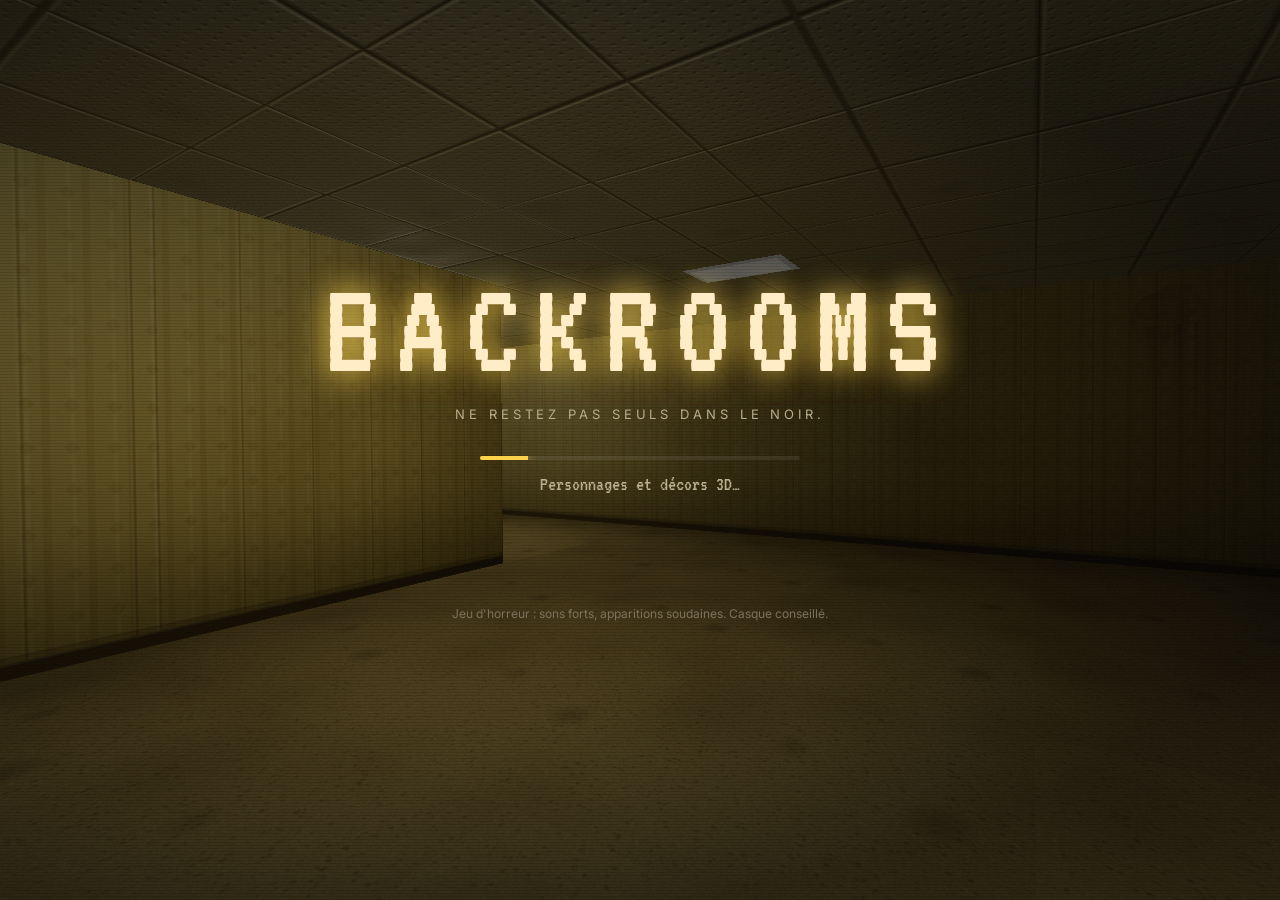
==== commit 33155eb7: "Bousculade : mode La Chasse aux œufs (équipes) Co-Authored-By: Claude Opus 5.5 <noreply@anthropic.co" ====
--- a/index.html
+++ b/index.html
@@ -4,14 +4,14 @@
   <meta charset="utf-8">
   <meta name="viewport" content="width=device-width, initial-scale=1">
   <title>Backrooms & Colosses</title>
-  <link rel="stylesheet" href="css/style.css?v=38">
-  <link rel="stylesheet" href="css/arena2.css?v=38">
-  <link rel="stylesheet" href="css/fx.css?v=38">
-  <link rel="stylesheet" href="css/doors.css?v=38">
-  <link rel="stylesheet" href="css/ui2.css?v=38">
-  <link rel="stylesheet" href="css/asc.css?v=38">
-  <link rel="stylesheet" href="css/tree.css?v=38">
-  <link rel="stylesheet" href="css/armory.css?v=38">
+  <link rel="stylesheet" href="css/style.css?v=39">
+  <link rel="stylesheet" href="css/arena2.css?v=39">
+  <link rel="stylesheet" href="css/fx.css?v=39">
+  <link rel="stylesheet" href="css/doors.css?v=39">
+  <link rel="stylesheet" href="css/ui2.css?v=39">
+  <link rel="stylesheet" href="css/asc.css?v=39">
+  <link rel="stylesheet" href="css/tree.css?v=39">
+  <link rel="stylesheet" href="css/armory.css?v=39">
 </head>
 <body>
   <canvas id="bg"></canvas>
@@ -22,15 +22,15 @@
   <div id="modals"></div>
   <div id="toasts"></div>
 
-  <script src="lib/three.min.js?v=38"></script>
-  <script src="lib/GLTFLoader.js?v=38"></script>
-  <script src="lib/SkeletonUtils.js?v=38"></script>
-  <script src="lib/post/CopyShader.js?v=38"></script>
-  <script src="lib/post/LuminosityHighPassShader.js?v=38"></script>
-  <script src="lib/post/EffectComposer.js?v=38"></script>
-  <script src="lib/post/RenderPass.js?v=38"></script>
-  <script src="lib/post/ShaderPass.js?v=38"></script>
-  <script src="lib/post/UnrealBloomPass.js?v=38"></script>
+  <script src="lib/three.min.js?v=39"></script>
+  <script src="lib/GLTFLoader.js?v=39"></script>
+  <script src="lib/SkeletonUtils.js?v=39"></script>
+  <script src="lib/post/CopyShader.js?v=39"></script>
+  <script src="lib/post/LuminosityHighPassShader.js?v=39"></script>
+  <script src="lib/post/EffectComposer.js?v=39"></script>
+  <script src="lib/post/RenderPass.js?v=39"></script>
+  <script src="lib/post/ShaderPass.js?v=39"></script>
+  <script src="lib/post/UnrealBloomPass.js?v=39"></script>
   <script src="assets-data.js"></script>
   <script src="assets-asc.js"></script>
   <script src="assets-village.js"></script>
@@ -45,76 +45,76 @@
   <script src="assets-map-neant.js"></script>
   <script src="monsters.js"></script>
   <script src="sons.js"></script>
-  <script src="js/util.js?v=38"></script>
-  <script src="js/keys.js?v=38"></script>
-  <script src="js/catalog.js?v=38"></script>
-  <script src="js/arena/data.js?v=38"></script>
-  <script src="js/icons.js?v=38"></script>
-  <script src="js/assets.js?v=38"></script>
-  <script src="js/textures.js?v=38"></script>
-  <script src="js/world.js?v=38"></script>
-  <script src="js/maps/parc.js?v=38"></script>
-  <script src="js/maps/bowling.js?v=38"></script>
-  <script src="js/maps/tilted.js?v=38"></script>
-  <script src="js/maps/halle6.js?v=38"></script>
-  <script src="js/maps/iut.js?v=38"></script>
-  <script src="js/maps/verdun.js?v=38"></script>
-  <script src="js/maps/cimetiere.js?v=38"></script>
-<script src="js/maps/piscine.js?v=38"></script>
-  <script src="js/entities.js?v=38"></script>
-  <script src="js/nextbot.js?v=38"></script>
-  <script src="js/faces.js?v=38"></script>
-  <script src="js/aura.js?v=38"></script>
-  <script src="js/avatar.js?v=38"></script>
-  <script src="js/stage3d.js?v=38"></script>
-  <script src="js/skins-fx.js?v=38"></script>
-  <script src="js/audio.js?v=38"></script>
-  <script src="js/net.js?v=38"></script>
-  <script src="js/account.js?v=38"></script>
-  <script src="js/hud.js?v=38"></script>
-  <script src="js/game.js?v=38"></script>
-  <script src="js/doors.js?v=38"></script>
-  <script src="js/party.js?v=38"></script>
-  <script src="js/menubg.js?v=38"></script>
-  <script src="js/thumbs.js?v=38"></script>
-  <script src="js/ui.js?v=38"></script>
-  <script src="js/arena/fx.js?v=38"></script>
-  <script src="js/arena/scene.js?v=38"></script>
-  <script src="js/arena/biomes.js?v=38"></script>
-  <script src="js/arena/fighter.js?v=38"></script>
-  <script src="js/arena/skills.js?v=38"></script>
-  <script src="js/arena/boss.js?v=38"></script>
-  <script src="js/arena/boss2.js?v=38"></script>
-  <script src="js/arena/boss3.js?v=38"></script>
-  <script src="js/arena/asc-fx.js?v=38"></script>
-  <script src="js/arena/horde.js?v=38"></script>
-  <script src="js/arena/ai.js?v=38"></script>
-  <script src="js/arena/engine.js?v=38"></script>
-  <script src="js/arena/ui.js?v=38"></script>
-  <script src="js/arena/asc-data.js?v=38"></script>
-  <script src="js/arena/asc-classes.js?v=38"></script>
-  <script src="js/arena/cls-chevalier.js?v=38"></script>
-  <script src="js/arena/cls-mage.js?v=38"></script>
-  <script src="js/arena/cls-archer.js?v=38"></script>
-  <script src="js/arena/asc-combat.js?v=38"></script>
-  <script src="js/arena/dungeon.js?v=38"></script>
-  <script src="js/arena/dungeon-puzzles.js?v=38"></script>
-  <script src="js/arena/dungeon-puzzles2.js?v=38"></script>
-  <script src="js/arena/dungeon-gmp.js?v=38"></script>
-  <script src="js/arena/dungeon-gmp2.js?v=38"></script>
-  <script src="js/arena/maps/grotte.js?v=38"></script>
-  <script src="js/arena/maps/citadelle.js?v=38"></script>
-  <script src="js/arena/maps/montagne.js?v=38"></script>
-  <script src="js/arena/maps/forge.js?v=38"></script>
-  <script src="js/arena/maps/neant.js?v=38"></script>
-  <script src="js/arena/asc-world.js?v=38"></script>
-  <script src="js/arena/asc-run.js?v=38"></script>
-  <script src="js/arena/village-net.js?v=38"></script>
-  <script src="js/arena/village.js?v=38"></script>
-  <script src="js/arena/asc-menu.js?v=38"></script>
-  <script src="js/arena/asc-tree.js?v=38"></script>
-  <script src="js/arena/asc-quests.js?v=38"></script>
-  <script src="js/arena/asc-meta.js?v=38"></script>
-  <script src="js/main.js?v=38"></script>
+  <script src="js/util.js?v=39"></script>
+  <script src="js/keys.js?v=39"></script>
+  <script src="js/catalog.js?v=39"></script>
+  <script src="js/arena/data.js?v=39"></script>
+  <script src="js/icons.js?v=39"></script>
+  <script src="js/assets.js?v=39"></script>
+  <script src="js/textures.js?v=39"></script>
+  <script src="js/world.js?v=39"></script>
+  <script src="js/maps/parc.js?v=39"></script>
+  <script src="js/maps/bowling.js?v=39"></script>
+  <script src="js/maps/tilted.js?v=39"></script>
+  <script src="js/maps/halle6.js?v=39"></script>
+  <script src="js/maps/iut.js?v=39"></script>
+  <script src="js/maps/verdun.js?v=39"></script>
+  <script src="js/maps/cimetiere.js?v=39"></script>
+<script src="js/maps/piscine.js?v=39"></script>
+  <script src="js/entities.js?v=39"></script>
+  <script src="js/nextbot.js?v=39"></script>
+  <script src="js/faces.js?v=39"></script>
+  <script src="js/aura.js?v=39"></script>
+  <script src="js/avatar.js?v=39"></script>
+  <script src="js/stage3d.js?v=39"></script>
+  <script src="js/skins-fx.js?v=39"></script>
+  <script src="js/audio.js?v=39"></script>
+  <script src="js/net.js?v=39"></script>
+  <script src="js/account.js?v=39"></script>
+  <script src="js/hud.js?v=39"></script>
+  <script src="js/game.js?v=39"></script>
+  <script src="js/doors.js?v=39"></script>
+  <script src="js/party.js?v=39"></script>
+  <script src="js/menubg.js?v=39"></script>
+  <script src="js/thumbs.js?v=39"></script>
+  <script src="js/ui.js?v=39"></script>
+  <script src="js/arena/fx.js?v=39"></script>
+  <script src="js/arena/scene.js?v=39"></script>
+  <script src="js/arena/biomes.js?v=39"></script>
+  <script src="js/arena/fighter.js?v=39"></script>
+  <script src="js/arena/skills.js?v=39"></script>
+  <script src="js/arena/boss.js?v=39"></script>
+  <script src="js/arena/boss2.js?v=39"></script>
+  <script src="js/arena/boss3.js?v=39"></script>
+  <script src="js/arena/asc-fx.js?v=39"></script>
+  <script src="js/arena/horde.js?v=39"></script>
+  <script src="js/arena/ai.js?v=39"></script>
+  <script src="js/arena/engine.js?v=39"></script>
+  <script src="js/arena/ui.js?v=39"></script>
+  <script src="js/arena/asc-data.js?v=39"></script>
+  <script src="js/arena/asc-classes.js?v=39"></script>
+  <script src="js/arena/cls-chevalier.js?v=39"></script>
+  <script src="js/arena/cls-mage.js?v=39"></script>
+  <script src="js/arena/cls-archer.js?v=39"></script>
+  <script src="js/arena/asc-combat.js?v=39"></script>
+  <script src="js/arena/dungeon.js?v=39"></script>
+  <script src="js/arena/dungeon-puzzles.js?v=39"></script>
+  <script src="js/arena/dungeon-puzzles2.js?v=39"></script>
+  <script src="js/arena/dungeon-gmp.js?v=39"></script>
+  <script src="js/arena/dungeon-gmp2.js?v=39"></script>
+  <script src="js/arena/maps/grotte.js?v=39"></script>
+  <script src="js/arena/maps/citadelle.js?v=39"></script>
+  <script src="js/arena/maps/montagne.js?v=39"></script>
+  <script src="js/arena/maps/forge.js?v=39"></script>
+  <script src="js/arena/maps/neant.js?v=39"></script>
+  <script src="js/arena/asc-world.js?v=39"></script>
+  <script src="js/arena/asc-run.js?v=39"></script>
+  <script src="js/arena/village-net.js?v=39"></script>
+  <script src="js/arena/village.js?v=39"></script>
+  <script src="js/arena/asc-menu.js?v=39"></script>
+  <script src="js/arena/asc-tree.js?v=39"></script>
+  <script src="js/arena/asc-quests.js?v=39"></script>
+  <script src="js/arena/asc-meta.js?v=39"></script>
+  <script src="js/main.js?v=39"></script>
 </body>
 </html>
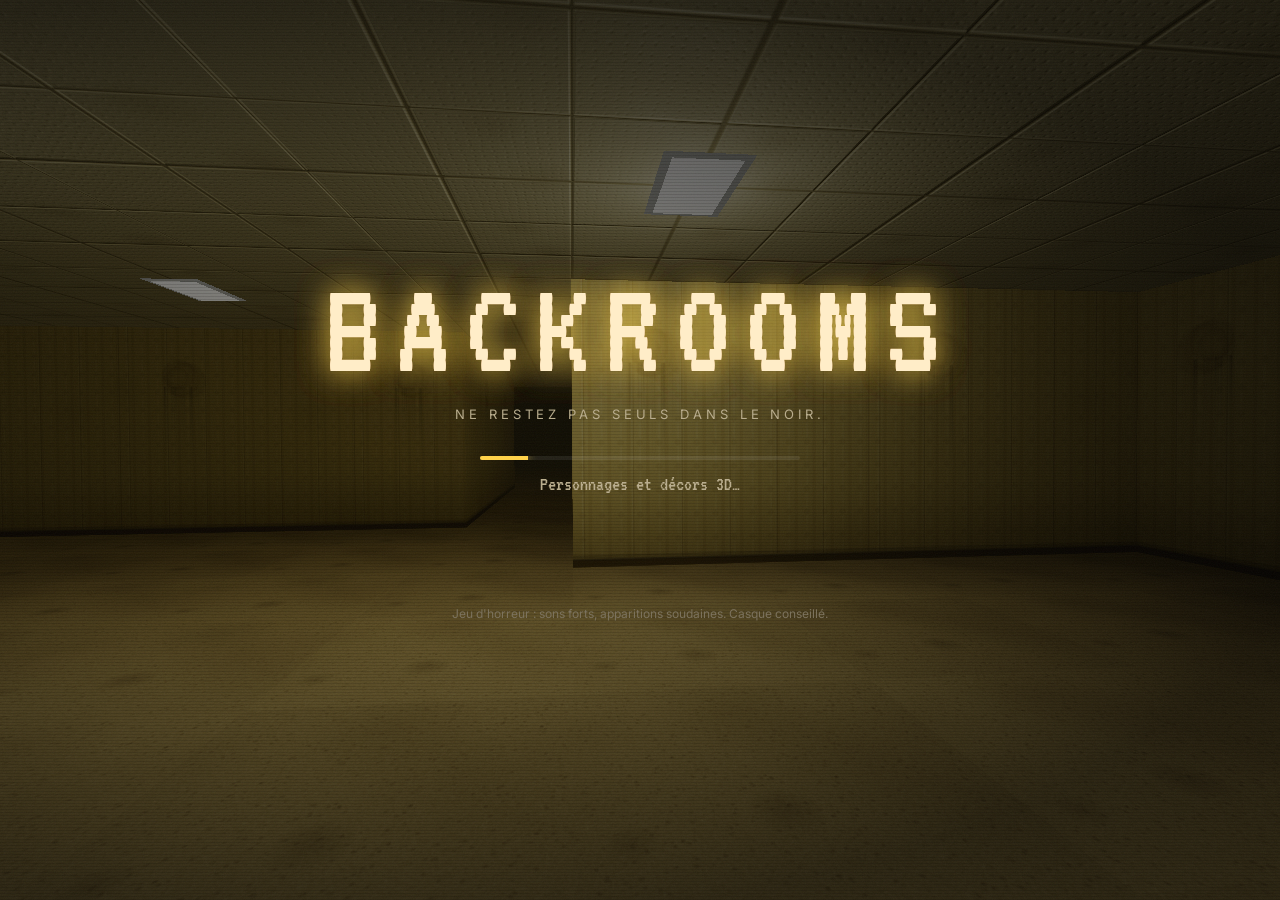
==== commit 23b735b8: "Bousculade : 4 nouvelles cartes (Désert, Nuages, Port pirate, Usine à robots) Co-Authored-By: Claude" ====
--- a/index.html
+++ b/index.html
@@ -4,14 +4,14 @@
   <meta charset="utf-8">
   <meta name="viewport" content="width=device-width, initial-scale=1">
   <title>Backrooms & Colosses</title>
-  <link rel="stylesheet" href="css/style.css?v=39">
-  <link rel="stylesheet" href="css/arena2.css?v=39">
-  <link rel="stylesheet" href="css/fx.css?v=39">
-  <link rel="stylesheet" href="css/doors.css?v=39">
-  <link rel="stylesheet" href="css/ui2.css?v=39">
-  <link rel="stylesheet" href="css/asc.css?v=39">
-  <link rel="stylesheet" href="css/tree.css?v=39">
-  <link rel="stylesheet" href="css/armory.css?v=39">
+  <link rel="stylesheet" href="css/style.css?v=40">
+  <link rel="stylesheet" href="css/arena2.css?v=40">
+  <link rel="stylesheet" href="css/fx.css?v=40">
+  <link rel="stylesheet" href="css/doors.css?v=40">
+  <link rel="stylesheet" href="css/ui2.css?v=40">
+  <link rel="stylesheet" href="css/asc.css?v=40">
+  <link rel="stylesheet" href="css/tree.css?v=40">
+  <link rel="stylesheet" href="css/armory.css?v=40">
 </head>
 <body>
   <canvas id="bg"></canvas>
@@ -22,15 +22,15 @@
   <div id="modals"></div>
   <div id="toasts"></div>
 
-  <script src="lib/three.min.js?v=39"></script>
-  <script src="lib/GLTFLoader.js?v=39"></script>
-  <script src="lib/SkeletonUtils.js?v=39"></script>
-  <script src="lib/post/CopyShader.js?v=39"></script>
-  <script src="lib/post/LuminosityHighPassShader.js?v=39"></script>
-  <script src="lib/post/EffectComposer.js?v=39"></script>
-  <script src="lib/post/RenderPass.js?v=39"></script>
-  <script src="lib/post/ShaderPass.js?v=39"></script>
-  <script src="lib/post/UnrealBloomPass.js?v=39"></script>
+  <script src="lib/three.min.js?v=40"></script>
+  <script src="lib/GLTFLoader.js?v=40"></script>
+  <script src="lib/SkeletonUtils.js?v=40"></script>
+  <script src="lib/post/CopyShader.js?v=40"></script>
+  <script src="lib/post/LuminosityHighPassShader.js?v=40"></script>
+  <script src="lib/post/EffectComposer.js?v=40"></script>
+  <script src="lib/post/RenderPass.js?v=40"></script>
+  <script src="lib/post/ShaderPass.js?v=40"></script>
+  <script src="lib/post/UnrealBloomPass.js?v=40"></script>
   <script src="assets-data.js"></script>
   <script src="assets-asc.js"></script>
   <script src="assets-village.js"></script>
@@ -45,76 +45,76 @@
   <script src="assets-map-neant.js"></script>
   <script src="monsters.js"></script>
   <script src="sons.js"></script>
-  <script src="js/util.js?v=39"></script>
-  <script src="js/keys.js?v=39"></script>
-  <script src="js/catalog.js?v=39"></script>
-  <script src="js/arena/data.js?v=39"></script>
-  <script src="js/icons.js?v=39"></script>
-  <script src="js/assets.js?v=39"></script>
-  <script src="js/textures.js?v=39"></script>
-  <script src="js/world.js?v=39"></script>
-  <script src="js/maps/parc.js?v=39"></script>
-  <script src="js/maps/bowling.js?v=39"></script>
-  <script src="js/maps/tilted.js?v=39"></script>
-  <script src="js/maps/halle6.js?v=39"></script>
-  <script src="js/maps/iut.js?v=39"></script>
-  <script src="js/maps/verdun.js?v=39"></script>
-  <script src="js/maps/cimetiere.js?v=39"></script>
-<script src="js/maps/piscine.js?v=39"></script>
-  <script src="js/entities.js?v=39"></script>
-  <script src="js/nextbot.js?v=39"></script>
-  <script src="js/faces.js?v=39"></script>
-  <script src="js/aura.js?v=39"></script>
-  <script src="js/avatar.js?v=39"></script>
-  <script src="js/stage3d.js?v=39"></script>
-  <script src="js/skins-fx.js?v=39"></script>
-  <script src="js/audio.js?v=39"></script>
-  <script src="js/net.js?v=39"></script>
-  <script src="js/account.js?v=39"></script>
-  <script src="js/hud.js?v=39"></script>
-  <script src="js/game.js?v=39"></script>
-  <script src="js/doors.js?v=39"></script>
-  <script src="js/party.js?v=39"></script>
-  <script src="js/menubg.js?v=39"></script>
-  <script src="js/thumbs.js?v=39"></script>
-  <script src="js/ui.js?v=39"></script>
-  <script src="js/arena/fx.js?v=39"></script>
-  <script src="js/arena/scene.js?v=39"></script>
-  <script src="js/arena/biomes.js?v=39"></script>
-  <script src="js/arena/fighter.js?v=39"></script>
-  <script src="js/arena/skills.js?v=39"></script>
-  <script src="js/arena/boss.js?v=39"></script>
-  <script src="js/arena/boss2.js?v=39"></script>
-  <script src="js/arena/boss3.js?v=39"></script>
-  <script src="js/arena/asc-fx.js?v=39"></script>
-  <script src="js/arena/horde.js?v=39"></script>
-  <script src="js/arena/ai.js?v=39"></script>
-  <script src="js/arena/engine.js?v=39"></script>
-  <script src="js/arena/ui.js?v=39"></script>
-  <script src="js/arena/asc-data.js?v=39"></script>
-  <script src="js/arena/asc-classes.js?v=39"></script>
-  <script src="js/arena/cls-chevalier.js?v=39"></script>
-  <script src="js/arena/cls-mage.js?v=39"></script>
-  <script src="js/arena/cls-archer.js?v=39"></script>
-  <script src="js/arena/asc-combat.js?v=39"></script>
-  <script src="js/arena/dungeon.js?v=39"></script>
-  <script src="js/arena/dungeon-puzzles.js?v=39"></script>
-  <script src="js/arena/dungeon-puzzles2.js?v=39"></script>
-  <script src="js/arena/dungeon-gmp.js?v=39"></script>
-  <script src="js/arena/dungeon-gmp2.js?v=39"></script>
-  <script src="js/arena/maps/grotte.js?v=39"></script>
-  <script src="js/arena/maps/citadelle.js?v=39"></script>
-  <script src="js/arena/maps/montagne.js?v=39"></script>
-  <script src="js/arena/maps/forge.js?v=39"></script>
-  <script src="js/arena/maps/neant.js?v=39"></script>
-  <script src="js/arena/asc-world.js?v=39"></script>
-  <script src="js/arena/asc-run.js?v=39"></script>
-  <script src="js/arena/village-net.js?v=39"></script>
-  <script src="js/arena/village.js?v=39"></script>
-  <script src="js/arena/asc-menu.js?v=39"></script>
-  <script src="js/arena/asc-tree.js?v=39"></script>
-  <script src="js/arena/asc-quests.js?v=39"></script>
-  <script src="js/arena/asc-meta.js?v=39"></script>
-  <script src="js/main.js?v=39"></script>
+  <script src="js/util.js?v=40"></script>
+  <script src="js/keys.js?v=40"></script>
+  <script src="js/catalog.js?v=40"></script>
+  <script src="js/arena/data.js?v=40"></script>
+  <script src="js/icons.js?v=40"></script>
+  <script src="js/assets.js?v=40"></script>
+  <script src="js/textures.js?v=40"></script>
+  <script src="js/world.js?v=40"></script>
+  <script src="js/maps/parc.js?v=40"></script>
+  <script src="js/maps/bowling.js?v=40"></script>
+  <script src="js/maps/tilted.js?v=40"></script>
+  <script src="js/maps/halle6.js?v=40"></script>
+  <script src="js/maps/iut.js?v=40"></script>
+  <script src="js/maps/verdun.js?v=40"></script>
+  <script src="js/maps/cimetiere.js?v=40"></script>
+<script src="js/maps/piscine.js?v=40"></script>
+  <script src="js/entities.js?v=40"></script>
+  <script src="js/nextbot.js?v=40"></script>
+  <script src="js/faces.js?v=40"></script>
+  <script src="js/aura.js?v=40"></script>
+  <script src="js/avatar.js?v=40"></script>
+  <script src="js/stage3d.js?v=40"></script>
+  <script src="js/skins-fx.js?v=40"></script>
+  <script src="js/audio.js?v=40"></script>
+  <script src="js/net.js?v=40"></script>
+  <script src="js/account.js?v=40"></script>
+  <script src="js/hud.js?v=40"></script>
+  <script src="js/game.js?v=40"></script>
+  <script src="js/doors.js?v=40"></script>
+  <script src="js/party.js?v=40"></script>
+  <script src="js/menubg.js?v=40"></script>
+  <script src="js/thumbs.js?v=40"></script>
+  <script src="js/ui.js?v=40"></script>
+  <script src="js/arena/fx.js?v=40"></script>
+  <script src="js/arena/scene.js?v=40"></script>
+  <script src="js/arena/biomes.js?v=40"></script>
+  <script src="js/arena/fighter.js?v=40"></script>
+  <script src="js/arena/skills.js?v=40"></script>
+  <script src="js/arena/boss.js?v=40"></script>
+  <script src="js/arena/boss2.js?v=40"></script>
+  <script src="js/arena/boss3.js?v=40"></script>
+  <script src="js/arena/asc-fx.js?v=40"></script>
+  <script src="js/arena/horde.js?v=40"></script>
+  <script src="js/arena/ai.js?v=40"></script>
+  <script src="js/arena/engine.js?v=40"></script>
+  <script src="js/arena/ui.js?v=40"></script>
+  <script src="js/arena/asc-data.js?v=40"></script>
+  <script src="js/arena/asc-classes.js?v=40"></script>
+  <script src="js/arena/cls-chevalier.js?v=40"></script>
+  <script src="js/arena/cls-mage.js?v=40"></script>
+  <script src="js/arena/cls-archer.js?v=40"></script>
+  <script src="js/arena/asc-combat.js?v=40"></script>
+  <script src="js/arena/dungeon.js?v=40"></script>
+  <script src="js/arena/dungeon-puzzles.js?v=40"></script>
+  <script src="js/arena/dungeon-puzzles2.js?v=40"></script>
+  <script src="js/arena/dungeon-gmp.js?v=40"></script>
+  <script src="js/arena/dungeon-gmp2.js?v=40"></script>
+  <script src="js/arena/maps/grotte.js?v=40"></script>
+  <script src="js/arena/maps/citadelle.js?v=40"></script>
+  <script src="js/arena/maps/montagne.js?v=40"></script>
+  <script src="js/arena/maps/forge.js?v=40"></script>
+  <script src="js/arena/maps/neant.js?v=40"></script>
+  <script src="js/arena/asc-world.js?v=40"></script>
+  <script src="js/arena/asc-run.js?v=40"></script>
+  <script src="js/arena/village-net.js?v=40"></script>
+  <script src="js/arena/village.js?v=40"></script>
+  <script src="js/arena/asc-menu.js?v=40"></script>
+  <script src="js/arena/asc-tree.js?v=40"></script>
+  <script src="js/arena/asc-quests.js?v=40"></script>
+  <script src="js/arena/asc-meta.js?v=40"></script>
+  <script src="js/main.js?v=40"></script>
 </body>
 </html>
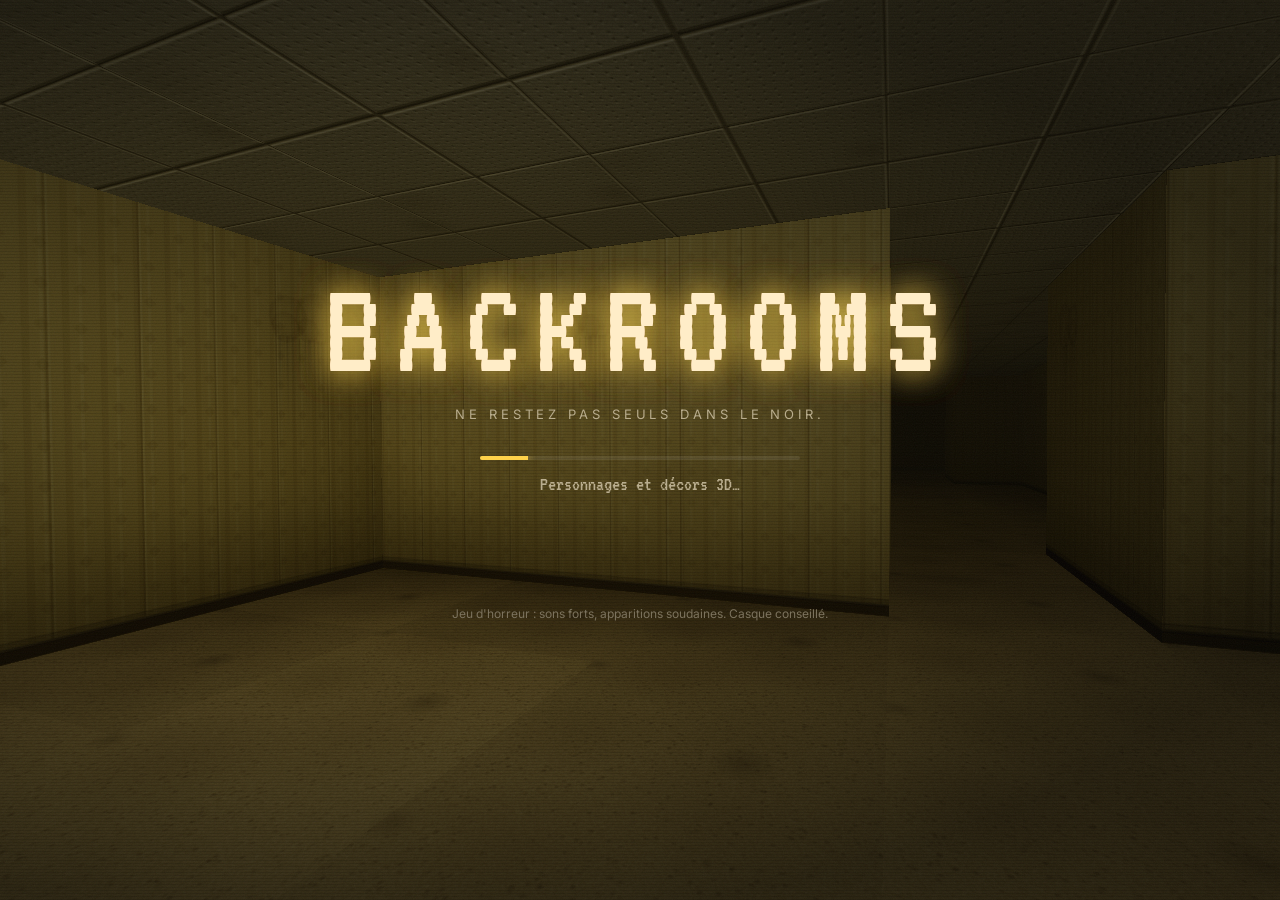
==== commit 6aa6767b: "Bousculade : créateur de parcours (18 pièces, code partageable, manche 1 en multijoueur) Co-Authored" ====
--- a/index.html
+++ b/index.html
@@ -4,14 +4,14 @@
   <meta charset="utf-8">
   <meta name="viewport" content="width=device-width, initial-scale=1">
   <title>Backrooms & Colosses</title>
-  <link rel="stylesheet" href="css/style.css?v=40">
-  <link rel="stylesheet" href="css/arena2.css?v=40">
-  <link rel="stylesheet" href="css/fx.css?v=40">
-  <link rel="stylesheet" href="css/doors.css?v=40">
-  <link rel="stylesheet" href="css/ui2.css?v=40">
-  <link rel="stylesheet" href="css/asc.css?v=40">
-  <link rel="stylesheet" href="css/tree.css?v=40">
-  <link rel="stylesheet" href="css/armory.css?v=40">
+  <link rel="stylesheet" href="css/style.css?v=41">
+  <link rel="stylesheet" href="css/arena2.css?v=41">
+  <link rel="stylesheet" href="css/fx.css?v=41">
+  <link rel="stylesheet" href="css/doors.css?v=41">
+  <link rel="stylesheet" href="css/ui2.css?v=41">
+  <link rel="stylesheet" href="css/asc.css?v=41">
+  <link rel="stylesheet" href="css/tree.css?v=41">
+  <link rel="stylesheet" href="css/armory.css?v=41">
 </head>
 <body>
   <canvas id="bg"></canvas>
@@ -22,15 +22,15 @@
   <div id="modals"></div>
   <div id="toasts"></div>
 
-  <script src="lib/three.min.js?v=40"></script>
-  <script src="lib/GLTFLoader.js?v=40"></script>
-  <script src="lib/SkeletonUtils.js?v=40"></script>
-  <script src="lib/post/CopyShader.js?v=40"></script>
-  <script src="lib/post/LuminosityHighPassShader.js?v=40"></script>
-  <script src="lib/post/EffectComposer.js?v=40"></script>
-  <script src="lib/post/RenderPass.js?v=40"></script>
-  <script src="lib/post/ShaderPass.js?v=40"></script>
-  <script src="lib/post/UnrealBloomPass.js?v=40"></script>
+  <script src="lib/three.min.js?v=41"></script>
+  <script src="lib/GLTFLoader.js?v=41"></script>
+  <script src="lib/SkeletonUtils.js?v=41"></script>
+  <script src="lib/post/CopyShader.js?v=41"></script>
+  <script src="lib/post/LuminosityHighPassShader.js?v=41"></script>
+  <script src="lib/post/EffectComposer.js?v=41"></script>
+  <script src="lib/post/RenderPass.js?v=41"></script>
+  <script src="lib/post/ShaderPass.js?v=41"></script>
+  <script src="lib/post/UnrealBloomPass.js?v=41"></script>
   <script src="assets-data.js"></script>
   <script src="assets-asc.js"></script>
   <script src="assets-village.js"></script>
@@ -45,76 +45,76 @@
   <script src="assets-map-neant.js"></script>
   <script src="monsters.js"></script>
   <script src="sons.js"></script>
-  <script src="js/util.js?v=40"></script>
-  <script src="js/keys.js?v=40"></script>
-  <script src="js/catalog.js?v=40"></script>
-  <script src="js/arena/data.js?v=40"></script>
-  <script src="js/icons.js?v=40"></script>
-  <script src="js/assets.js?v=40"></script>
-  <script src="js/textures.js?v=40"></script>
-  <script src="js/world.js?v=40"></script>
-  <script src="js/maps/parc.js?v=40"></script>
-  <script src="js/maps/bowling.js?v=40"></script>
-  <script src="js/maps/tilted.js?v=40"></script>
-  <script src="js/maps/halle6.js?v=40"></script>
-  <script src="js/maps/iut.js?v=40"></script>
-  <script src="js/maps/verdun.js?v=40"></script>
-  <script src="js/maps/cimetiere.js?v=40"></script>
-<script src="js/maps/piscine.js?v=40"></script>
-  <script src="js/entities.js?v=40"></script>
-  <script src="js/nextbot.js?v=40"></script>
-  <script src="js/faces.js?v=40"></script>
-  <script src="js/aura.js?v=40"></script>
-  <script src="js/avatar.js?v=40"></script>
-  <script src="js/stage3d.js?v=40"></script>
-  <script src="js/skins-fx.js?v=40"></script>
-  <script src="js/audio.js?v=40"></script>
-  <script src="js/net.js?v=40"></script>
-  <script src="js/account.js?v=40"></script>
-  <script src="js/hud.js?v=40"></script>
-  <script src="js/game.js?v=40"></script>
-  <script src="js/doors.js?v=40"></script>
-  <script src="js/party.js?v=40"></script>
-  <script src="js/menubg.js?v=40"></script>
-  <script src="js/thumbs.js?v=40"></script>
-  <script src="js/ui.js?v=40"></script>
-  <script src="js/arena/fx.js?v=40"></script>
-  <script src="js/arena/scene.js?v=40"></script>
-  <script src="js/arena/biomes.js?v=40"></script>
-  <script src="js/arena/fighter.js?v=40"></script>
-  <script src="js/arena/skills.js?v=40"></script>
-  <script src="js/arena/boss.js?v=40"></script>
-  <script src="js/arena/boss2.js?v=40"></script>
-  <script src="js/arena/boss3.js?v=40"></script>
-  <script src="js/arena/asc-fx.js?v=40"></script>
-  <script src="js/arena/horde.js?v=40"></script>
-  <script src="js/arena/ai.js?v=40"></script>
-  <script src="js/arena/engine.js?v=40"></script>
-  <script src="js/arena/ui.js?v=40"></script>
-  <script src="js/arena/asc-data.js?v=40"></script>
-  <script src="js/arena/asc-classes.js?v=40"></script>
-  <script src="js/arena/cls-chevalier.js?v=40"></script>
-  <script src="js/arena/cls-mage.js?v=40"></script>
-  <script src="js/arena/cls-archer.js?v=40"></script>
-  <script src="js/arena/asc-combat.js?v=40"></script>
-  <script src="js/arena/dungeon.js?v=40"></script>
-  <script src="js/arena/dungeon-puzzles.js?v=40"></script>
-  <script src="js/arena/dungeon-puzzles2.js?v=40"></script>
-  <script src="js/arena/dungeon-gmp.js?v=40"></script>
-  <script src="js/arena/dungeon-gmp2.js?v=40"></script>
-  <script src="js/arena/maps/grotte.js?v=40"></script>
-  <script src="js/arena/maps/citadelle.js?v=40"></script>
-  <script src="js/arena/maps/montagne.js?v=40"></script>
-  <script src="js/arena/maps/forge.js?v=40"></script>
-  <script src="js/arena/maps/neant.js?v=40"></script>
-  <script src="js/arena/asc-world.js?v=40"></script>
-  <script src="js/arena/asc-run.js?v=40"></script>
-  <script src="js/arena/village-net.js?v=40"></script>
-  <script src="js/arena/village.js?v=40"></script>
-  <script src="js/arena/asc-menu.js?v=40"></script>
-  <script src="js/arena/asc-tree.js?v=40"></script>
-  <script src="js/arena/asc-quests.js?v=40"></script>
-  <script src="js/arena/asc-meta.js?v=40"></script>
-  <script src="js/main.js?v=40"></script>
+  <script src="js/util.js?v=41"></script>
+  <script src="js/keys.js?v=41"></script>
+  <script src="js/catalog.js?v=41"></script>
+  <script src="js/arena/data.js?v=41"></script>
+  <script src="js/icons.js?v=41"></script>
+  <script src="js/assets.js?v=41"></script>
+  <script src="js/textures.js?v=41"></script>
+  <script src="js/world.js?v=41"></script>
+  <script src="js/maps/parc.js?v=41"></script>
+  <script src="js/maps/bowling.js?v=41"></script>
+  <script src="js/maps/tilted.js?v=41"></script>
+  <script src="js/maps/halle6.js?v=41"></script>
+  <script src="js/maps/iut.js?v=41"></script>
+  <script src="js/maps/verdun.js?v=41"></script>
+  <script src="js/maps/cimetiere.js?v=41"></script>
+<script src="js/maps/piscine.js?v=41"></script>
+  <script src="js/entities.js?v=41"></script>
+  <script src="js/nextbot.js?v=41"></script>
+  <script src="js/faces.js?v=41"></script>
+  <script src="js/aura.js?v=41"></script>
+  <script src="js/avatar.js?v=41"></script>
+  <script src="js/stage3d.js?v=41"></script>
+  <script src="js/skins-fx.js?v=41"></script>
+  <script src="js/audio.js?v=41"></script>
+  <script src="js/net.js?v=41"></script>
+  <script src="js/account.js?v=41"></script>
+  <script src="js/hud.js?v=41"></script>
+  <script src="js/game.js?v=41"></script>
+  <script src="js/doors.js?v=41"></script>
+  <script src="js/party.js?v=41"></script>
+  <script src="js/menubg.js?v=41"></script>
+  <script src="js/thumbs.js?v=41"></script>
+  <script src="js/ui.js?v=41"></script>
+  <script src="js/arena/fx.js?v=41"></script>
+  <script src="js/arena/scene.js?v=41"></script>
+  <script src="js/arena/biomes.js?v=41"></script>
+  <script src="js/arena/fighter.js?v=41"></script>
+  <script src="js/arena/skills.js?v=41"></script>
+  <script src="js/arena/boss.js?v=41"></script>
+  <script src="js/arena/boss2.js?v=41"></script>
+  <script src="js/arena/boss3.js?v=41"></script>
+  <script src="js/arena/asc-fx.js?v=41"></script>
+  <script src="js/arena/horde.js?v=41"></script>
+  <script src="js/arena/ai.js?v=41"></script>
+  <script src="js/arena/engine.js?v=41"></script>
+  <script src="js/arena/ui.js?v=41"></script>
+  <script src="js/arena/asc-data.js?v=41"></script>
+  <script src="js/arena/asc-classes.js?v=41"></script>
+  <script src="js/arena/cls-chevalier.js?v=41"></script>
+  <script src="js/arena/cls-mage.js?v=41"></script>
+  <script src="js/arena/cls-archer.js?v=41"></script>
+  <script src="js/arena/asc-combat.js?v=41"></script>
+  <script src="js/arena/dungeon.js?v=41"></script>
+  <script src="js/arena/dungeon-puzzles.js?v=41"></script>
+  <script src="js/arena/dungeon-puzzles2.js?v=41"></script>
+  <script src="js/arena/dungeon-gmp.js?v=41"></script>
+  <script src="js/arena/dungeon-gmp2.js?v=41"></script>
+  <script src="js/arena/maps/grotte.js?v=41"></script>
+  <script src="js/arena/maps/citadelle.js?v=41"></script>
+  <script src="js/arena/maps/montagne.js?v=41"></script>
+  <script src="js/arena/maps/forge.js?v=41"></script>
+  <script src="js/arena/maps/neant.js?v=41"></script>
+  <script src="js/arena/asc-world.js?v=41"></script>
+  <script src="js/arena/asc-run.js?v=41"></script>
+  <script src="js/arena/village-net.js?v=41"></script>
+  <script src="js/arena/village.js?v=41"></script>
+  <script src="js/arena/asc-menu.js?v=41"></script>
+  <script src="js/arena/asc-tree.js?v=41"></script>
+  <script src="js/arena/asc-quests.js?v=41"></script>
+  <script src="js/arena/asc-meta.js?v=41"></script>
+  <script src="js/main.js?v=41"></script>
 </body>
 </html>
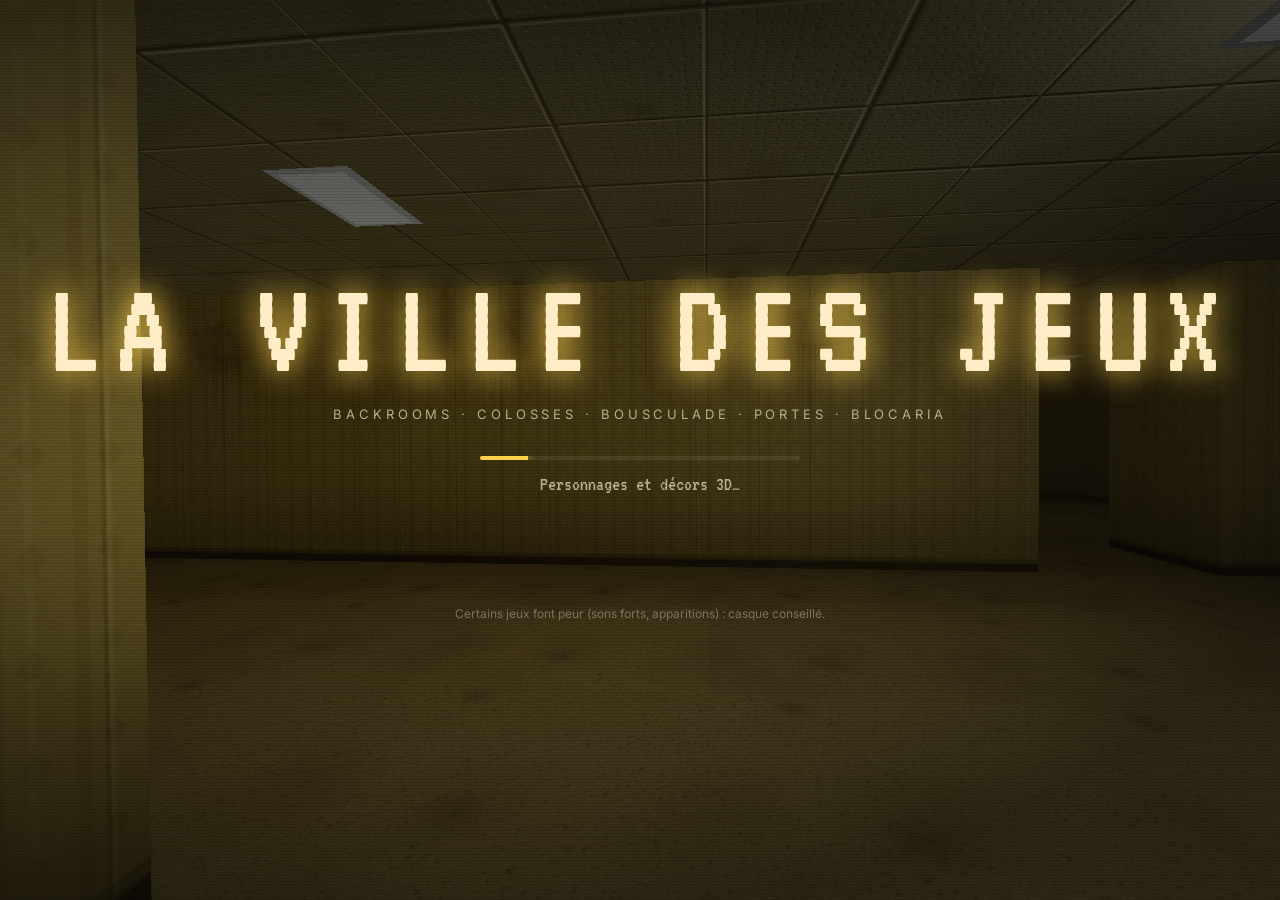
==== commit 93874f7e: "La Ville des jeux : nouvel accueil 3D partagé (un bâtiment par jeu, panneau des joueurs, accès rapid" ====
--- a/index.html
+++ b/index.html
@@ -4,14 +4,15 @@
   <meta charset="utf-8">
   <meta name="viewport" content="width=device-width, initial-scale=1">
   <title>Backrooms & Colosses</title>
-  <link rel="stylesheet" href="css/style.css?v=41">
-  <link rel="stylesheet" href="css/arena2.css?v=41">
-  <link rel="stylesheet" href="css/fx.css?v=41">
-  <link rel="stylesheet" href="css/doors.css?v=41">
-  <link rel="stylesheet" href="css/ui2.css?v=41">
-  <link rel="stylesheet" href="css/asc.css?v=41">
-  <link rel="stylesheet" href="css/tree.css?v=41">
-  <link rel="stylesheet" href="css/armory.css?v=41">
+  <link rel="stylesheet" href="css/style.css?v=42">
+  <link rel="stylesheet" href="css/arena2.css?v=42">
+  <link rel="stylesheet" href="css/fx.css?v=42">
+  <link rel="stylesheet" href="css/doors.css?v=42">
+  <link rel="stylesheet" href="css/ui2.css?v=42">
+  <link rel="stylesheet" href="css/city.css?v=42">
+  <link rel="stylesheet" href="css/asc.css?v=42">
+  <link rel="stylesheet" href="css/tree.css?v=42">
+  <link rel="stylesheet" href="css/armory.css?v=42">
 </head>
 <body>
   <canvas id="bg"></canvas>
@@ -22,15 +23,15 @@
   <div id="modals"></div>
   <div id="toasts"></div>
 
-  <script src="lib/three.min.js?v=41"></script>
-  <script src="lib/GLTFLoader.js?v=41"></script>
-  <script src="lib/SkeletonUtils.js?v=41"></script>
-  <script src="lib/post/CopyShader.js?v=41"></script>
-  <script src="lib/post/LuminosityHighPassShader.js?v=41"></script>
-  <script src="lib/post/EffectComposer.js?v=41"></script>
-  <script src="lib/post/RenderPass.js?v=41"></script>
-  <script src="lib/post/ShaderPass.js?v=41"></script>
-  <script src="lib/post/UnrealBloomPass.js?v=41"></script>
+  <script src="lib/three.min.js?v=42"></script>
+  <script src="lib/GLTFLoader.js?v=42"></script>
+  <script src="lib/SkeletonUtils.js?v=42"></script>
+  <script src="lib/post/CopyShader.js?v=42"></script>
+  <script src="lib/post/LuminosityHighPassShader.js?v=42"></script>
+  <script src="lib/post/EffectComposer.js?v=42"></script>
+  <script src="lib/post/RenderPass.js?v=42"></script>
+  <script src="lib/post/ShaderPass.js?v=42"></script>
+  <script src="lib/post/UnrealBloomPass.js?v=42"></script>
   <script src="assets-data.js"></script>
   <script src="assets-asc.js"></script>
   <script src="assets-village.js"></script>
@@ -45,76 +46,77 @@
   <script src="assets-map-neant.js"></script>
   <script src="monsters.js"></script>
   <script src="sons.js"></script>
-  <script src="js/util.js?v=41"></script>
-  <script src="js/keys.js?v=41"></script>
-  <script src="js/catalog.js?v=41"></script>
-  <script src="js/arena/data.js?v=41"></script>
-  <script src="js/icons.js?v=41"></script>
-  <script src="js/assets.js?v=41"></script>
-  <script src="js/textures.js?v=41"></script>
-  <script src="js/world.js?v=41"></script>
-  <script src="js/maps/parc.js?v=41"></script>
-  <script src="js/maps/bowling.js?v=41"></script>
-  <script src="js/maps/tilted.js?v=41"></script>
-  <script src="js/maps/halle6.js?v=41"></script>
-  <script src="js/maps/iut.js?v=41"></script>
-  <script src="js/maps/verdun.js?v=41"></script>
-  <script src="js/maps/cimetiere.js?v=41"></script>
-<script src="js/maps/piscine.js?v=41"></script>
-  <script src="js/entities.js?v=41"></script>
-  <script src="js/nextbot.js?v=41"></script>
-  <script src="js/faces.js?v=41"></script>
-  <script src="js/aura.js?v=41"></script>
-  <script src="js/avatar.js?v=41"></script>
-  <script src="js/stage3d.js?v=41"></script>
-  <script src="js/skins-fx.js?v=41"></script>
-  <script src="js/audio.js?v=41"></script>
-  <script src="js/net.js?v=41"></script>
-  <script src="js/account.js?v=41"></script>
-  <script src="js/hud.js?v=41"></script>
-  <script src="js/game.js?v=41"></script>
-  <script src="js/doors.js?v=41"></script>
-  <script src="js/party.js?v=41"></script>
-  <script src="js/menubg.js?v=41"></script>
-  <script src="js/thumbs.js?v=41"></script>
-  <script src="js/ui.js?v=41"></script>
-  <script src="js/arena/fx.js?v=41"></script>
-  <script src="js/arena/scene.js?v=41"></script>
-  <script src="js/arena/biomes.js?v=41"></script>
-  <script src="js/arena/fighter.js?v=41"></script>
-  <script src="js/arena/skills.js?v=41"></script>
-  <script src="js/arena/boss.js?v=41"></script>
-  <script src="js/arena/boss2.js?v=41"></script>
-  <script src="js/arena/boss3.js?v=41"></script>
-  <script src="js/arena/asc-fx.js?v=41"></script>
-  <script src="js/arena/horde.js?v=41"></script>
-  <script src="js/arena/ai.js?v=41"></script>
-  <script src="js/arena/engine.js?v=41"></script>
-  <script src="js/arena/ui.js?v=41"></script>
-  <script src="js/arena/asc-data.js?v=41"></script>
-  <script src="js/arena/asc-classes.js?v=41"></script>
-  <script src="js/arena/cls-chevalier.js?v=41"></script>
-  <script src="js/arena/cls-mage.js?v=41"></script>
-  <script src="js/arena/cls-archer.js?v=41"></script>
-  <script src="js/arena/asc-combat.js?v=41"></script>
-  <script src="js/arena/dungeon.js?v=41"></script>
-  <script src="js/arena/dungeon-puzzles.js?v=41"></script>
-  <script src="js/arena/dungeon-puzzles2.js?v=41"></script>
-  <script src="js/arena/dungeon-gmp.js?v=41"></script>
-  <script src="js/arena/dungeon-gmp2.js?v=41"></script>
-  <script src="js/arena/maps/grotte.js?v=41"></script>
-  <script src="js/arena/maps/citadelle.js?v=41"></script>
-  <script src="js/arena/maps/montagne.js?v=41"></script>
-  <script src="js/arena/maps/forge.js?v=41"></script>
-  <script src="js/arena/maps/neant.js?v=41"></script>
-  <script src="js/arena/asc-world.js?v=41"></script>
-  <script src="js/arena/asc-run.js?v=41"></script>
-  <script src="js/arena/village-net.js?v=41"></script>
-  <script src="js/arena/village.js?v=41"></script>
-  <script src="js/arena/asc-menu.js?v=41"></script>
-  <script src="js/arena/asc-tree.js?v=41"></script>
-  <script src="js/arena/asc-quests.js?v=41"></script>
-  <script src="js/arena/asc-meta.js?v=41"></script>
-  <script src="js/main.js?v=41"></script>
+  <script src="js/util.js?v=42"></script>
+  <script src="js/keys.js?v=42"></script>
+  <script src="js/catalog.js?v=42"></script>
+  <script src="js/arena/data.js?v=42"></script>
+  <script src="js/icons.js?v=42"></script>
+  <script src="js/assets.js?v=42"></script>
+  <script src="js/textures.js?v=42"></script>
+  <script src="js/world.js?v=42"></script>
+  <script src="js/maps/parc.js?v=42"></script>
+  <script src="js/maps/bowling.js?v=42"></script>
+  <script src="js/maps/tilted.js?v=42"></script>
+  <script src="js/maps/halle6.js?v=42"></script>
+  <script src="js/maps/iut.js?v=42"></script>
+  <script src="js/maps/verdun.js?v=42"></script>
+  <script src="js/maps/cimetiere.js?v=42"></script>
+<script src="js/maps/piscine.js?v=42"></script>
+  <script src="js/entities.js?v=42"></script>
+  <script src="js/nextbot.js?v=42"></script>
+  <script src="js/faces.js?v=42"></script>
+  <script src="js/aura.js?v=42"></script>
+  <script src="js/avatar.js?v=42"></script>
+  <script src="js/stage3d.js?v=42"></script>
+  <script src="js/skins-fx.js?v=42"></script>
+  <script src="js/audio.js?v=42"></script>
+  <script src="js/net.js?v=42"></script>
+  <script src="js/account.js?v=42"></script>
+  <script src="js/hud.js?v=42"></script>
+  <script src="js/game.js?v=42"></script>
+  <script src="js/doors.js?v=42"></script>
+  <script src="js/party.js?v=42"></script>
+  <script src="js/menubg.js?v=42"></script>
+  <script src="js/thumbs.js?v=42"></script>
+  <script src="js/ui.js?v=42"></script>
+  <script src="js/arena/fx.js?v=42"></script>
+  <script src="js/arena/scene.js?v=42"></script>
+  <script src="js/arena/biomes.js?v=42"></script>
+  <script src="js/arena/fighter.js?v=42"></script>
+  <script src="js/arena/skills.js?v=42"></script>
+  <script src="js/arena/boss.js?v=42"></script>
+  <script src="js/arena/boss2.js?v=42"></script>
+  <script src="js/arena/boss3.js?v=42"></script>
+  <script src="js/arena/asc-fx.js?v=42"></script>
+  <script src="js/arena/horde.js?v=42"></script>
+  <script src="js/arena/ai.js?v=42"></script>
+  <script src="js/arena/engine.js?v=42"></script>
+  <script src="js/arena/ui.js?v=42"></script>
+  <script src="js/arena/asc-data.js?v=42"></script>
+  <script src="js/arena/asc-classes.js?v=42"></script>
+  <script src="js/arena/cls-chevalier.js?v=42"></script>
+  <script src="js/arena/cls-mage.js?v=42"></script>
+  <script src="js/arena/cls-archer.js?v=42"></script>
+  <script src="js/arena/asc-combat.js?v=42"></script>
+  <script src="js/arena/dungeon.js?v=42"></script>
+  <script src="js/arena/dungeon-puzzles.js?v=42"></script>
+  <script src="js/arena/dungeon-puzzles2.js?v=42"></script>
+  <script src="js/arena/dungeon-gmp.js?v=42"></script>
+  <script src="js/arena/dungeon-gmp2.js?v=42"></script>
+  <script src="js/arena/maps/grotte.js?v=42"></script>
+  <script src="js/arena/maps/citadelle.js?v=42"></script>
+  <script src="js/arena/maps/montagne.js?v=42"></script>
+  <script src="js/arena/maps/forge.js?v=42"></script>
+  <script src="js/arena/maps/neant.js?v=42"></script>
+  <script src="js/arena/asc-world.js?v=42"></script>
+  <script src="js/arena/asc-run.js?v=42"></script>
+  <script src="js/arena/village-net.js?v=42"></script>
+  <script src="js/city.js?v=42"></script>
+  <script src="js/arena/village.js?v=42"></script>
+  <script src="js/arena/asc-menu.js?v=42"></script>
+  <script src="js/arena/asc-tree.js?v=42"></script>
+  <script src="js/arena/asc-quests.js?v=42"></script>
+  <script src="js/arena/asc-meta.js?v=42"></script>
+  <script src="js/main.js?v=42"></script>
 </body>
 </html>
--- a/css/city.css
+++ b/css/city.css
@@ -0,0 +1,25 @@
+/* ===== la ville des jeux (accueil) ===== */
+.city-screen { padding: 0 !important; overflow: hidden; }
+.city-gl { position: absolute; inset: 0; width: 100%; height: 100%; display: block; cursor: grab; }
+.city-gl:active { cursor: grabbing; }
+.city-hud { position: absolute; inset: 0; pointer-events: none; z-index: 3; font-family: 'Trebuchet MS', system-ui, sans-serif; color: #fff; }
+.city-hud button, .city-hud input, .city-hud .ch-prompt { pointer-events: auto; }
+.ch-title { position: absolute; left: 20px; top: 76px; font-weight: 900; font-size: 30px; letter-spacing: 2px; text-shadow: 0 4px 0 #b8246c, 0 0 18px rgba(255, 255, 255, .5); }
+.ch-title small { display: block; font-size: 13px; letter-spacing: 0; font-weight: 700; text-shadow: 0 1px 2px rgba(0, 0, 0, .6); opacity: .95; }
+.ch-go { position: absolute; right: 16px; top: 76px; width: 250px; display: flex; flex-direction: column; gap: 7px; }
+.ch-go button { text-align: left; border: none; border-radius: 14px; padding: 8px 12px; background: rgba(255, 255, 255, .92); color: #2a1a4a; cursor: pointer; box-shadow: 0 4px 0 var(--c, #7a6cff); font: inherit; transition: transform .12s; }
+.ch-go button:hover { transform: translateX(-4px); }
+.ch-go button b { display: block; font-size: 15px; font-weight: 900; color: #2a1a4a; border-left: 6px solid var(--c, #7a6cff); padding-left: 7px; }
+.ch-go button span { display: block; font-size: 11.5px; color: #5a4a7a; padding-left: 13px; }
+.ch-go .ch-quick { background: rgba(40, 25, 90, .78); color: #fff; box-shadow: none; font-weight: 800; font-size: 13px; }
+.ch-prompt { position: absolute; left: 50%; bottom: 120px; transform: translateX(-50%) scale(.8); opacity: 0; transition: .15s; background: rgba(40, 25, 90, .88); padding: 12px 22px; border-radius: 999px; font-size: 20px; font-weight: 800; cursor: pointer; white-space: nowrap; }
+.ch-prompt.on { opacity: 1; transform: translateX(-50%) scale(1); }
+.ch-prompt kbd { background: #ffe14a; color: #2a1a4a; border-radius: 8px; padding: 2px 10px; margin-right: 8px; font-weight: 900; }
+.ch-log { position: absolute; left: 18px; bottom: 54px; max-width: 420px; font-size: 14px; display: flex; flex-direction: column; gap: 3px; }
+.ch-log div { background: rgba(20, 12, 40, .6); padding: 4px 10px; border-radius: 10px; }
+.ch-log b { color: #ffe14a; margin-right: 6px; }
+.ch-chat { position: absolute; left: 50%; bottom: 70px; transform: translateX(-50%); width: min(520px, 80vw); padding: 10px 14px; border-radius: 12px; border: 2px solid #ff4f9e; background: rgba(20, 12, 40, .9); color: #fff; font: 600 14px system-ui; outline: none; }
+.ch-keys { position: absolute; left: 50%; bottom: 14px; transform: translateX(-50%); font-size: 12.5px; background: rgba(20, 12, 40, .55); padding: 6px 14px; border-radius: 999px; white-space: nowrap; }
+.hub-city { position: absolute; left: 0; top: 0; }
+.hub-head { position: relative; }
+@media (max-width: 760px) { .ch-go { width: 170px; top: auto; bottom: 50px; } .ch-go button span { display: none; } .ch-title { font-size: 22px; } .ch-keys { display: none; } }
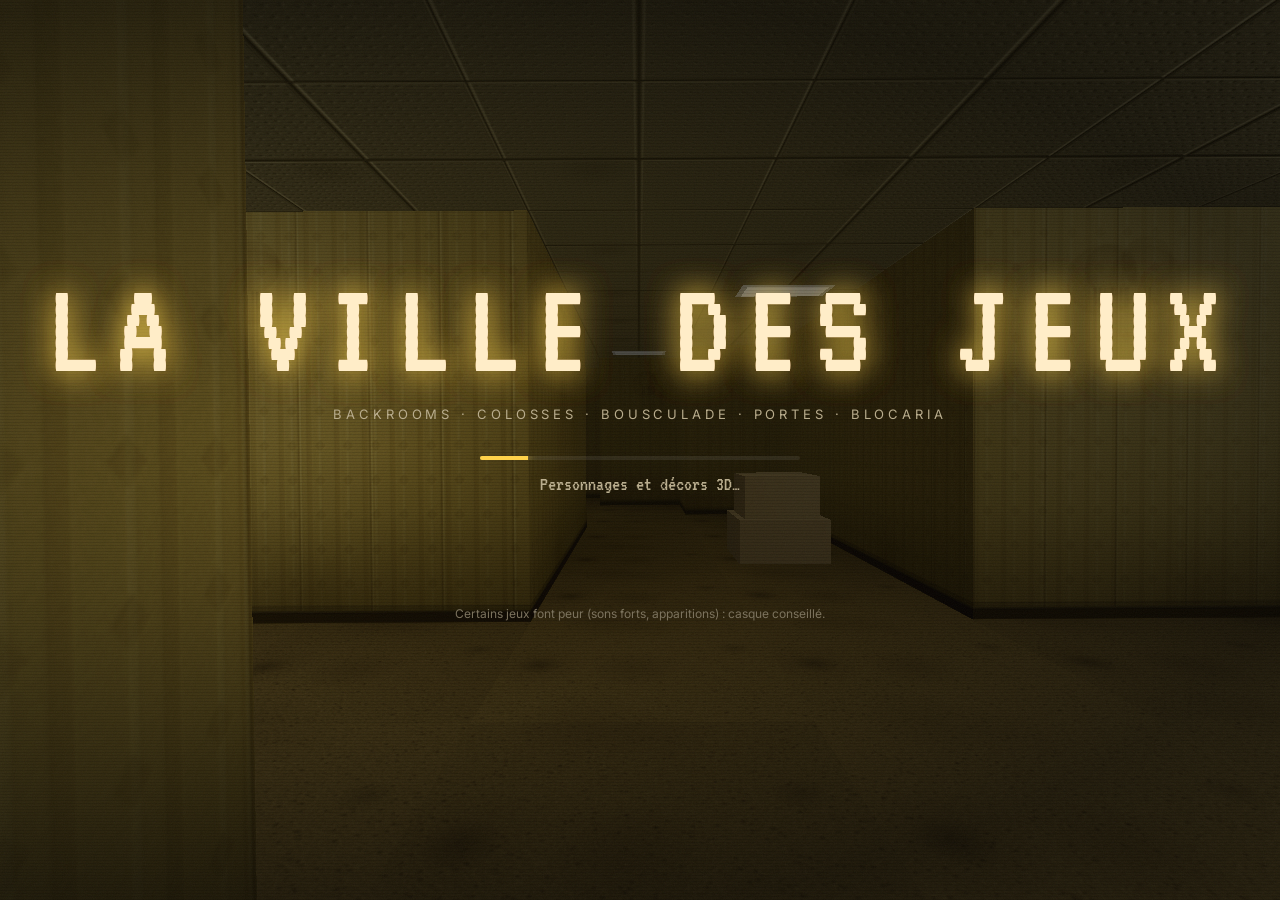
==== commit 2b25415d: "La Ville des jeux : refonte complète (ciel et heure, place en étoile, fontaine, bâtiments animés, vi" ====
--- a/index.html
+++ b/index.html
@@ -9,7 +9,7 @@
   <link rel="stylesheet" href="css/fx.css?v=42">
   <link rel="stylesheet" href="css/doors.css?v=42">
   <link rel="stylesheet" href="css/ui2.css?v=42">
-  <link rel="stylesheet" href="css/city.css?v=42">
+  <link rel="stylesheet" href="css/city.css?v=43">
   <link rel="stylesheet" href="css/asc.css?v=42">
   <link rel="stylesheet" href="css/tree.css?v=42">
   <link rel="stylesheet" href="css/armory.css?v=42">
@@ -111,7 +111,7 @@
   <script src="js/arena/asc-world.js?v=42"></script>
   <script src="js/arena/asc-run.js?v=42"></script>
   <script src="js/arena/village-net.js?v=42"></script>
-  <script src="js/city.js?v=42"></script>
+  <script src="js/city.js?v=43"></script>
   <script src="js/arena/village.js?v=42"></script>
   <script src="js/arena/asc-menu.js?v=42"></script>
   <script src="js/arena/asc-tree.js?v=42"></script>
--- a/css/city.css
+++ b/css/city.css
@@ -1,25 +1,127 @@
 /* ===== la ville des jeux (accueil) ===== */
-.city-screen { padding: 0 !important; overflow: hidden; }
-.city-gl { position: absolute; inset: 0; width: 100%; height: 100%; display: block; cursor: grab; }
+.city-screen { padding: 0 !important; overflow: hidden; background: #1a1236; }
+.city-gl { position: absolute; inset: 0; width: 100%; height: 100%; display: block; cursor: grab; touch-action: none; }
 .city-gl:active { cursor: grabbing; }
-.city-hud { position: absolute; inset: 0; pointer-events: none; z-index: 3; font-family: 'Trebuchet MS', system-ui, sans-serif; color: #fff; }
-.city-hud button, .city-hud input, .city-hud .ch-prompt { pointer-events: auto; }
-.ch-title { position: absolute; left: 20px; top: 76px; font-weight: 900; font-size: 30px; letter-spacing: 2px; text-shadow: 0 4px 0 #b8246c, 0 0 18px rgba(255, 255, 255, .5); }
-.ch-title small { display: block; font-size: 13px; letter-spacing: 0; font-weight: 700; text-shadow: 0 1px 2px rgba(0, 0, 0, .6); opacity: .95; }
-.ch-go { position: absolute; right: 16px; top: 76px; width: 250px; display: flex; flex-direction: column; gap: 7px; }
-.ch-go button { text-align: left; border: none; border-radius: 14px; padding: 8px 12px; background: rgba(255, 255, 255, .92); color: #2a1a4a; cursor: pointer; box-shadow: 0 4px 0 var(--c, #7a6cff); font: inherit; transition: transform .12s; }
-.ch-go button:hover { transform: translateX(-4px); }
-.ch-go button b { display: block; font-size: 15px; font-weight: 900; color: #2a1a4a; border-left: 6px solid var(--c, #7a6cff); padding-left: 7px; }
-.ch-go button span { display: block; font-size: 11.5px; color: #5a4a7a; padding-left: 13px; }
-.ch-go .ch-quick { background: rgba(40, 25, 90, .78); color: #fff; box-shadow: none; font-weight: 800; font-size: 13px; }
-.ch-prompt { position: absolute; left: 50%; bottom: 120px; transform: translateX(-50%) scale(.8); opacity: 0; transition: .15s; background: rgba(40, 25, 90, .88); padding: 12px 22px; border-radius: 999px; font-size: 20px; font-weight: 800; cursor: pointer; white-space: nowrap; }
-.ch-prompt.on { opacity: 1; transform: translateX(-50%) scale(1); }
-.ch-prompt kbd { background: #ffe14a; color: #2a1a4a; border-radius: 8px; padding: 2px 10px; margin-right: 8px; font-weight: 900; }
-.ch-log { position: absolute; left: 18px; bottom: 54px; max-width: 420px; font-size: 14px; display: flex; flex-direction: column; gap: 3px; }
-.ch-log div { background: rgba(20, 12, 40, .6); padding: 4px 10px; border-radius: 10px; }
+.city-hud { --ink: #2a1a4a; --glass: rgba(28, 16, 58, .72); --line: rgba(255, 255, 255, .16);
+  position: absolute; inset: 0; pointer-events: none; z-index: 3; font-family: 'Trebuchet MS', system-ui, sans-serif; color: #fff; }
+.city-hud button, .city-hud input, .city-hud .ch-prompt { pointer-events: auto; font-family: inherit; }
+.city-hud > div:not(.cy-fade):not(.cy-toast) { transition: opacity .7s ease, transform .7s cubic-bezier(.2, .9, .3, 1.2); }
+.city-hud.cy-intro .cy-tl { opacity: 0; transform: translateY(-16px); }
+.city-hud.cy-intro .cy-dest { opacity: 0; transform: translateX(30px); }
+.city-hud.cy-intro .cy-map, .city-hud.cy-intro .cy-emo, .city-hud.cy-intro .ch-keys { opacity: 0; transform: translateY(16px); }
+.cy-fade { position: absolute; inset: 0; background: radial-gradient(circle at 50% 45%, #ffd7ef 0%, #7a6cff 55%, #2a1a4a 100%); opacity: 1; pointer-events: none; }
+
+/* --- en haut à gauche : titre et compteurs --- */
+.cy-tl { position: absolute; left: 14px; top: 12px; max-width: min(460px, calc(100% - 320px)); display: flex; flex-direction: column; gap: 8px; }
+.cy-brand { display: flex; align-items: center; gap: 12px; padding: 9px 14px 9px 10px; border-radius: 20px; background: var(--glass); border: 1px solid var(--line); backdrop-filter: blur(8px); box-shadow: 0 8px 24px rgba(20, 8, 50, .3); }
+.cy-logo { width: 46px; height: 46px; flex: none; display: grid; place-items: center; font-size: 27px; border-radius: 14px; background: linear-gradient(135deg, #ff4f9e, #7a6cff); box-shadow: inset 0 -4px 0 rgba(0, 0, 0, .18), 0 4px 12px rgba(255, 79, 158, .45); }
+.cy-bt { min-width: 0; }
+.cy-bt b { display: block; font-size: 21px; font-weight: 900; letter-spacing: .5px; line-height: 1.1; background: linear-gradient(90deg, #fff, #ffe14a); -webkit-background-clip: text; background-clip: text; color: transparent; }
+.cy-bt small { display: block; font-size: 12.5px; color: #d9cffd; margin-top: 2px; }
+.cy-tod i { font-style: normal; margin-right: 4px; }
+.cy-tod { flex: none; margin-left: auto; font-size: 12px; font-weight: 800; white-space: nowrap; padding: 5px 10px; border-radius: 999px; background: rgba(255, 255, 255, .12); }
+.cy-chips { display: flex; flex-wrap: wrap; gap: 6px; }
+.cy-chip { display: inline-flex; align-items: center; gap: 6px; font-size: 12.5px; padding: 5px 11px 5px 7px; border-radius: 999px; background: var(--glass); border: 1px solid var(--line); backdrop-filter: blur(6px); white-space: nowrap; }
+.cy-chip i { font-style: normal; font-size: 14px; }
+.cy-chip b { color: #ffe14a; font-weight: 900; }
+.cy-chip.wide { max-width: 100%; overflow: hidden; text-overflow: ellipsis; }
+
+/* --- à droite : destinations --- */
+.cy-dest { position: absolute; right: 14px; top: 12px; width: 272px; display: flex; flex-direction: column; gap: 7px; max-height: calc(100% - 24px); overflow-y: auto; scrollbar-width: none; padding: 2px; }
+.cy-dest::-webkit-scrollbar { display: none; }
+.cy-dh { display: flex; align-items: baseline; justify-content: space-between; gap: 8px; padding: 0 4px 2px; text-shadow: 0 2px 6px rgba(20, 8, 50, .6); }
+.cy-dh b { font-size: 13px; font-weight: 900; letter-spacing: 2px; text-transform: uppercase; }
+.cy-dh small { font-size: 11px; opacity: .85; }
+.cy-card { position: relative; display: flex; align-items: center; gap: 10px; text-align: left; border: none; border-radius: 16px; padding: 8px 10px 8px 8px; cursor: pointer;
+  background: rgba(255, 255, 255, .93); color: var(--ink); box-shadow: 0 4px 0 var(--c), 0 8px 18px rgba(20, 8, 50, .25); transition: transform .14s, box-shadow .14s, background .2s; }
+.cy-card:hover { transform: translateX(-5px); }
+.cy-card:active { transform: translateX(-5px) translateY(2px); box-shadow: 0 2px 0 var(--c), 0 6px 14px rgba(20, 8, 50, .25); }
+.cy-ic { width: 40px; height: 40px; flex: none; display: grid; place-items: center; font-style: normal; font-size: 22px; border-radius: 12px; background: var(--c); box-shadow: inset 0 -3px 0 rgba(0, 0, 0, .15); }
+.cy-tx { flex: 1; min-width: 0; }
+.cy-tx b { display: block; font-size: 15px; font-weight: 900; letter-spacing: .3px; }
+.cy-tx small { display: block; font-size: 11px; color: #6a5a8a; white-space: nowrap; overflow: hidden; text-overflow: ellipsis; }
+.cy-n { position: absolute; top: -7px; right: 40px; font-style: normal; font-size: 10.5px; font-weight: 900; padding: 2px 7px; border-radius: 999px; background: #2a1a4a; color: #fff; opacity: 0; transform: scale(.8); transition: .2s; }
+.cy-n:not(:empty) { opacity: .85; transform: none; }
+.cy-n.hot { background: #ff4f9e; opacity: 1; box-shadow: 0 0 10px rgba(255, 79, 158, .7); }
+.cy-in { flex: none; width: 30px; height: 30px; display: grid; place-items: center; border-radius: 50%; font-size: 12px; color: #fff; background: var(--ink); transition: transform .15s, background .15s; }
+.cy-in:hover { transform: scale(1.15); background: var(--c); }
+.cy-card.go { background: #fff; box-shadow: 0 4px 0 var(--c), 0 0 0 3px var(--c), 0 8px 20px rgba(20, 8, 50, .3); }
+.cy-card.go .cy-tx small::before { content: '🚶 En route… '; font-weight: 800; color: var(--ink); }
+.cy-card.near { background: #fff8d6; box-shadow: 0 4px 0 var(--c), 0 0 0 3px #ffe14a, 0 0 22px rgba(255, 225, 74, .55); }
+.cy-row { display: flex; gap: 7px; margin-top: 3px; }
+.cy-mini { flex: 1; border: 1px solid var(--line); border-radius: 13px; padding: 9px 8px; cursor: pointer; background: var(--glass); color: #fff; font-size: 13px; font-weight: 800; backdrop-filter: blur(6px); transition: background .15s, transform .15s; }
+.cy-mini:hover { background: rgba(122, 108, 255, .85); transform: translateY(-2px); }
+
+/* --- mini-carte --- */
+.cy-map { position: absolute; left: 16px; bottom: 16px; width: 150px; height: 150px; border-radius: 50%; box-shadow: 0 8px 24px rgba(20, 8, 50, .45); }
+.cy-map canvas { width: 100%; height: 100%; display: block; border-radius: 50%; }
+
+/* --- bas de l'écran : entrée, émotes, discussion, aide --- */
+.ch-prompt { position: absolute; left: 50%; bottom: 104px; --c: #ff4f9e; display: flex; align-items: center; gap: 12px; transform: translateX(-50%) translateY(14px) scale(.9); opacity: 0; transition: .2s cubic-bezier(.2, .9, .3, 1.3);
+  background: rgba(28, 16, 58, .9); border: 2px solid var(--c); padding: 8px 10px 8px 10px; border-radius: 20px; cursor: pointer; white-space: nowrap; box-shadow: 0 0 24px color-mix(in srgb, var(--c) 55%, transparent), 0 10px 26px rgba(10, 4, 30, .5); pointer-events: none !important; }
+.ch-prompt.on { opacity: 1; transform: translateX(-50%) scale(1); pointer-events: auto !important; animation: cyBob 1.6s ease-in-out infinite; }
+.ch-prompt kbd { display: grid; place-items: center; width: 40px; height: 40px; background: #ffe14a; color: var(--ink); border-radius: 11px; font: 900 21px 'Trebuchet MS', system-ui; box-shadow: inset 0 -4px 0 rgba(0, 0, 0, .18); }
+.ch-prompt span b { display: block; font-size: 19px; font-weight: 900; color: #fff; }
+.ch-prompt span small { display: block; font-size: 12px; color: #d9cffd; }
+.ch-prompt em { font-style: normal; font-weight: 900; font-size: 14px; padding: 9px 14px; border-radius: 13px; background: var(--c); color: var(--ink); }
+@keyframes cyBob { 50% { transform: translateX(-50%) translateY(-4px); } }
+.cy-emo { position: absolute; left: 50%; bottom: 46px; transform: translateX(-50%); display: flex; gap: 6px; padding: 5px; border-radius: 16px; background: var(--glass); border: 1px solid var(--line); backdrop-filter: blur(6px); }
+.cy-emo button { width: 38px; height: 38px; border: none; border-radius: 11px; font-size: 19px; cursor: pointer; background: rgba(255, 255, 255, .1); transition: transform .12s, background .12s; }
+.cy-emo button:hover { background: rgba(255, 255, 255, .25); transform: translateY(-3px) scale(1.08); }
+.ch-keys { position: absolute; left: 50%; bottom: 12px; transform: translateX(-50%); display: flex; gap: 12px; font-size: 11.5px; color: #eee8ff; padding: 5px 14px; border-radius: 999px; background: rgba(20, 12, 40, .5); white-space: nowrap; }
+.ch-keys kbd { font: 800 10.5px 'Trebuchet MS', system-ui; padding: 1px 6px; border-radius: 5px; background: rgba(255, 255, 255, .18); margin-right: 3px; }
+.ch-log { position: absolute; left: 18px; bottom: 180px; max-width: 420px; font-size: 14px; display: flex; flex-direction: column; gap: 4px; }
+.ch-log div { background: rgba(20, 12, 40, .66); padding: 5px 11px; border-radius: 12px; animation: cyIn .25s ease; backdrop-filter: blur(4px); }
 .ch-log b { color: #ffe14a; margin-right: 6px; }
-.ch-chat { position: absolute; left: 50%; bottom: 70px; transform: translateX(-50%); width: min(520px, 80vw); padding: 10px 14px; border-radius: 12px; border: 2px solid #ff4f9e; background: rgba(20, 12, 40, .9); color: #fff; font: 600 14px system-ui; outline: none; }
-.ch-keys { position: absolute; left: 50%; bottom: 14px; transform: translateX(-50%); font-size: 12.5px; background: rgba(20, 12, 40, .55); padding: 6px 14px; border-radius: 999px; white-space: nowrap; }
+.ch-chat { position: absolute; left: 50%; bottom: 100px; transform: translateX(-50%); width: min(520px, 86vw); padding: 11px 15px; border-radius: 14px; border: 2px solid #ff4f9e; background: rgba(20, 12, 40, .92); color: #fff; font: 600 14px system-ui; outline: none; box-shadow: 0 0 20px rgba(255, 79, 158, .4); z-index: 2; }
+.cy-toast { position: absolute; left: 50%; top: 14px; transform: translateX(-50%); display: flex; flex-direction: column; align-items: center; gap: 6px; }
+.cy-t { font-size: 14px; padding: 8px 16px; border-radius: 999px; background: rgba(28, 16, 58, .86); border: 1px solid var(--line); box-shadow: 0 8px 20px rgba(10, 4, 30, .35); animation: cyIn .35s cubic-bezier(.2, .9, .3, 1.3); transition: opacity .5s, transform .5s; white-space: nowrap; }
+.cy-t b { color: #ffe14a; }
+.cy-t.out { opacity: 0; transform: translateY(-8px); }
+@keyframes cyIn { from { opacity: 0; transform: translateY(8px) scale(.95); } }
+
+/* qualité basse : pas de flou d'arrière-plan (coûteux au-dessus d'une scène 3D animée) */
+.city-hud.cy-low * { backdrop-filter: none !important; }
+.city-hud.cy-low .cy-brand, .city-hud.cy-low .cy-chip, .city-hud.cy-low .cy-mini, .city-hud.cy-low .cy-emo { background: rgba(28, 16, 58, .86); }
+
+/* l'ancienne liste des jeux (écran « Accès rapide ») */
 .hub-city { position: absolute; left: 0; top: 0; }
 .hub-head { position: relative; }
-@media (max-width: 760px) { .ch-go { width: 170px; top: auto; bottom: 50px; } .ch-go button span { display: none; } .ch-title { font-size: 22px; } .ch-keys { display: none; } }
+
+@media (max-width: 1120px) { .ch-keys { display: none; } .cy-emo { bottom: 16px; } .ch-prompt { bottom: 74px; } }
+/* --- fenêtres basses --- */
+@media (max-height: 620px) {
+  .cy-card { padding: 5px 8px 5px 6px; } .cy-ic { width: 32px; height: 32px; font-size: 18px; } .cy-tx small { display: none; } .cy-dh small { display: none; }
+  .cy-map { width: 116px; height: 116px; } .ch-log { bottom: 140px; }
+}
+/* --- petites fenêtres / mobile --- */
+.city-hud.cy-small .cy-tl, .city-hud.cy-small .cy-dest { transform: none; }
+.city-hud.cy-small .cy-tl { left: 8px; top: 8px; right: 112px; max-width: none; gap: 5px; }
+.city-hud.cy-small .cy-brand { padding: 6px 10px 6px 6px; gap: 8px; border-radius: 15px; }
+.city-hud.cy-small .cy-logo { width: 34px; height: 34px; font-size: 20px; border-radius: 10px; }
+.city-hud.cy-small .cy-bt b { font-size: 16px; }
+.city-hud.cy-small .cy-bt small, .city-hud.cy-small .cy-chip.wide { display: none; }
+.city-hud.cy-small .cy-tod { font-size: 13px; padding: 4px 7px; } .city-hud.cy-small .cy-tod span { display: none; } .city-hud.cy-small .cy-tod i { margin: 0; }
+.city-hud.cy-small .cy-bt b { white-space: nowrap; }
+.city-hud.cy-small .cy-chip { font-size: 11.5px; padding: 4px 9px 4px 6px; }
+.city-hud.cy-small .cy-dest { top: auto; bottom: 8px; left: 8px; right: 8px; width: auto; max-height: none; flex-direction: row; overflow-x: auto; overflow-y: hidden; gap: 6px; padding: 2px 2px 6px; }
+.city-hud.cy-small .cy-dh { display: none; }
+.city-hud.cy-small .cy-card { flex: none; flex-direction: column; gap: 3px; width: 92px; padding: 7px 5px 6px; text-align: center; }
+.city-hud.cy-small .cy-card:hover { transform: translateY(-3px); }
+.city-hud.cy-small .cy-ic { width: 34px; height: 34px; font-size: 19px; }
+.city-hud.cy-small .cy-tx b { font-size: 11.5px; } .city-hud.cy-small .cy-tx small { display: none; }
+.city-hud.cy-small .cy-in { position: absolute; top: 4px; right: 4px; width: 22px; height: 22px; font-size: 9px; }
+.city-hud.cy-small .cy-n { top: -6px; right: auto; left: 50%; transform: translateX(-50%); }
+.city-hud.cy-small .cy-row { flex-direction: column; margin: 0; flex: none; width: 96px; }
+.city-hud.cy-small .cy-mini { font-size: 11.5px; padding: 6px; }
+.city-hud.cy-small .cy-map { left: auto; right: 8px; top: 8px; bottom: auto; width: 96px; height: 96px; }
+.city-hud.cy-small .cy-emo { bottom: 118px; } .city-hud.cy-small .cy-emo button { width: 34px; height: 34px; font-size: 17px; }
+.city-hud.cy-small .ch-prompt { bottom: 172px; } .city-hud.cy-small .ch-prompt span small { display: none; }
+.city-hud.cy-small .ch-prompt span b { font-size: 16px; } .city-hud.cy-small .ch-prompt kbd { width: 34px; height: 34px; }
+.city-hud.cy-small .ch-log { bottom: 170px; left: 8px; max-width: 70vw; font-size: 12.5px; }
+.city-hud.cy-small .ch-chat { bottom: 170px; }
+.city-hud.cy-small .ch-keys { display: none; }
+.city-hud.cy-small .cy-toast { top: 90px; } .city-hud.cy-small .cy-t { font-size: 12.5px; white-space: normal; text-align: center; max-width: 86vw; }
+
+/* petit écran : le titre de la barre du haut ne déborde plus sur la ville */
+@media (max-width: 640px) { #topbar .tb-brand { font-size: 14px; white-space: nowrap; overflow: hidden; text-overflow: ellipsis; max-width: 42vw; } }
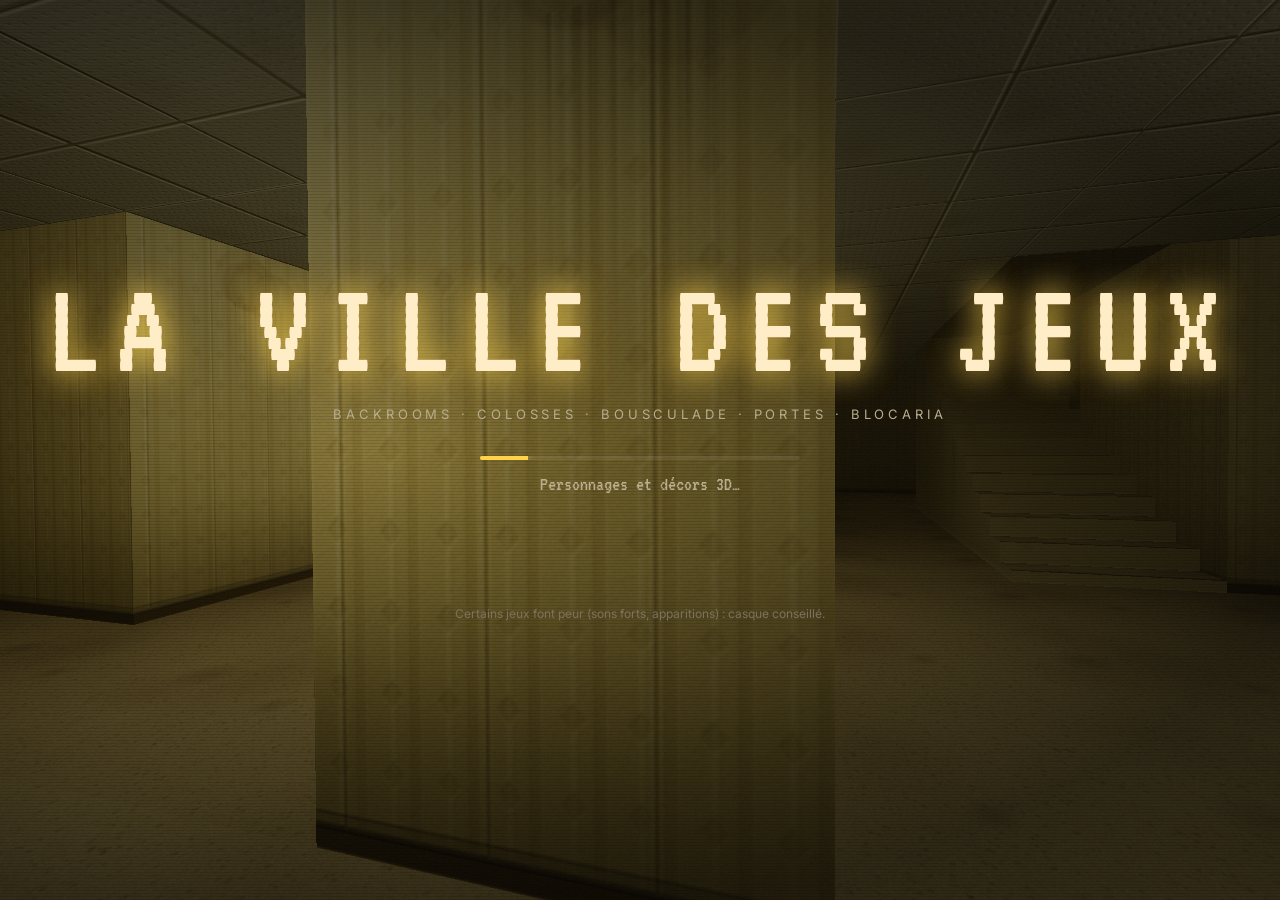
==== commit 1c392875: "Corrections : nouveau monde Blocaria, retour devant le Chantier, Bousculade (tutoriel, défi, faux qu" ====
--- a/index.html
+++ b/index.html
@@ -9,7 +9,7 @@
   <link rel="stylesheet" href="css/fx.css?v=42">
   <link rel="stylesheet" href="css/doors.css?v=42">
   <link rel="stylesheet" href="css/ui2.css?v=42">
-  <link rel="stylesheet" href="css/city.css?v=43">
+  <link rel="stylesheet" href="css/city.css?v=44">
   <link rel="stylesheet" href="css/asc.css?v=42">
   <link rel="stylesheet" href="css/tree.css?v=42">
   <link rel="stylesheet" href="css/armory.css?v=42">
@@ -75,10 +75,10 @@
   <script src="js/hud.js?v=42"></script>
   <script src="js/game.js?v=42"></script>
   <script src="js/doors.js?v=42"></script>
-  <script src="js/party.js?v=42"></script>
+  <script src="js/party.js?v=43"></script>
   <script src="js/menubg.js?v=42"></script>
   <script src="js/thumbs.js?v=42"></script>
-  <script src="js/ui.js?v=42"></script>
+  <script src="js/ui.js?v=43"></script>
   <script src="js/arena/fx.js?v=42"></script>
   <script src="js/arena/scene.js?v=42"></script>
   <script src="js/arena/biomes.js?v=42"></script>
@@ -111,7 +111,7 @@
   <script src="js/arena/asc-world.js?v=42"></script>
   <script src="js/arena/asc-run.js?v=42"></script>
   <script src="js/arena/village-net.js?v=42"></script>
-  <script src="js/city.js?v=43"></script>
+  <script src="js/city.js?v=44"></script>
   <script src="js/arena/village.js?v=42"></script>
   <script src="js/arena/asc-menu.js?v=42"></script>
   <script src="js/arena/asc-tree.js?v=42"></script>
--- a/css/city.css
+++ b/css/city.css
@@ -124,4 +124,10 @@
 .city-hud.cy-small .cy-toast { top: 90px; } .city-hud.cy-small .cy-t { font-size: 12.5px; white-space: normal; text-align: center; max-width: 86vw; }
 
 /* petit écran : le titre de la barre du haut ne déborde plus sur la ville */
-@media (max-width: 640px) { #topbar .tb-brand { font-size: 14px; white-space: nowrap; overflow: hidden; text-overflow: ellipsis; max-width: 42vw; } }
+@media (max-width: 640px) { #topbar .tb-brand { font-size: 14px; white-space: nowrap; overflow: hidden; text-overflow: ellipsis; max-width: 38vw; } }
+/* petit écran : la barre du haut tient dans la largeur (le bouton Paramètres sortait de l'écran) */
+@media (max-width: 640px) {
+  #topbar { padding: 0 10px; } #topbar .tb-online { display: none; } #topbar .tb-right { gap: 6px; }
+  #topbar .tb-pts { padding: 5px 10px; font-size: 15px; } #topbar .tb-chip { padding: 3px; gap: 0; } #topbar .tb-chip .tb-who, #topbar .tb-chip .tb-lv { display: none; }
+  #topbar .tb-chip img { width: 34px; height: 40px; } #topbar .tb-ic { width: 38px; height: 38px; flex: none; }
+}
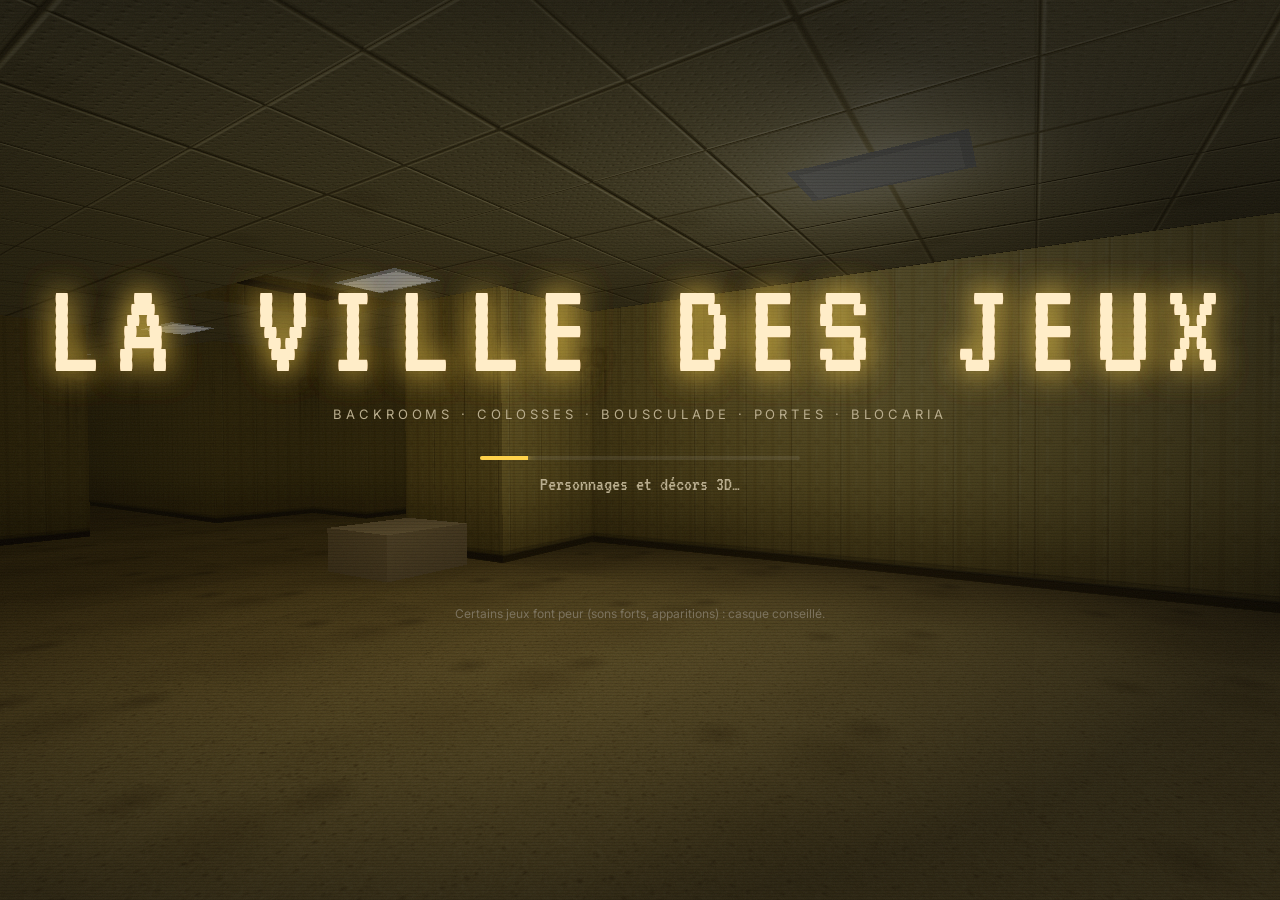
==== commit a81a7f45: "Ville : compteurs de joueurs du Stade (Bousculade) et du Chantier (Blocaria) Co-Authored-By: Claude " ====
--- a/index.html
+++ b/index.html
@@ -78,7 +78,7 @@
   <script src="js/party.js?v=43"></script>
   <script src="js/menubg.js?v=42"></script>
   <script src="js/thumbs.js?v=42"></script>
-  <script src="js/ui.js?v=43"></script>
+  <script src="js/ui.js?v=44"></script>
   <script src="js/arena/fx.js?v=42"></script>
   <script src="js/arena/scene.js?v=42"></script>
   <script src="js/arena/biomes.js?v=42"></script>
@@ -111,7 +111,7 @@
   <script src="js/arena/asc-world.js?v=42"></script>
   <script src="js/arena/asc-run.js?v=42"></script>
   <script src="js/arena/village-net.js?v=42"></script>
-  <script src="js/city.js?v=44"></script>
+  <script src="js/city.js?v=45"></script>
   <script src="js/arena/village.js?v=42"></script>
   <script src="js/arena/asc-menu.js?v=42"></script>
   <script src="js/arena/asc-tree.js?v=42"></script>
